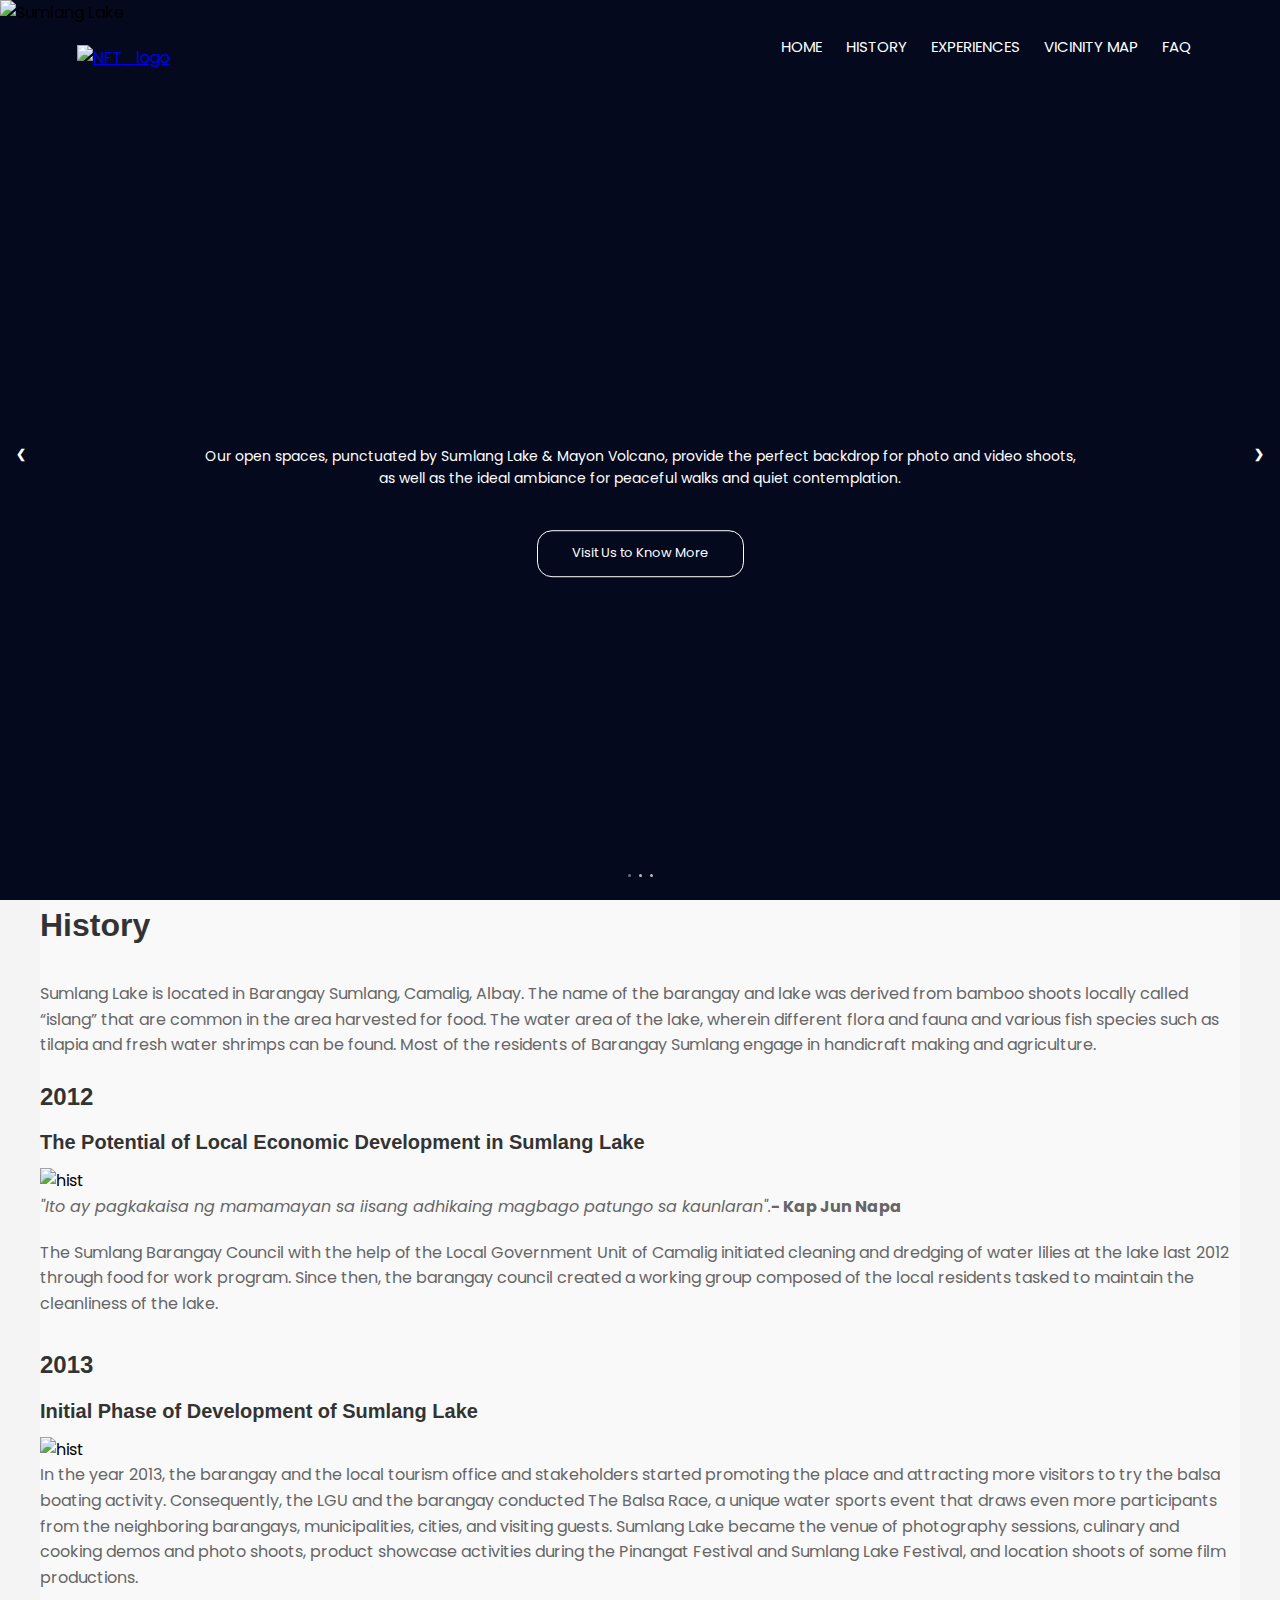
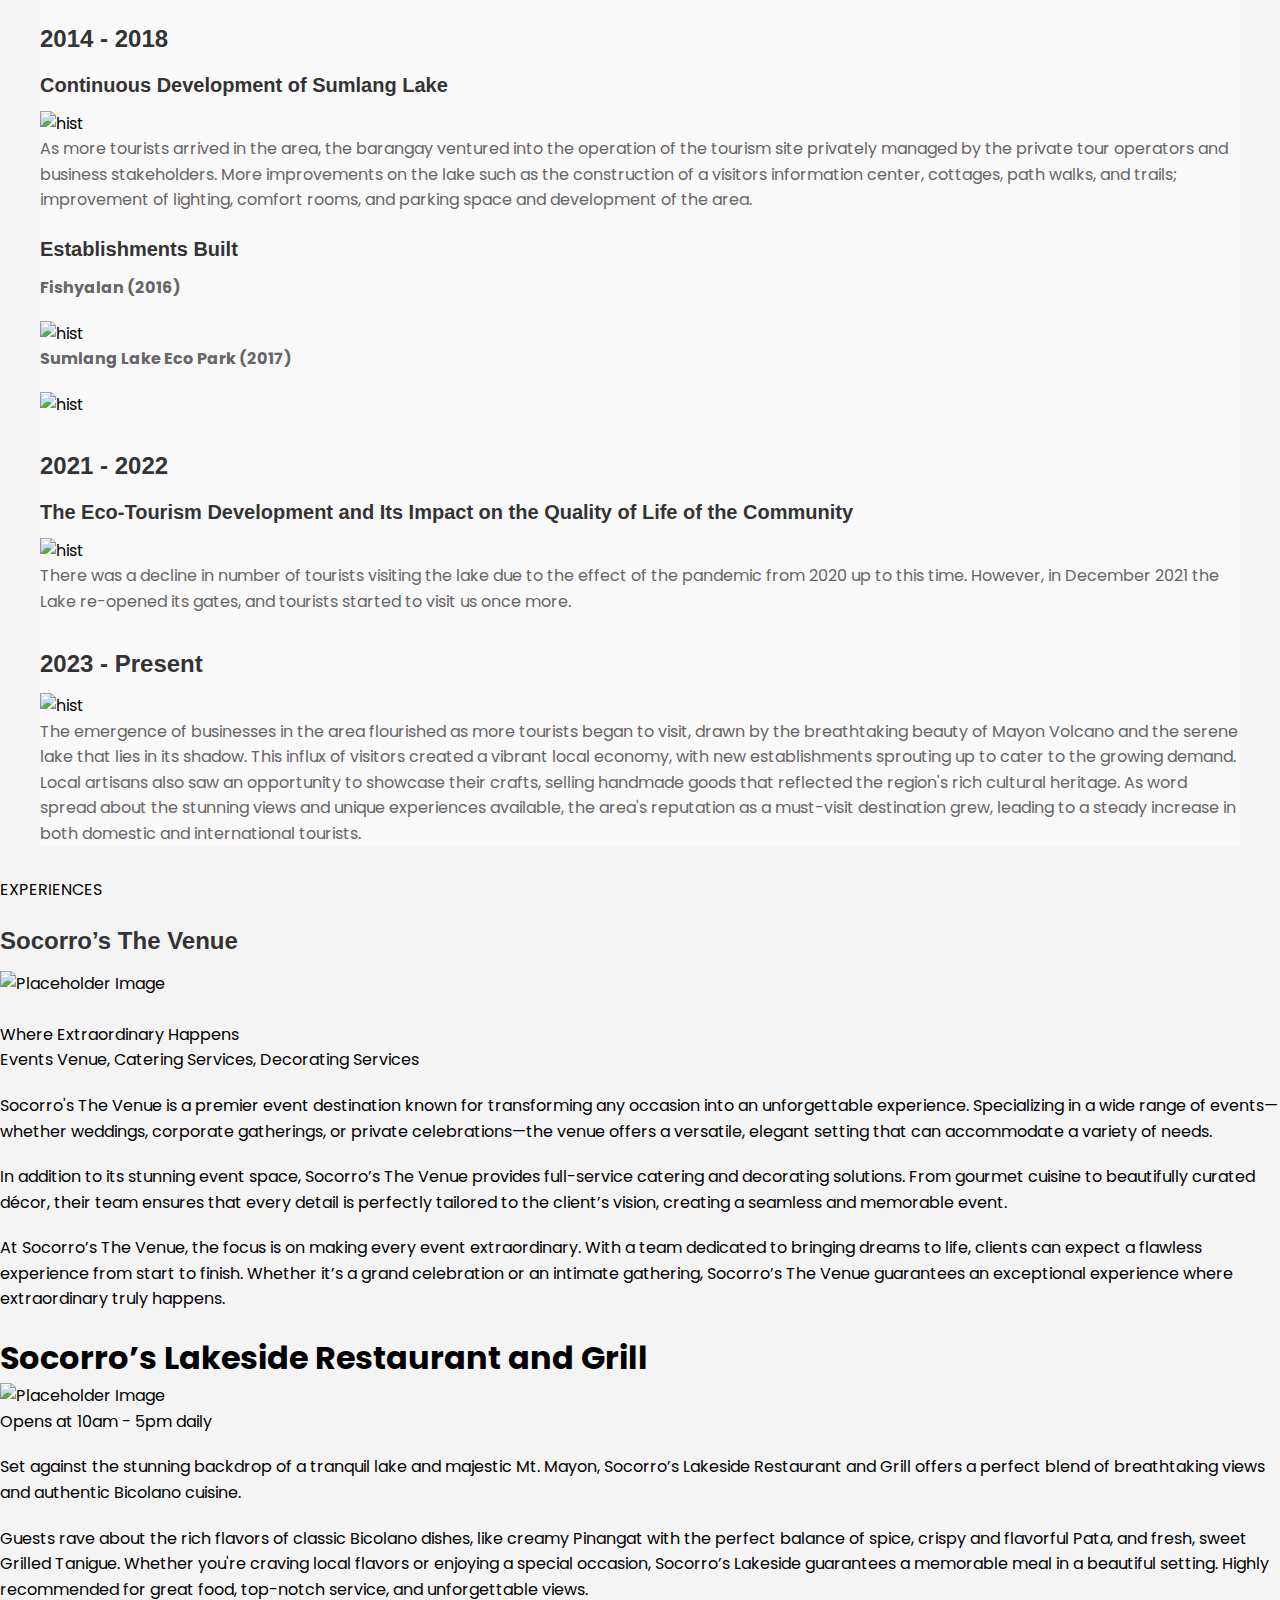
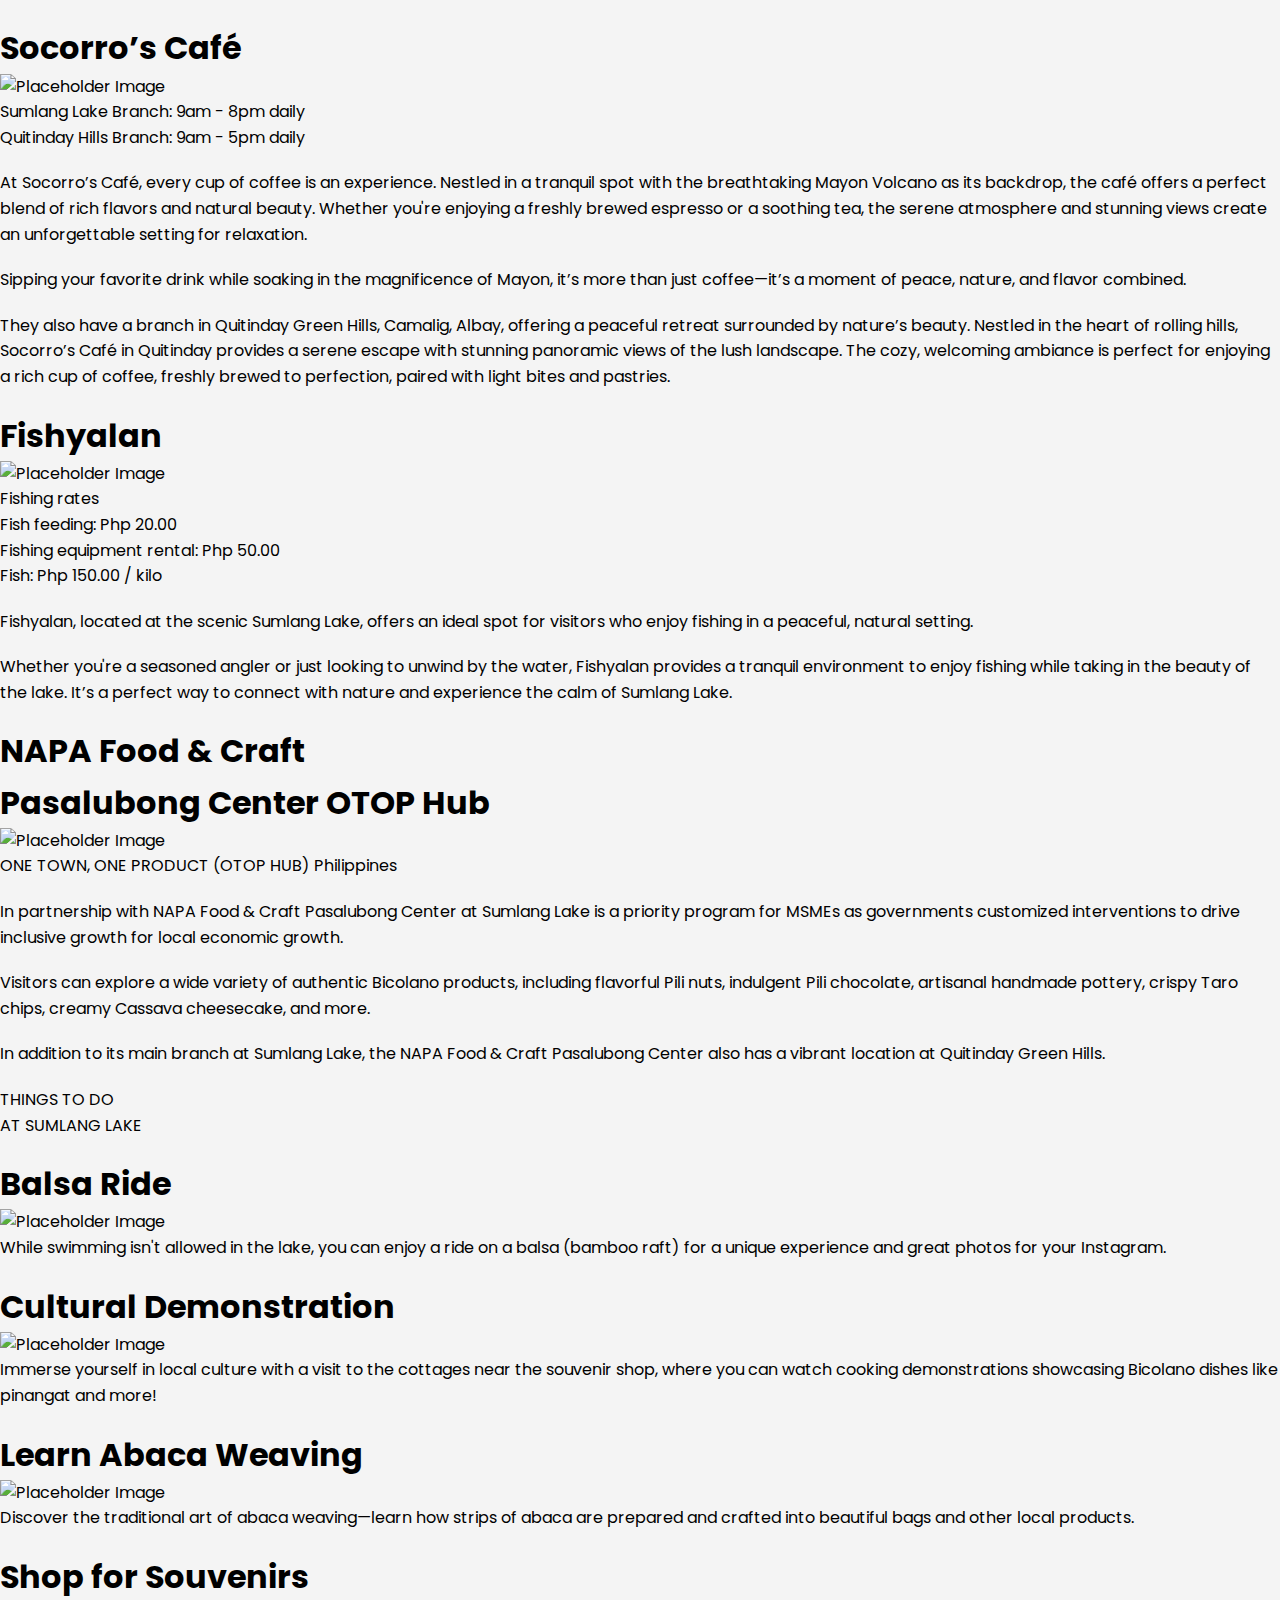
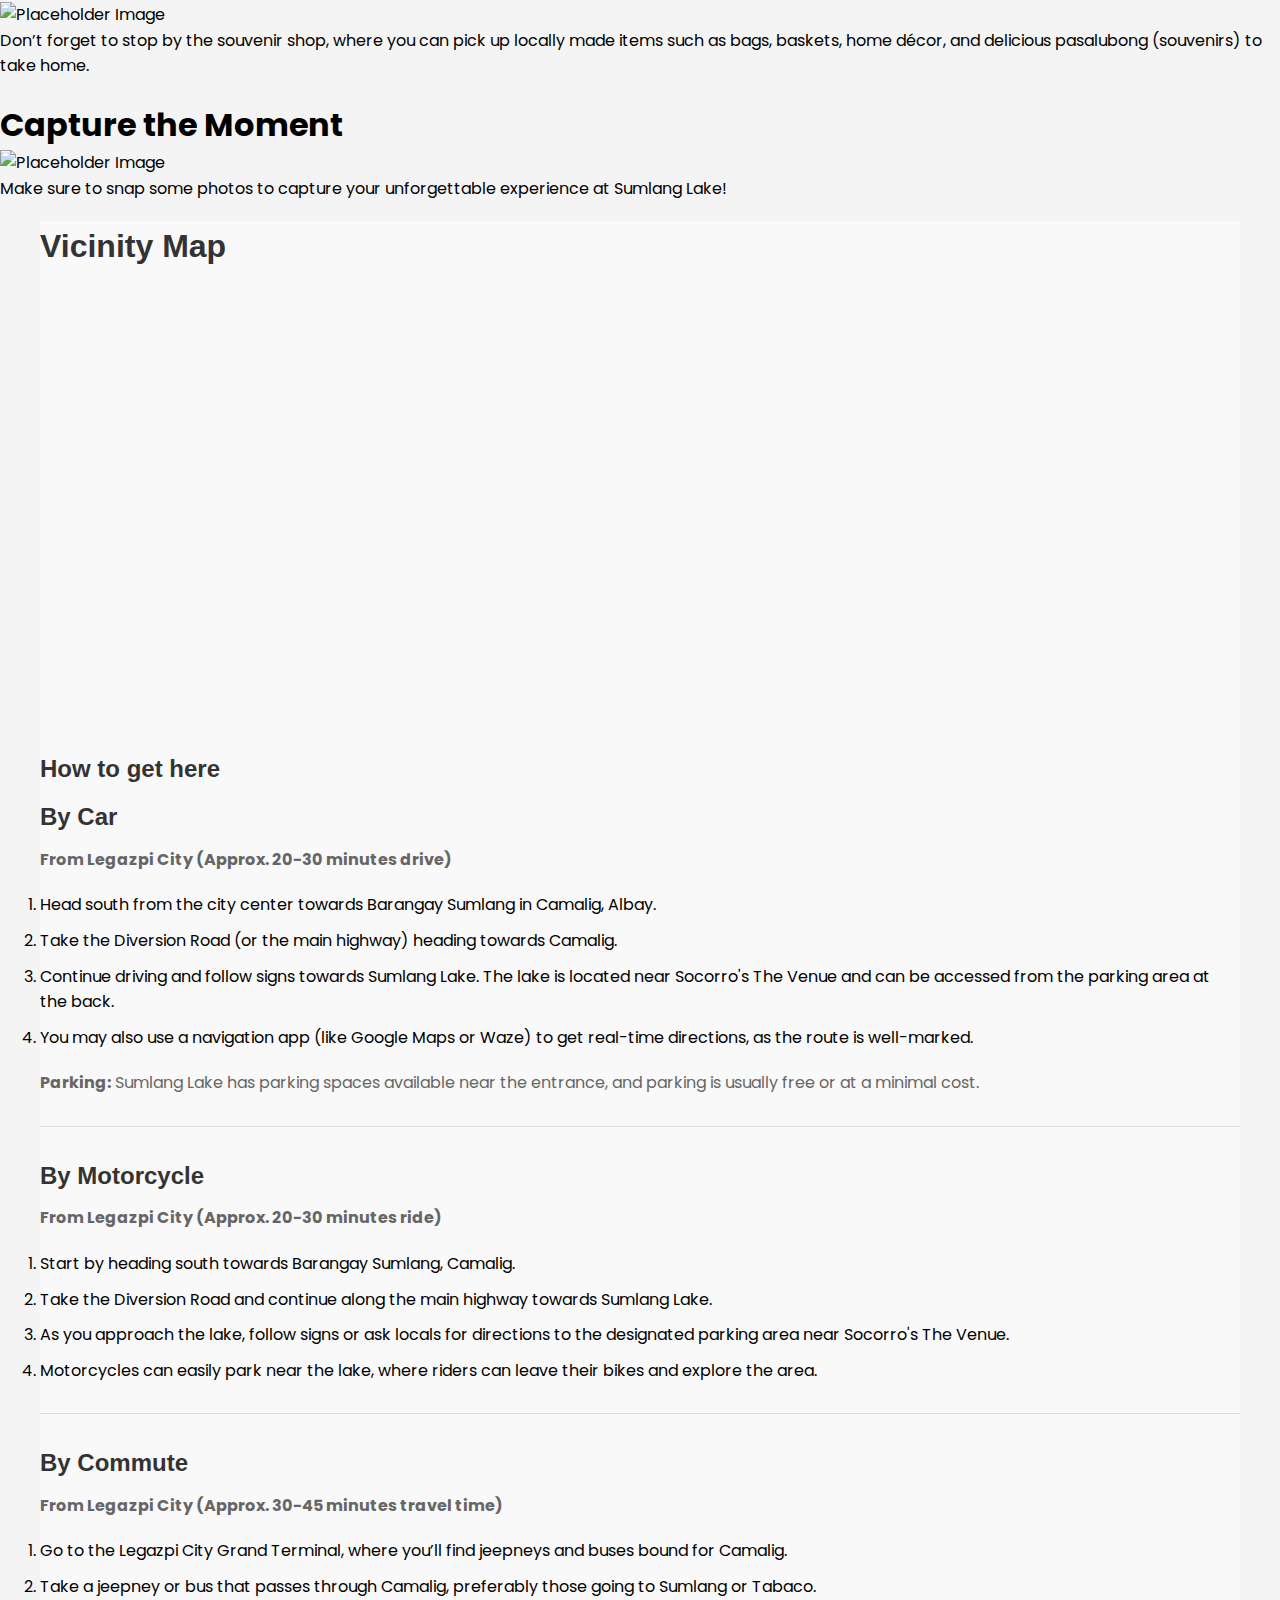
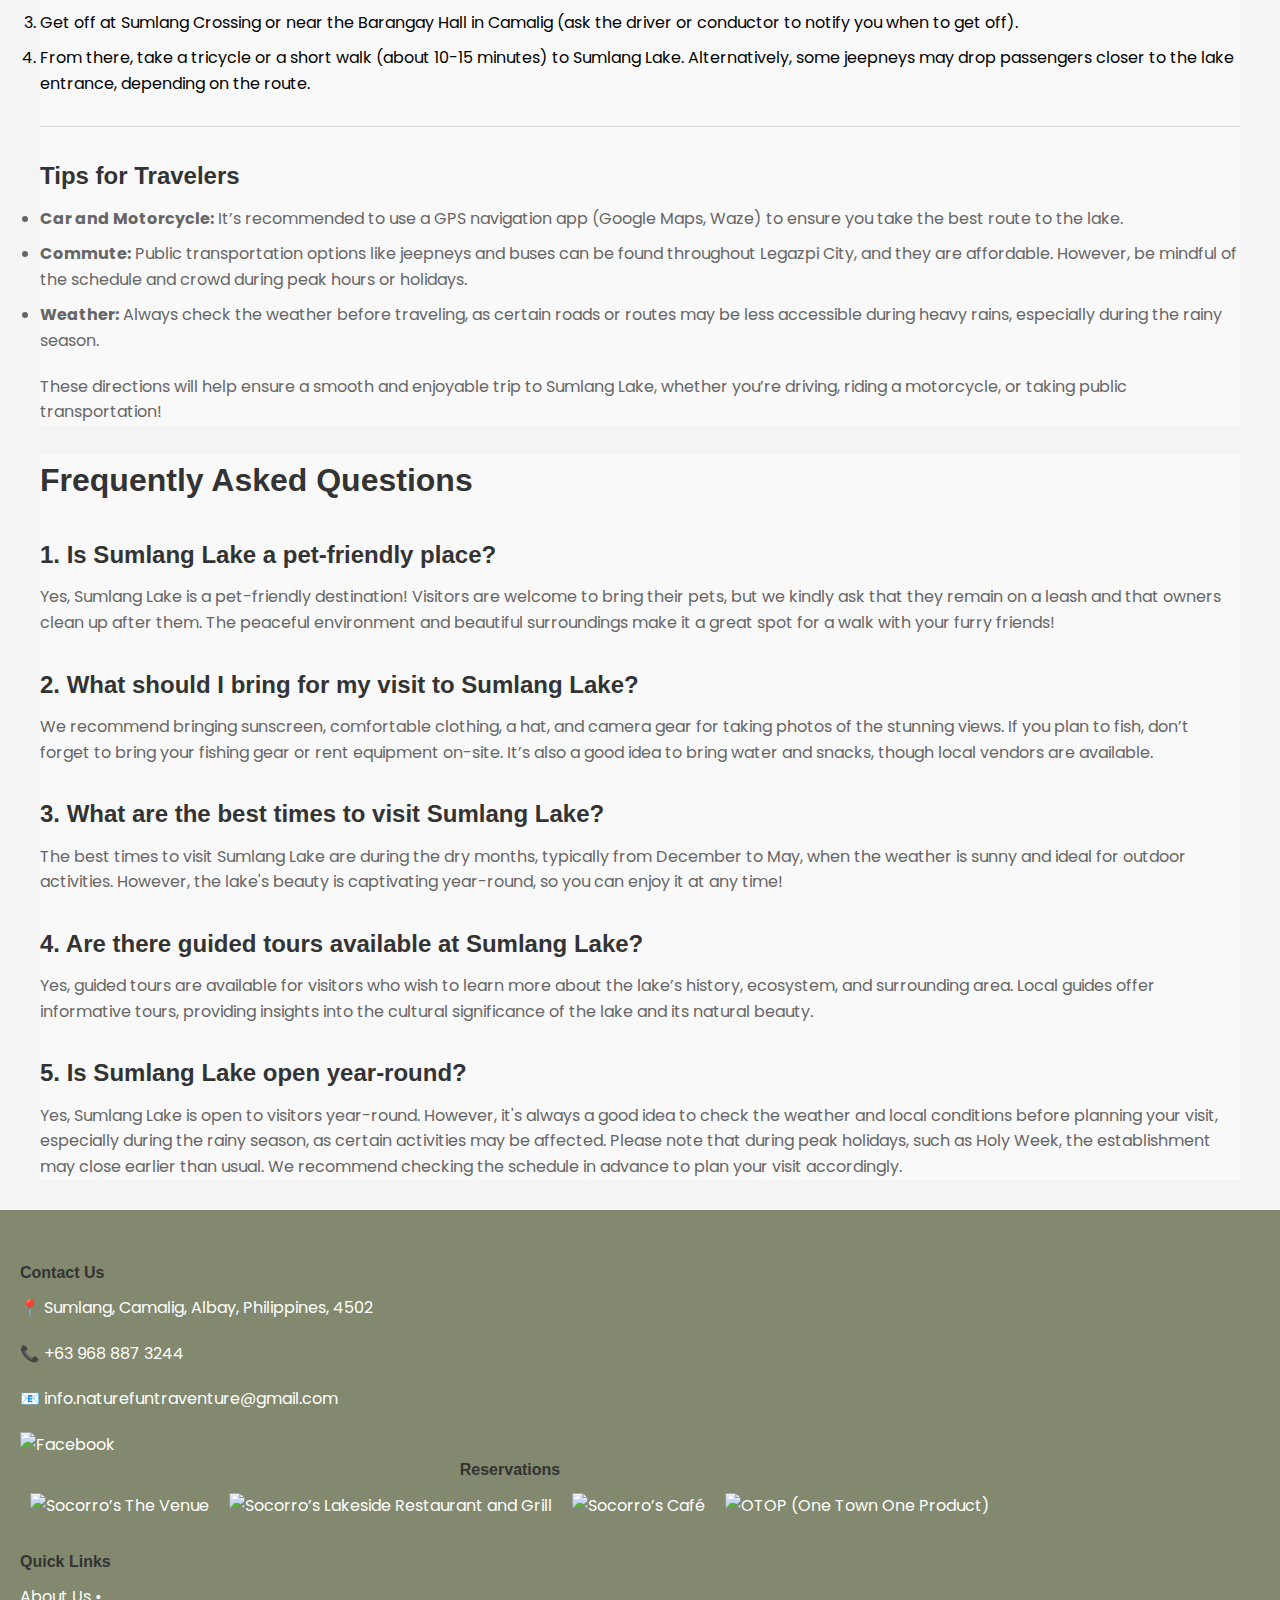
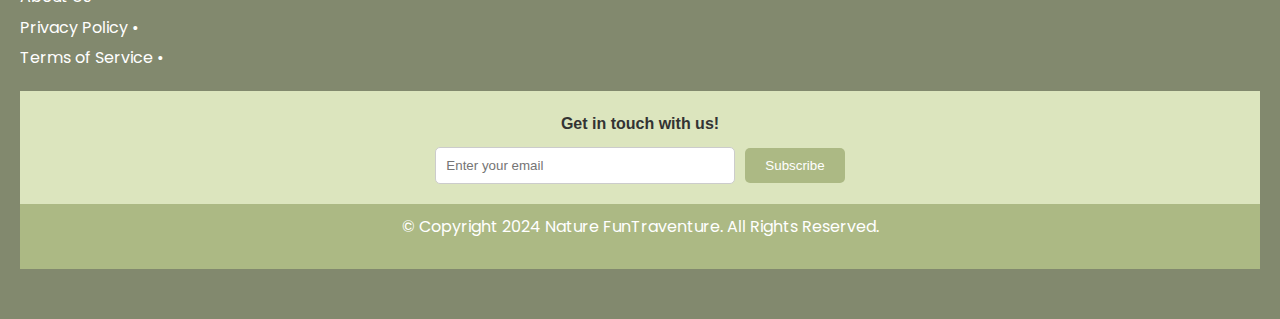
==== index.html @ eaf02568 "Update index.html" ====
<!DOCTYPE html>
<html lang="en">

<head>
  <meta charset="UTF-8" />
  <meta name="viewport" content="width=device-width, initial-scale=1.0" />
  <meta name="description" content="Nature FunTraventure - Visit Sumlang Lake for a memorable experience." />
  <meta name="keywords" content="Sumlang Lake, travel, nature, Philippines, outdoor" />
  <meta property="og:title" content="Nature FunTraventure" />
  <meta property="og:description" content="Visit Sumlang Lake for a memorable adventure in the heart of Albay." />
  <title>Nature FunTraventure</title>
  <link href="https://fonts.googleapis.com/css2?family=Poppins:wght@300;400;600&display=swap" rel="stylesheet" />
  <link href="styles.css" rel="stylesheet" type="text/css" />
  <link rel="icon" type="image/x-icon" href="favicon.ico" />
  <style>
    html {
      scroll-behavior: smooth;
    }

    .back-to-top {
      position: fixed;
      bottom: 20px;
      right: 20px;
      background-color: #82896e;
      color: white;
      padding: 10px 20px;
      border-radius: 5px;
      text-decoration: none;
      font-size: 16px;
      display: none;
    }

    .back-to-top:hover {
      background-color: #acb984;
    }

    body.scrolled .back-to-top {
      display: block;
    }

    .container {
      display: inline-block;
      cursor: pointer;
    }

    .bar1,
    .bar2,
    .bar3 {
      width: 35px;
      height: 5px;
      background-color: white;
      margin: 6px 0;
      transition: 0.4s;
    }

    .change .bar1 {
      transform: translate(0, 11px) rotate(-45deg);
    }

    .change .bar2 {
      opacity: 0;
    }

    .change .bar3 {
      transform: translate(0, -11px) rotate(45deg);
    }
  </style>
</head>

<body id="top">
  <section class="header">
    <nav>
      <a href="index.html"><img src="Elements/header.png" alt="NFT_logo"></a>
      <div class="nav-links" id="navLinks">
        <i class="fa-solid fa-xmark" onclick="hideMenu()"></i>
        <ul>
          <li><a href="#index.html">HOME</a></li>
          <li><a href="#history">HISTORY</a></li>
          <li><a href="#experiences">EXPERIENCES</a></li>
          <li><a href="#vicinity-map">VICINITY MAP</a></li>
          <li><a href="#faq">FAQ</a></li>
          <div class="container" onclick="myFunction(this)">
        </ul>
      </div>
      <i class="fa-solid fa-bars" onclick="showMenu()"></i>
    </nav>
    <div class="slider">
      <div class="slides">
        <div class="slide"><img src="Photos/bg.png" alt="Sumlang Lake" class="image1" height="50px" width="50px"></div>
        <div class="slide"><img src="Photos/a.jpg" alt="Image 2" class="image2" height="50px" width="50px"></div>
        <div class="slide"><img src="Photos/c.jpg" alt="Image 3" class="image3" height="30px" width="30x"></div>
      </div>
      <a class="prev" onclick="plusSlides(-1)">&#10094;</a>
      <a class="next" onclick="plusSlides(1)">&#10095;</a>
      <div class="indicator-dots">
        <span class="dot" onclick="currentSlide(1)"></span>
        <span class="dot" onclick="currentSlide(2)"></span>
        <span class="dot" onclick="currentSlide(3)"></span>
      </div>
    </div>
    <div class="text-box">
      <h1>SUMLANG LAKE</h1>
      <p>Our open spaces, punctuated by Sumlang Lake & Mayon Volcano, provide the perfect backdrop for photo and video
        shoots, <br> as well as the ideal ambiance for peaceful walks and quiet contemplation.</p>
      <a href="https://www.youtube.com/watch?v=3tUYgUUNWAg" class="hero-btn">Visit Us to Know More</a>
    </div>
  </section>

  <script>
    var navLinks = document.getElementById("navLinks");

    function showMenu() {
      navLinks.style.right = "0";
    }
    function hideMenu() {
      navLinks.style.right = "-200px";
    }

    let slideIndex = 0;
    let slideInterval;

    function startSlideShow() {
      slideInterval = setInterval(() => { plusSlides(1); }, 10000);
    }

    function stopSlideShow() {
      clearInterval(slideInterval);
    }

    function plusSlides(n) {
      stopSlideShow();
      slideIndex += n;
      showSlides();
      startSlideShow();
    }

    function currentSlide(n) {
      stopSlideShow();
      slideIndex = n - 1;
      showSlides();
      startSlideShow();
    }

    function showSlides() {
      let slides = document.getElementsByClassName("slide");
      let dots = document.getElementsByClassName("dot");
      if (slideIndex >= slides.length) { slideIndex = 0 }
      if (slideIndex < 0) { slideIndex = slides.length - 1 }
      for (let i = 0; i < slides.length; i++) {
        slides[i].style.display = "none";
      }
      for (let i = 0; i < dots.length; i++) {
        dots[i].className = dots[i].className.replace(" active", "");
      }
      slides[slideIndex].style.display = "block";
      dots[slideIndex].className += " active";
    }

    showSlides();
    startSlideShow();
  </script>

  <main>
    <section class="history-container" id="history">
      <h2>History</h2>
      <div class="history-item">
        <p>Sumlang Lake is located in Barangay Sumlang, Camalig, Albay. The name of the barangay and lake was derived
          from bamboo shoots locally called “islang” that are common in the area harvested for food. The water area of
          the lake, wherein different flora and fauna and various fish species such as tilapia and fresh water shrimps
          can be found. Most of the residents of Barangay Sumlang engage in handicraft making and agriculture.</p>

        <h3>2012</h3>
        <h4><strong>The Potential of Local Economic Development in Sumlang Lake</strong></h4>
        <img src="history/img.png" alt="hist">
        <p><em>"Ito ay pagkakaisa ng mamamayan sa iisang adhikaing magbago patungo sa kaunlaran".</em><strong>- Kap Jun
            Napa</strong></p>
        <p>The Sumlang Barangay Council with the help of the Local Government Unit of Camalig initiated cleaning and
          dredging of water lilies at the lake last 2012 through food for work program. Since then, the barangay council
          created a working group composed of the local residents tasked to maintain the cleanliness of the lake.</p>
      </div>

      <div class="history-item">
        <h3>2013</h3>
        <h4><strong>Initial Phase of Development of Sumlang Lake</strong></h4>
        <img src="history/img.png" alt="hist">
        <p>In the year 2013, the barangay and the local tourism office and stakeholders started promoting the place and
          attracting more visitors to try the balsa boating activity. Consequently, the LGU and the barangay conducted
          The Balsa Race, a unique water sports event that draws even more participants from the neighboring barangays,
          municipalities, cities, and visiting guests. Sumlang Lake became the venue of photography sessions, culinary
          and cooking demos and photo shoots, product showcase activities during the Pinangat Festival and Sumlang Lake
          Festival, and location shoots of some film productions.</p>
      </div>

      <div class="history-item">
        <h3>2014 - 2018</h3>
        <h4>Continuous Development of Sumlang Lake</h4>
        <img src="history/img.png" alt="hist">
        <p>As more tourists arrived in the area, the barangay ventured into the operation of the tourism site privately
          managed by the private tour operators and business stakeholders. More improvements on the lake such as the
          construction of a visitors information center, cottages, path walks, and trails; improvement of lighting,
          comfort rooms, and parking space and development of the area.</p>

        <h4>Establishments Built</h4>
        <p><strong>Fishyalan (2016)</strong></p>
        <img src="history/img.png" alt="hist">

        <p><strong>Sumlang Lake Eco Park (2017)</strong></p>
        <img src="history/img.png" alt="hist">
      </div>

      <div class="history-item">
        <h3>2021 - 2022</h3>
        <h4>The Eco-Tourism Development and Its Impact on the Quality of Life of the Community</h4>
        <img src="history/img.png" alt="hist">
        <p>There was a decline in number of tourists visiting the lake due to the effect of the pandemic from 2020 up to
          this time. However, in December 2021 the Lake re-opened its gates, and tourists started to visit us once more.
        </p>
      </div>

      <div class="history-item">
        <h3>2023 - Present</h3>
        <img src="history/img.png" alt="hist">
        <p>The emergence of businesses in the area flourished as more tourists began to visit, drawn by the breathtaking
          beauty of Mayon Volcano and the serene lake that lies in its shadow. This influx of visitors created a vibrant
          local economy, with new establishments sprouting up to cater to the growing demand. Local artisans also saw an
          opportunity to showcase their crafts, selling handmade goods that reflected the region's rich cultural
          heritage.
          As word spread about the stunning views and unique experiences available, the area's reputation as a
          must-visit
          destination grew, leading to a steady increase in both domestic and international tourists.
        </p>
      </div>
    </section>

    <p class="main-header1" id="experiences"> EXPERIENCES </p>
    <div class="wrapper">
      <h2>Socorro’s The Venue</h2>
      <div class="image-container">
        <img src="Photos/365450991_713196864153776_8427043726075931265_n.jpg" alt="Placeholder Image">
      </div>
      <p class="pemphasized"> <br> Where Extraordinary Happens <br> Events Venue, Catering Services, Decorating Services
      </p>
      <p class="description">
        Socorro's The Venue is a premier event destination known for transforming any occasion into an unforgettable
        experience.
        Specializing in a wide range of events—whether weddings, corporate gatherings, or private celebrations—the venue
        offers a
        versatile, elegant setting that can accommodate a variety of needs. <br>
      <p class="description"> In addition to its stunning event space, Socorro’s The Venue provides full-service
        catering and decorating solutions. From gourmet cuisine to beautifully curated décor, their team ensures that
        every detail is perfectly tailored to the client’s vision, creating a seamless and memorable event. </p>
      <p class="description"> At Socorro’s The Venue, the focus is on making every event extraordinary. With a team
        dedicated to bringing dreams to life, clients can expect a flawless experience from start to finish. Whether
        it’s a grand celebration or an intimate gathering, Socorro’s The Venue guarantees an exceptional experience
        where extraordinary truly happens.</p>
      </p>

      <div class="section-space"></div>
      <h1>Socorro’s Lakeside Restaurant and Grill</h1>
      <div class="image-container">
        <img src="Photos/slgr3.jpg" alt="Placeholder Image">
      </div>
      <p class="pemphasized"> Opens at 10am - 5pm daily </p>
      <p class="description">
        Set against the stunning backdrop of a tranquil lake and majestic Mt. Mayon, Socorro’s Lakeside Restaurant and
        Grill offers a
        perfect blend of breathtaking views and authentic Bicolano cuisine.
      </p>
      <p class="description">
        Guests rave about the rich flavors of classic Bicolano dishes, like creamy Pinangat with the perfect balance of
        spice, crispy and flavorful Pata, and fresh, sweet Grilled Tanigue. Whether you're craving local flavors or
        enjoying a special occasion, Socorro’s Lakeside guarantees a memorable meal in a beautiful setting. Highly
        recommended for great food, top-notch service, and unforgettable views.
      </p>

      <div class="section-space"></div>
      <h1>Socorro’s Café </h1>
      <div class="image-container">
        <img src="Photos/cafe2.jpg" alt="Placeholder Image">
      </div>
      <p class="pemphasized"> Sumlang Lake Branch: 9am - 8pm daily <br> Quitinday Hills Branch: 9am - 5pm daily </p>
      <p class="description">
        At Socorro’s Café, every cup of coffee is an experience. Nestled in a tranquil spot with the breathtaking Mayon
        Volcano as its backdrop,
        the café offers a perfect blend of rich flavors and natural beauty. Whether you're enjoying a freshly brewed
        espresso or a soothing tea, the serene atmosphere and stunning views create an unforgettable setting for
        relaxation. </p>
      <p class="description">
        Sipping your favorite drink while soaking in the magnificence of Mayon, it’s more than just coffee—it’s a moment
        of peace, nature, and flavor combined. </p>
      <p class="description">
        They also have a branch in Quitinday Green Hills, Camalig, Albay, offering a peaceful retreat surrounded by
        nature’s beauty. Nestled in the heart of rolling hills, Socorro’s Café in Quitinday provides a serene escape
        with stunning panoramic views of the lush landscape. The cozy, welcoming ambiance is perfect for enjoying a rich
        cup of coffee, freshly brewed to perfection, paired with light bites and pastries.
      </p>

      <div class="section-space"></div>
      <h1>Fishyalan</h1>
      <div class="image-container">
        <img src="Photos/fishyalan.jpg" alt="Placeholder Image">
      </div>
      <p class="pemphasized"> Fishing rates<br>
        Fish feeding: Php 20.00 <br>
        Fishing equipment rental: Php 50.00 <br>
        Fish: Php 150.00 / kilo <br> </p>
      <p class="description">
        Fishyalan, located at the scenic Sumlang Lake, offers an ideal spot for visitors who enjoy fishing in a
        peaceful, natural setting.
      </p>
      <p class="description"> Whether you're a seasoned angler or just looking to unwind by the water, Fishyalan
        provides a tranquil environment to enjoy fishing while taking in the beauty of the lake. It’s a perfect way to
        connect with nature and experience the calm of Sumlang Lake. </p>

      <div class="section-space"></div>
      <h1>NAPA Food & Craft <br> Pasalubong Center OTOP Hub</h1>
      <div class="image-container">
        <img src="Photos/otop1.jpg" alt="Placeholder Image">
      </div>
      <p class="pemphasized"> ONE TOWN, ONE PRODUCT (OTOP HUB) Philippines </p>
      <p class="description">
        In partnership with NAPA Food & Craft Pasalubong Center at Sumlang Lake is a priority program for MSMEs as
        governments customized interventions to drive inclusive growth for local economic growth. </p>
      <p class="description">
        Visitors can explore a wide variety of authentic Bicolano products, including flavorful Pili nuts, indulgent
        Pili chocolate, artisanal handmade
        pottery, crispy Taro chips, creamy Cassava cheesecake, and more.
      </p>
      <p class="dsecription">
        In addition to its main branch at Sumlang Lake, the NAPA Food & Craft Pasalubong Center also has a vibrant
        location at Quitinday Green Hills.
      </p>

      <p class="main-header2"> THINGS TO DO <br> AT SUMLANG LAKE </p>

      <div class="section-space"></div>
      <h1>Balsa Ride</h1>
      <div class="image-container">
        <img src="Photos/raft.jpg" alt="Placeholder Image">
      </div>
      <p class="description">
        While swimming isn't allowed in the lake, you can enjoy a ride on a balsa (bamboo raft) for a unique experience
        and great photos for your Instagram.
      </p>

      <div class="section-space"></div>
      <h1>Cultural Demonstration</h1>
      <div class="image-container">
        <img src="Photos/kiosk.jpg" alt="Placeholder Image">
      </div>
      <p class="description">
        Immerse yourself in local culture with a visit to the cottages near the souvenir shop, where you can watch
        cooking demonstrations showcasing
        Bicolano dishes like pinangat and more!
      </p>

      <div class="section-space"></div>
      <h1>Learn Abaca Weaving</h1>
      <div class="image-container">
        <img src="Photos/weaving.avif" alt="Placeholder Image">
      </div>
      <p class="description">
        Discover the traditional art of abaca weaving—learn how strips of abaca are prepared and crafted into beautiful
        bags and other local products.
      </p>

      <div class="section-space"></div>
      <h1>Shop for Souvenirs</h1>
      <div class="image-container">
        <img src="Photos/otop2.jpg" alt="Placeholder Image">
      </div>
      <p class="description">
        Don’t forget to stop by the souvenir shop, where you can pick up locally made items such as bags, baskets, home
        décor, and delicious pasalubong
        (souvenirs) to take home.
      </p>

      <div class="section-space"></div>
      <h1>Capture the Moment</h1>
      <div class="image-container">
        <img src="Photos/sl escapade.jpg" alt="Placeholder Image">
      </div>
      <p class="description">
        Make sure to snap some photos to capture your unforgettable experience at Sumlang Lake!
      </p>
    </div>
    </p>

    <section class="vicinitymap-container" id="vicinity-map">
      <h2>Vicinity Map</h2>
      <div class="map-container">
        <iframe class="google-map"
          src="https://www.google.com/maps/embed?pb=!1m18!1m12!1m3!1d1479.5350458622222!2d123.67092985189132!3d13.179547622103911!2m3!1f0!2f0!3f0!3m2!1i1024!2i768!4f13.1!3m3!1m2!1s0x33a106f25e94cef9%3A0x2333d228fb8e39c6!2sSumlang%20Lake!5e1!3m2!1sen!2sph!4v1732934890367!5m2!1sen!2sph"
          frameborder="0" style="border:0;" allowfullscreen="" loading="lazy"></iframe>
      </div>
      <div class="vicinitymap-item">
        <h3>How to get here</h3>
        <h3>By Car</h3>
        <p><strong>From Legazpi City (Approx. 20-30 minutes drive)</strong></p>
        <ol>
          <li>Head south from the city center towards Barangay Sumlang in Camalig, Albay.</li>
          <li>Take the Diversion Road (or the main highway) heading towards Camalig.</li>
          <li>Continue driving and follow signs towards Sumlang Lake. The lake is located near Socorro's The
            Venue and can be accessed from the parking area at the back.</li>
          <li>You may also use a navigation app (like Google Maps or Waze) to get real-time directions, as the
            route is well-marked.</li>
        </ol>
        <p><strong>Parking:</strong> Sumlang Lake has parking spaces available near the entrance, and parking is
          usually free or at a minimal cost.</p>
      </div>

      <hr>

      <div class="vicinitymap-item">
        <h3>By Motorcycle</h3>
        <p><strong>From Legazpi City (Approx. 20-30 minutes ride)</strong></p>
        <ol>
          <li>Start by heading south towards Barangay Sumlang, Camalig.</li>
          <li>Take the Diversion Road and continue along the main highway towards Sumlang Lake.</li>
          <li>As you approach the lake, follow signs or ask locals for directions to the designated parking
            area near Socorro's The Venue.</li>
          <li>Motorcycles can easily park near the lake, where riders can leave their bikes and explore the
            area.</li>
        </ol>
      </div>

      <hr>

      <div class="vicinitymap-item">
        <h3>By Commute</h3>
        <p><strong>From Legazpi City (Approx. 30-45 minutes travel time)</strong></p>
        <ol>
          <li>Go to the Legazpi City Grand Terminal, where you’ll find jeepneys and buses bound for Camalig.
          </li>
          <li>Take a jeepney or bus that passes through Camalig, preferably those going to Sumlang or Tabaco.
          </li>
          <li>Get off at Sumlang Crossing or near the Barangay Hall in Camalig (ask the driver or conductor to
            notify you when to get off).</li>
          <li>From there, take a tricycle or a short walk (about 10-15 minutes) to Sumlang Lake.
            Alternatively, some jeepneys may drop passengers closer to the lake entrance, depending on the
            route.</li>
        </ol>
      </div>

      <hr>

      <div class="vicinitymap-item">
        <h3>Tips for Travelers</h3>
        <ul>
          <li><strong>Car and Motorcycle:</strong> It’s recommended to use a GPS navigation app (Google Maps,
            Waze) to ensure you take the best route to the lake.</li>
          <li><strong>Commute:</strong> Public transportation options like jeepneys and buses can be found
            throughout Legazpi City, and they are affordable. However, be mindful of the schedule and crowd
            during peak hours or holidays.</li>
          <li><strong>Weather:</strong> Always check the weather before traveling, as certain roads or routes
            may be less accessible during heavy rains, especially during the rainy season.</li>
        </ul>
        <p>These directions will help ensure a smooth and enjoyable trip to Sumlang Lake, whether you’re
          driving, riding a motorcycle, or taking public transportation!</p>
      </div>

    </section>

    <section class="faq-container" id="faq">
      <h2>Frequently Asked Questions</h2>
      <div class="faq-item">
        <h3>1. Is Sumlang Lake a pet-friendly place?</h3>
        <p>Yes, Sumlang Lake is a pet-friendly destination! Visitors are welcome to bring their pets, but we
          kindly ask
          that they remain on a leash and that owners clean up after them. The peaceful environment and
          beautiful
          surroundings make it a great spot for a walk with your furry friends!</p>
      </div>

      <div class="faq-item">
        <h3>2. What should I bring for my visit to Sumlang Lake?</h3>
        <p>We recommend bringing sunscreen, comfortable clothing, a hat, and camera gear for taking photos
          of the
          stunning views. If you plan to fish, don’t forget to bring your fishing gear or rent equipment
          on-site. It’s
          also a good idea to bring water and snacks, though local vendors are available.</p>
      </div>

      <div class="faq-item">
        <h3>3. What are the best times to visit Sumlang Lake?</h3>
        <p>The best times to visit Sumlang Lake are during the dry months, typically from December to May,
          when the
          weather is sunny and ideal for outdoor activities. However, the lake's beauty is captivating
          year-round, so
          you can enjoy it at any time!</p>
      </div>

      <div class="faq-item">
        <h3>4. Are there guided tours available at Sumlang Lake?</h3>
        <p>Yes, guided tours are available for visitors who wish to learn more about the lake’s history,
          ecosystem, and
          surrounding area. Local guides offer informative tours, providing insights into the cultural
          significance of
          the lake and its natural beauty.</p>
      </div>

      <div class="faq-item">
        <h3>5. Is Sumlang Lake open year-round?</h3>
        <p>Yes, Sumlang Lake is open to visitors year-round. However, it's always a good idea to check the
          weather and
          local conditions before planning your visit, especially during the rainy season, as certain
          activities may be
          affected. Please note that during peak holidays, such as Holy Week, the establishment may close
          earlier than
          usual. We recommend checking the schedule in advance to plan your visit accordingly.</p>
      </div>
    </section>

  </main>

  <a href="#top" class="back-to-top">Back to Top</a>

  <footer>
    <div class="footer-content">
      <div class="contacts">
        <h4>Contact Us</h4>
        <p>📍 Sumlang, Camalig, Albay, Philippines, 4502</p>
        <p>📞 +63 968 887 3244</p>
        <p><a href="mailto:info.naturefuntraventure@gmail.com">📧 info.naturefuntraventure@gmail.com</a></p>
        <div class="social-media">
          <a href="https://www.facebook.com/SumlangLakeNFT"><img src="Elements/fb-removebg-preview.png"
              alt="Facebook" />
          </a>
        </div>
      </div>

      <div class="logos">
        <h4>Reservations</h4>
        <div class="sponsor-logos">
          <a href="https://www.facebook.com/socorrosthevenue" target="_blank"><img src="Elements/the venue.png"
              alt="Socorro’s The Venue" /></a>
          <a href="https://www.facebook.com/SocorrosLRG" target="_blank"><img src="Elements/resto.png"
              alt="Socorro’s Lakeside Restaurant and Grill" /></a>
          <a href="https://www.facebook.com/SocorrosCafe" target="_blank"><img src="Elements/cafe.png"
              alt="Socorro’s Café" /></a>
          <a href="https://www.facebook.com/profile.php?id=100076163470542" target="_blank">
            <img src="Elements/otop.png" alt="OTOP (One Town One Product)" />
          </a>
        </div>
      </div>
    </div>

    <div class="quick-links">
      <h4>Quick Links</h4>
      <ul>
        <li><a href="about-us.html">About Us •</a></li>
        <li><a href="#">Privacy Policy •</a></li>
        <li><a href="#">Terms of Service •</a></li>
      </ul>
    </div>

    <div class="newsletter">
      <h4>Get in touch with us!</h4>
      <form action="#">
        <input type="email" placeholder="Enter your email" required />
        <button type="submit">Subscribe</button>
      </form>
    </div>

    <div class="copyright">
      <p>&copy; Copyright 2024 Nature FunTraventure. All Rights Reserved.</p>
    </div>
  </footer>

  <script>
    window.onscroll = function () {
      var button = document.querySelector('.back-to-top');
      if (document.body.scrollTop > 100 || document.documentElement.scrollTop > 100) {
        button.style.display = "block";
      } else {
        button.style.display = "none";
      }
    };
  </script>

</body>

</html>
---- styles.css ----
@font-face {
    font-family: 'BARABARA FINAL';
    src: url('fonts/BARABARA-final.ttf.otf') format('opentype');
    font-weight: normal;
    font-style: normal;
}

* {
    margin: 0;
    padding: 0;
    box-sizing: border-box;
}

body {
    font-family: 'Poppins', sans-serif;
    line-height: 1.6;
    padding: 0px;
    background-color: #f4f4f4;
}

h2, h3, h4 {
    font-family: 'Roboto', sans-serif;
    margin-bottom: 10px;
}

h2, h3, h4 {
    color: #333;
}

p, ol, ul {
    margin-bottom: 20px;
    font-size: 16px;
}

ol, ul {
    padding-left: 20px;
}

.header {
    height: 100vh;
    width: 100%;
    position: relative;
    background: #04091E;
}

nav {
    display: flex;
    padding: 2% 6%;
    justify-content: space-between;
    align-items: center;
    position: absolute;
    top: 0;
    left: 0;
    right: 0;
    z-index: 10;
}

nav img {
    width: 250px;
}

.nav-links {
    flex: 1;
    text-align: right;
}

.nav-links ul {
    display: flex;
    justify-content: flex-end;
    align-items: center;
}

.nav-links ul li {
    list-style: none;
    display: inline-block;
    padding: 8px 12px;
    position: relative;
}

.nav-links ul li a {
    color: #fff;
    text-decoration: none;
    font-size: 15px;
}

.nav-links ul li::after {
    content: '';
    width: 0%;
    height: 2px;
    background: #82896e;
    display: block;
    margin: auto;
    transition: 0.5s;
}

.nav-links ul li:hover::after {
    width: 100%;
}

.slider {
    position: absolute;
    width: 100%;
    height: 100vh;
    top: 0;
    left: 0;
    overflow: hidden;
    z-index: 1;
}

.slides {
    display: block;
    width: fit-content;
    height: auto;
    transition: 1s ease;
}

.slide {
    min-width: 100%;
    width: auto;
    height: 100%;
    position: relative;
}

.slide img {
    width: 100%;
    height: auto;
    object-fit: contain;
    object-position: center;
  
    width: 100vw;
    height: 100vh;
    object-fit: cover;
    transform: scale(var(--zoom));
    transform-origin: var(--x) var(--y);
    clip-path: inset(calc((1 - 1 / var(--zoom)) * (var(--y))) calc((1 - 1 / var(--zoom)) * (100% - var(--x))) calc((1 - 1 / var(--zoom)) * (100% - var(--y))) calc((1 - 1 / var(--zoom)) * (var(--x))));
  
    animation-name: fade;
    animation-duration: 4s;
}

.slide::before {
    content: '';
    position: absolute;
    top: 0;
    left: 0;
    width: 100%;
    height: 100%;
    z-index: 1;
}

.slide1::before {
    background: linear-gradient(rgb(4, 9, 30, 0.2), rgba(4, 9, 30, 0.6), rgba(4, 9, 30, 0.5));
}

.slide2::before {
    background: linear-gradient(rgb(4, 9, 30, 0.2), rgba(4, 9, 30, 0.6), rgba(4, 9, 30, 0.4));
}

.slide3::before {
    background: linear-gradient(rgb(0, 0, 0, 0), rgba(4, 9, 30, 0.4), rgba(0, 0, 0, 0));
}


.image1 {
    width: 50%;
}

.image2 {
    width: 50%;
}

.image3 {
    --zoom: 1;
}

.prev,
.next {
    cursor: pointer;
    position: absolute;
    top: 50%;
    width: auto;
    padding: 16px;
    margin-top: -22px;
    color: white;
    font-weight: bold;
    font-size: 12px;
    transition: 0.6s ease;
    border-radius: 60%;
    user-select: none;
    z-index: 2;
}

@keyframes fade {
    from {
      opacity: 0.5
    }
  
    to {
      opacity: 1
    }

}
  
.next {
    right: 0;
    border-radius: 3px 0 0 3px;
}

.prev:hover,
.next:hover {
  background-color: rgba(118, 118, 118, 0.5);
}

.text-box {
    width: 90%;
    color: #fff;
    position: absolute;
    top: 50%;
    left: 50%;
    transform: translate(-50%, -50%);
    text-align: center;
    z-index: 3;
}

.text-box h1 {
    font-size: 70px;
    font-family: 'BARABARA FINAL';
    text-transform: capitalize;
    background-image: url(Elements/ltp.jpg); 
    background-size: cover;    
    background-clip: text;     
    color: transparent;        
    -webkit-background-clip: text;
    margin-top: 0%;
    overflow: hidden;
    background-position: center; 
    background-size: 5%;
    letter-spacing: 5px;
}

.text-box p {
    margin: 10px 0 40px;
    font-size: 14px;
    color: #fff;
}

.hero-btn {
    display: inline-block;
    text-decoration: none;
    color: #fff;
    border: 1px solid #fff;
    padding: 12px 34px;
    font-size: 13px;
    background: transparent;
    position: relative;
    cursor: pointer;
    border-radius: 15px;
}

.hero-btn:hover {
    border: 1px solid #fff;
    background-color: #82896e;
    transition: 0.6s;
}

.indicator-dots {
    text-align: center;
    position: absolute;
    bottom: 15px;
    width: 100%;
    z-index: 3;
}

.dot {
    cursor: pointer;
    height: 3px;
    width: 3px;
    margin: 0 2px;
    background-color: #bbb;
    border-radius: 50%;
    display: inline-block;
    transition: background-color 0.6s ease;
}

.active,
.dot:hover {
    background-color: #717171;
}

nav .fa-solid {
    display: none;
}

@media(max-width: 700px) {
    .text-box h1 {
        font-size: 20px;
    }

    .nav-links ul {
        flex-direction: column;
    }

    .nav-links {
        position: absolute;
        background: #acb984;
        height: 100vh;
        width: 200px;
        top: 0;
        right: -200px;
        text-align: left;
        z-index: 2;
        transition: 1s;
    }

    nav .fa-solid {
        display: block;
        color: #fff;
        margin: 10px;
        font-size: 22px;
        cursor: pointer;
    }

    .nav-links ul {
        padding: 30px;
    }
}

.history-container {
    max-width: 1200px;
    margin: 0 auto;
    background-color: #f9f9f9;
}

.history-container h2 {
    font-size: 32px;
    text-align: left;
    color: #333;
    margin-bottom: 30px;
}

.history-item {
    margin-bottom: 30px;
}

.history-item h3 {
    font-size: 24px;
    color: #333;
    margin-bottom: 10px;
}

.history-item h4 {
    font-size: 20px;
    color: #333;
    margin-bottom: 10px;
}

.history-item p, .history-item ul {
    font-size: 16px;
    color: #666;
    line-height: 1.6;
}

.history-item ol, .history-item ul {
    padding-left: 0px;
}

.history-item ol li, .history-item ul li {
    margin-bottom: 10px;
}

.experiences-container {
    max-width: 1200px;
    margin: 0 auto;
    background-color: #f9f9f9;
}

.experiences-container h2 {
    font-size: 32px;
    text-align: left;
    color: #333;
    margin-bottom: 30px;
}

.experiences-item {
    margin-bottom: 30px;
}

.experiences-item h3 {
    font-size: 26px;
    color: #333;
    margin-bottom: 10px;
}

.experiences-item h4 {
    font-size: 23px;
    color: #333;
    margin-bottom: 10px;
}

.experiences-item p, .experiences-item ul {
    font-size: 16px;
    color: #666;
    line-height: 1.6;
}

.experiences-item ol, .experiences-item ul {
    padding-left: 0px;
}

.experiences-item ol li, .experiences-item ul li {
    margin-bottom: 10px;
}

.vicinitymap-container {
    max-width: 1200px;
    margin: 0 auto;
    background-color: #f9f9f9;
}

.vicinitymap-container h2 {
    font-size: 32px;
    text-align: left;
    color: #333;
    margin-bottom: 30px;
}

.vicinitymap-item {
    margin-bottom: 30px;
}

.vicinitymap-item h3 {
    font-size: 24px;
    color: #333;
    margin-bottom: 10px;
}

.vicinitymap-item p, .vicinitymap-item ul {
    font-size: 16px;
    color: #666;
    line-height: 1.6;
}

.vicinitymap-item ol, .vicinitymap-item ul {
    padding-left: 0px;
}

.vicinitymap-item ol li, .vicinitymap-item ul li {
    margin-bottom: 10px;
}

.faq-container {
    max-width: 1200px;
    margin: 0 auto;
    background-color: #f9f9f9;
}

.faq-container h2 {
    font-size: 32px;
    text-align: left;
    color: #333;
    margin-bottom: 30px;
}

.faq-item {
    margin-bottom: 30px;
}

.faq-item h3 {
    font-size: 24px;
    color: #333;
    margin-bottom: 10px;
}

.faq-item p, .faq-item ul {
    font-size: 16px;
    color: #666;
    line-height: 1.6;
}

.faq-item ol, .faq-item ul {
    padding-left: 0px;
}

.faq-item ol li, .faq-item ul li {
    margin-bottom: 10px;
}

hr {
    border: 0;
    border-top: 1px solid #ddd;
    margin: 30px 0;
}

@media (max-width: 768px) {
    .google-map {
        height: 300px;
    }
}

.map-container {
    width: 100%; 
    max-width: 1000px; 
    margin: 0 auto; 
    padding: 20px;
    box-sizing: border-box;
}

.google-map {
    width: 100%;
    height: 400px; 
    border: none; 
}

@media (max-width: 768px) {
    .vicinitymap-container {
        padding: 20px;
    }

    .vicinitymap-container h2 {
        font-size: 28px;
    }

    .vicinitymap-item h3 {
        font-size: 20px;
    }
}

footer {
    background-color: #82896e;
    color: white;
    padding: 50px 20px;
    text-align: center;
    width: 100%;
    box-sizing: border-box;
    margin: 0;
}

footer a {
    color: white;
    text-decoration: none;
}

footer a:hover {
    text-decoration: underline;
}

.footer-content {
    display: flex;
    justify-content: space-between;
    align-items: center;
    flex-wrap: wrap;
    margin-bottom: 30px;
}

footer .contacts, footer .quick-links, footer .social-media {
    flex: 1;
    text-align: left;
}

footer .social-media img {
    width: 30px;
    margin-right: 15px;
}

footer .social-media {
    display: flex;
}

footer .quick-links ul {
    list-style: none;
    padding: 0;
}

footer .quick-links ul li {
    margin-bottom: 5px;
}

footer .quick-links ul li a {
    text-decoration: none;
    color: inherit;
}

footer .sponsor-logos {
    display: flex;
    justify-content: center;
}

footer .sponsor-logos a {
    margin: 0 10px;
}

footer .sponsor-logos img {
    max-height: 50px;
}

footer .newsletter {
    background-color: #dce5be;
    padding: 20px;
    width: 100%;
    box-sizing: border-box;
    margin: 0;
}

.newsletter form {
    display: flex;
    justify-content: center;
    align-items: center;
}

.newsletter input[type="email"] {
    padding: 10px;
    margin-right: 10px;
    border: 1px solid #ccc;
    border-radius: 5px;
    width: 300px;
}

.newsletter button {
    padding: 10px 20px;
    background-color: #acb984;
    border: none;
    color: white;
    border-radius: 5px;
    cursor: pointer;
}

footer .copyright {
    background-color: #acb984;
    padding: 10px;
    color: white;
}

@media (max-width: 768px) {
    header .logo {
        width: 80px;
    }

    .hero h1 {
        font-size: 50px;
    }

    .main-nav {
        position: static;
        margin-top: 20px;
        text-align: center;
    }

    .main-nav li {
        display: block;
        margin: 5px 0;
    }

    .grid-container {
        grid-template-columns: 1fr;
    }

    .footer-content {
        flex-direction: column;
        align-items: center;
    }

    footer .contacts, footer .quick-links, footer .social-media {
        text-align: center;
    }

    footer .social-media {
        margin-top: 20px;
    }

    footer .sponsor-logos a {
        margin: 0 5px;
    }

    .newsletter input[type="email"] {
        width: 80%;
    }
}s
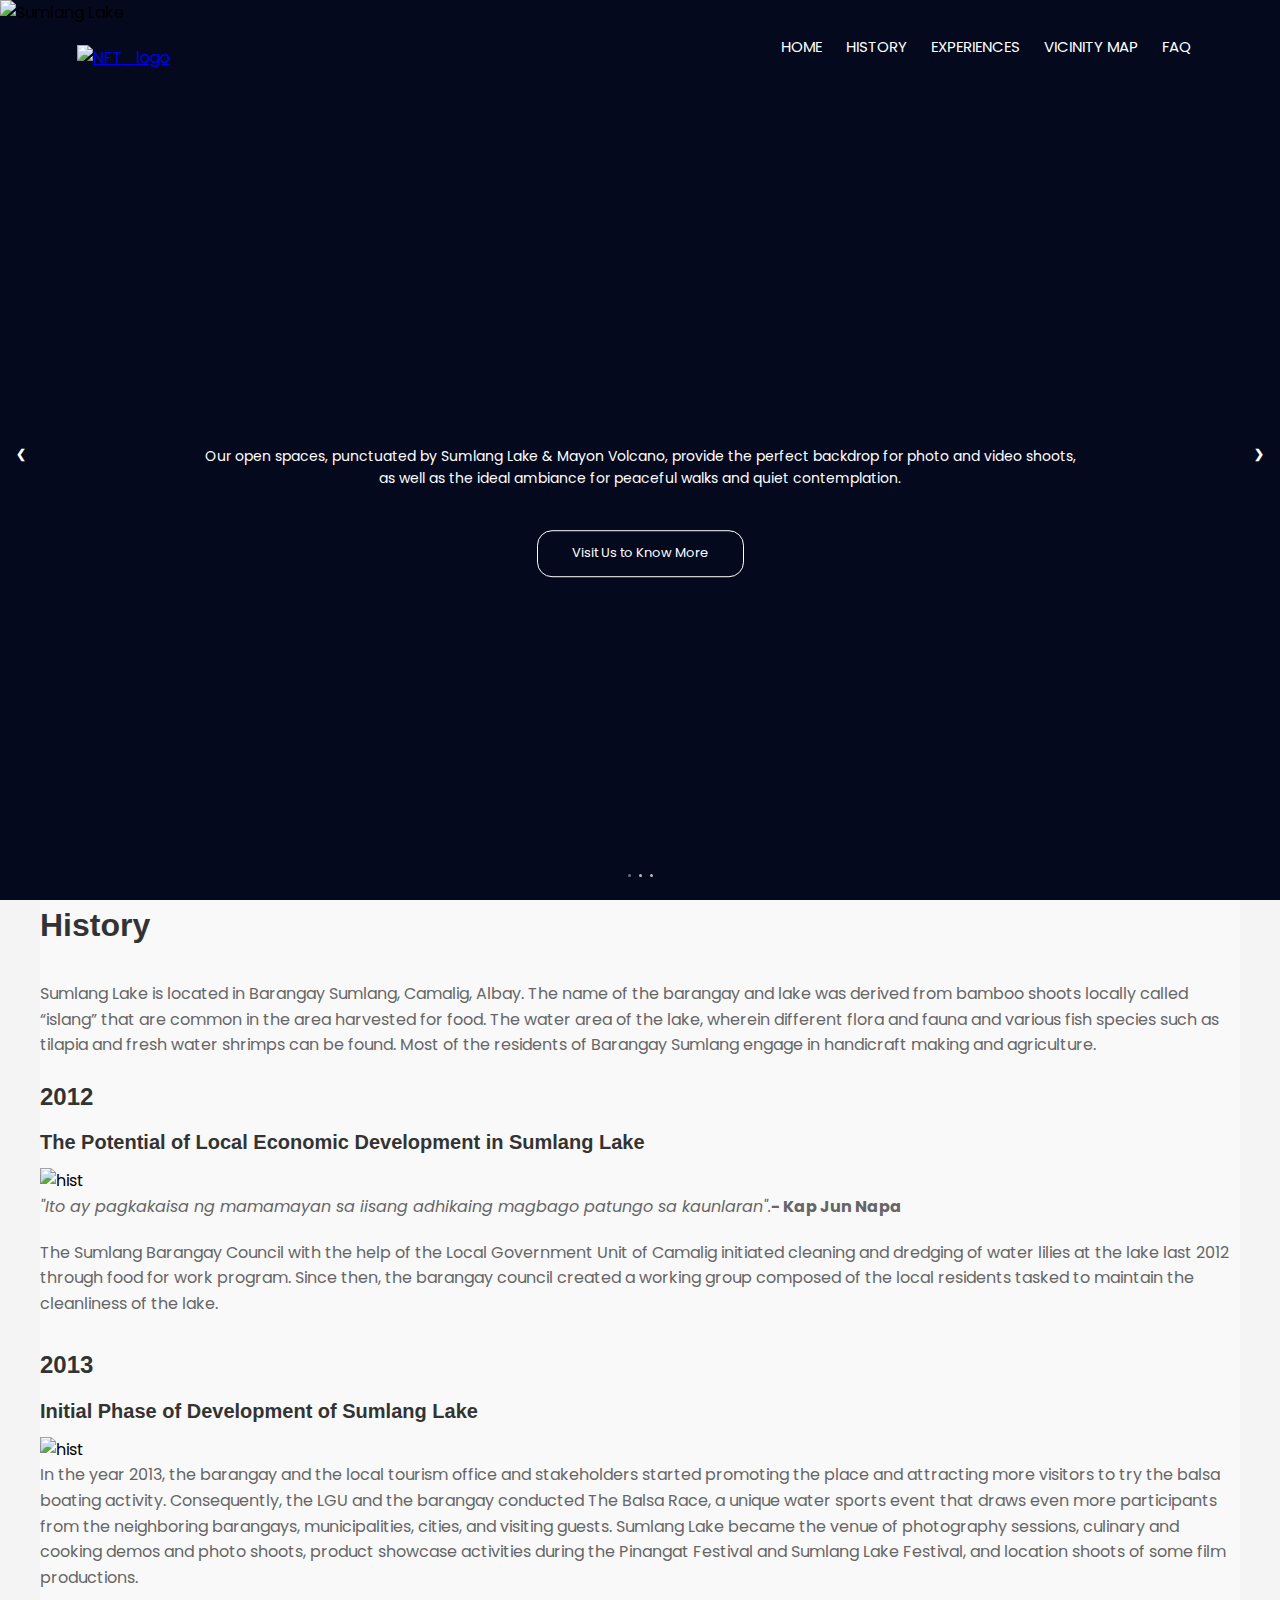
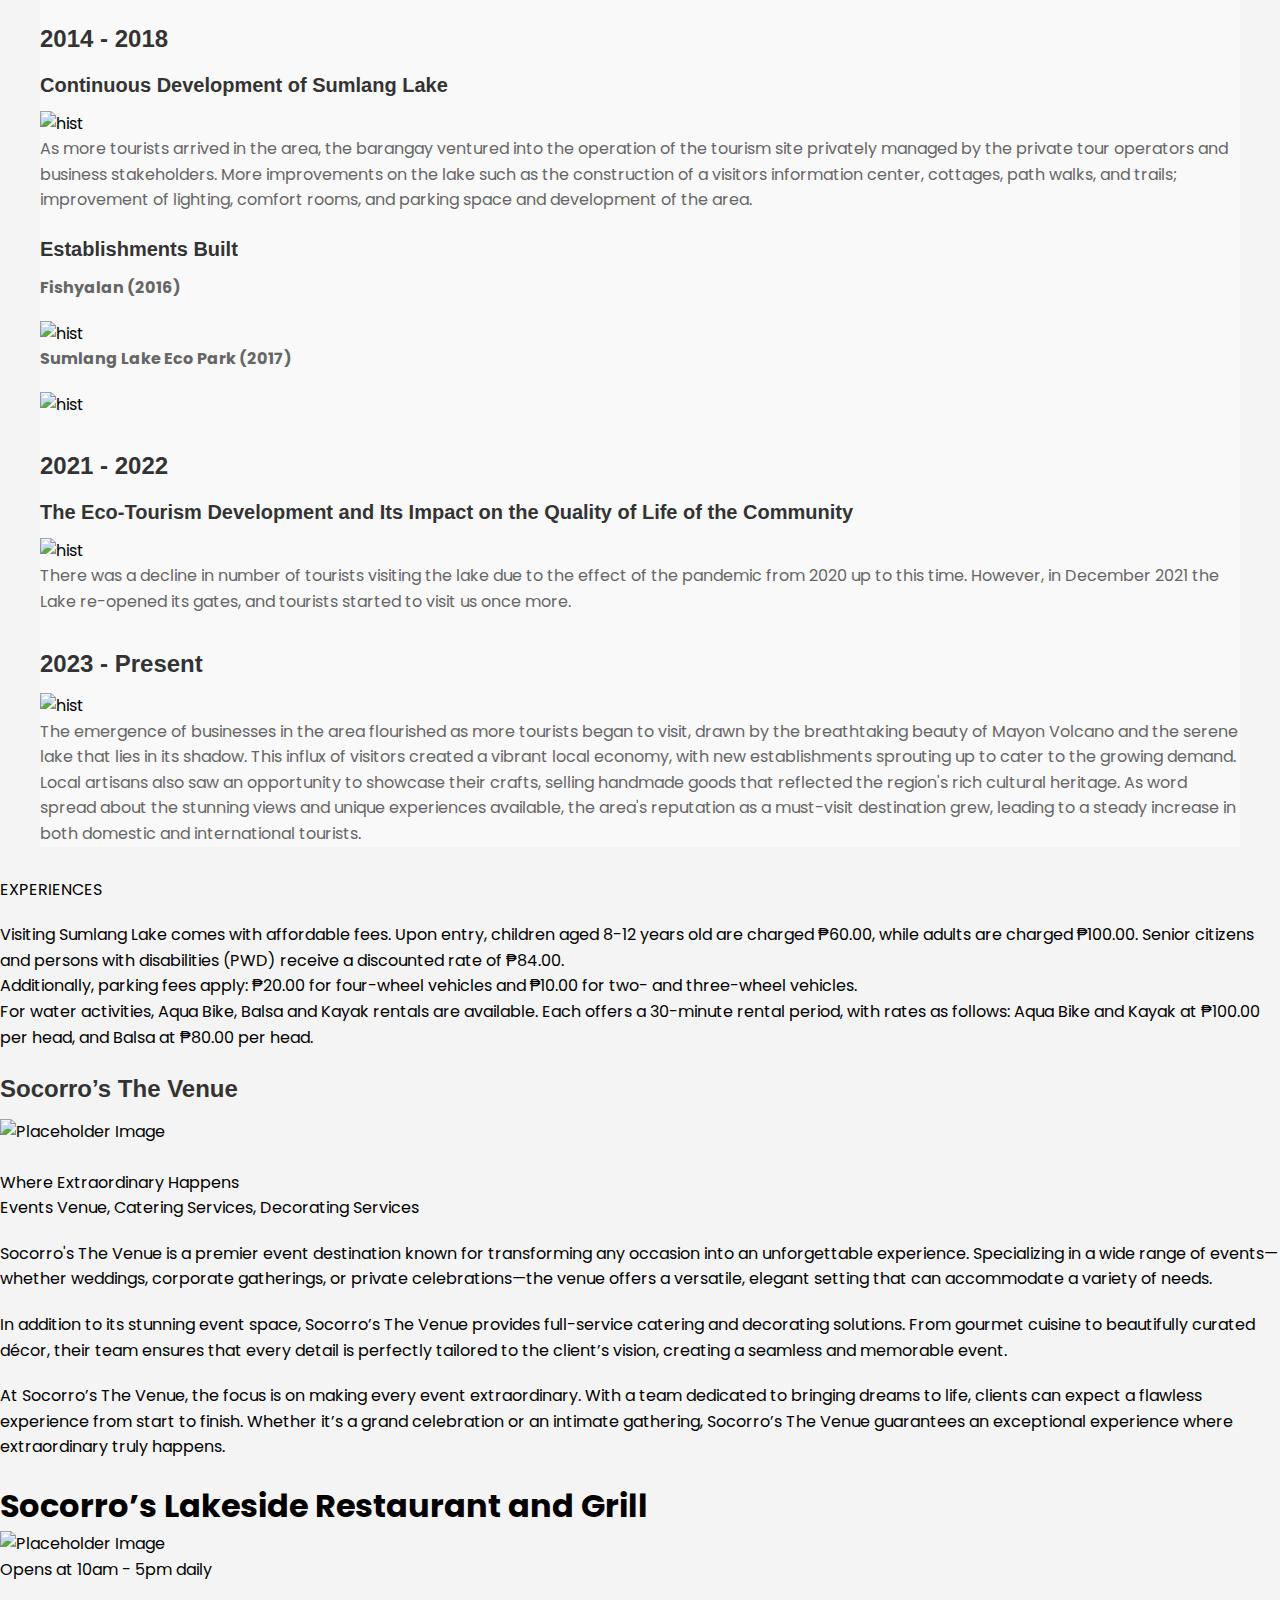
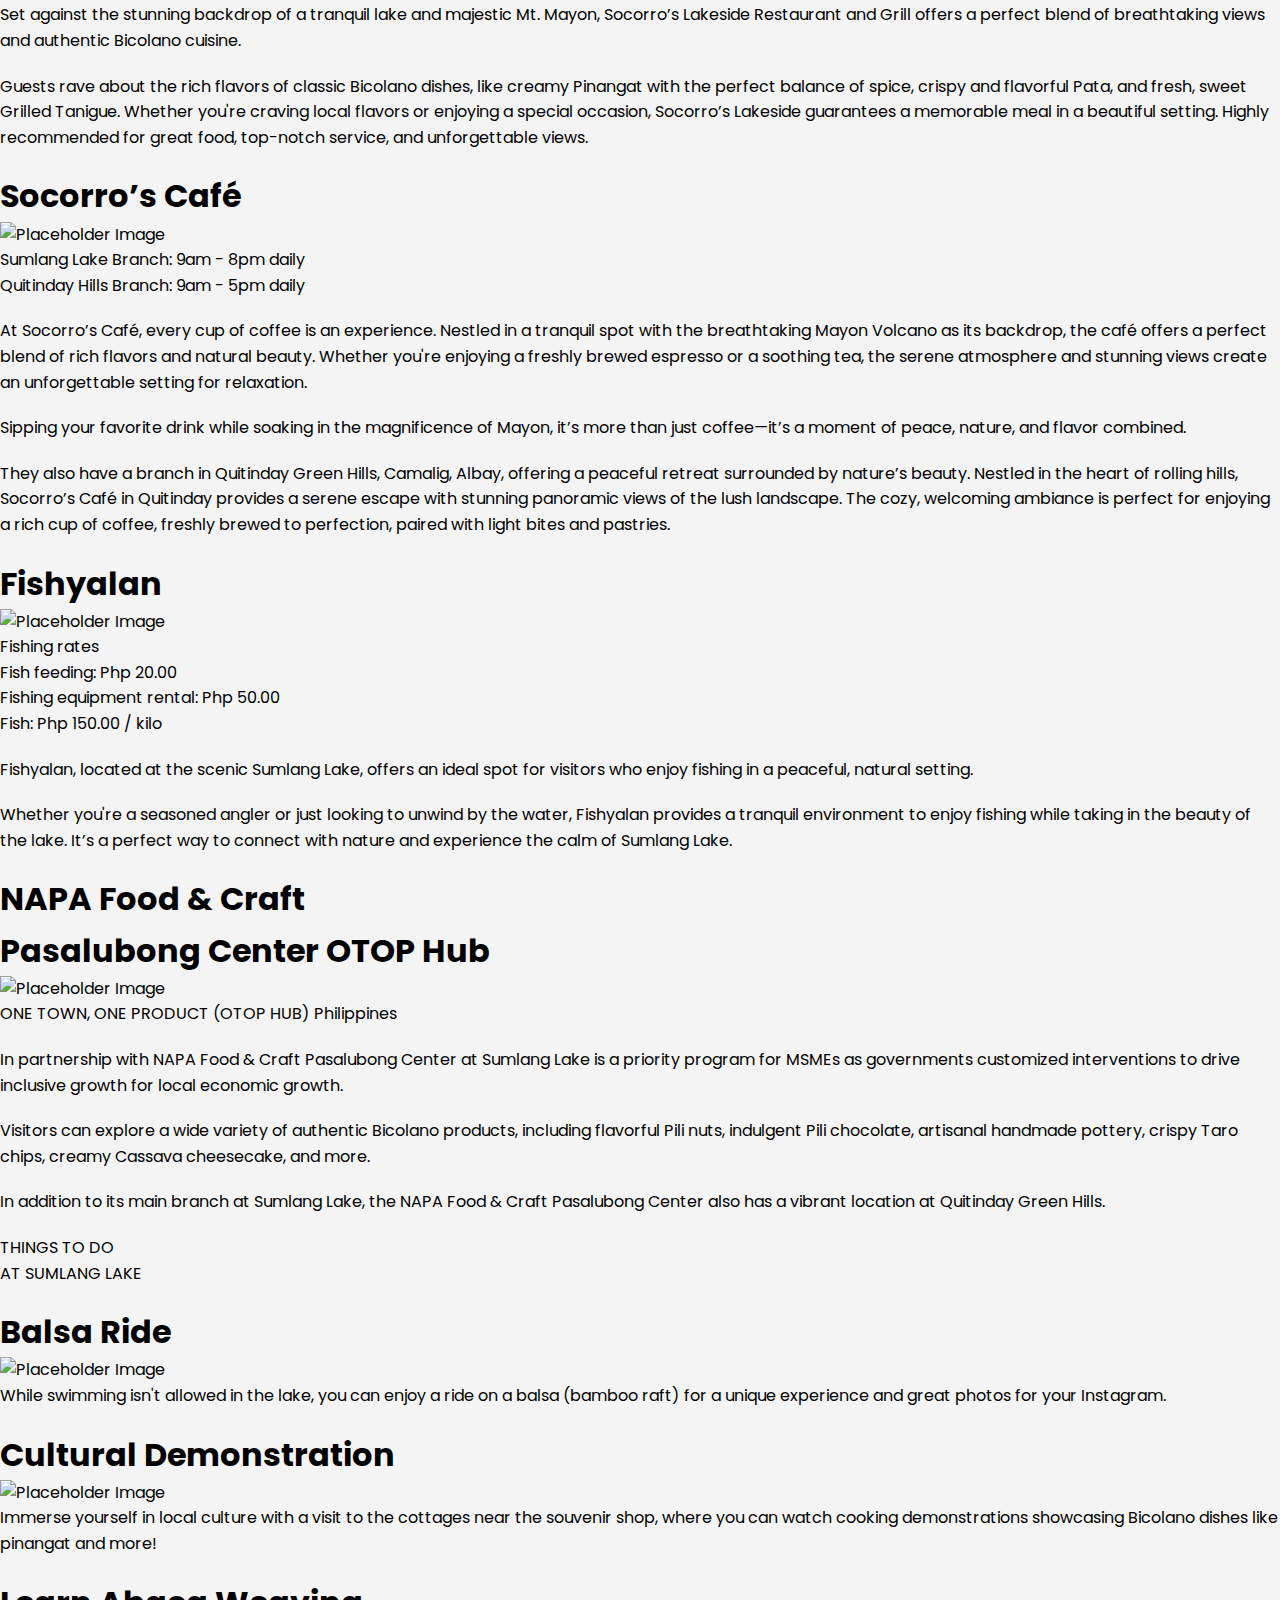
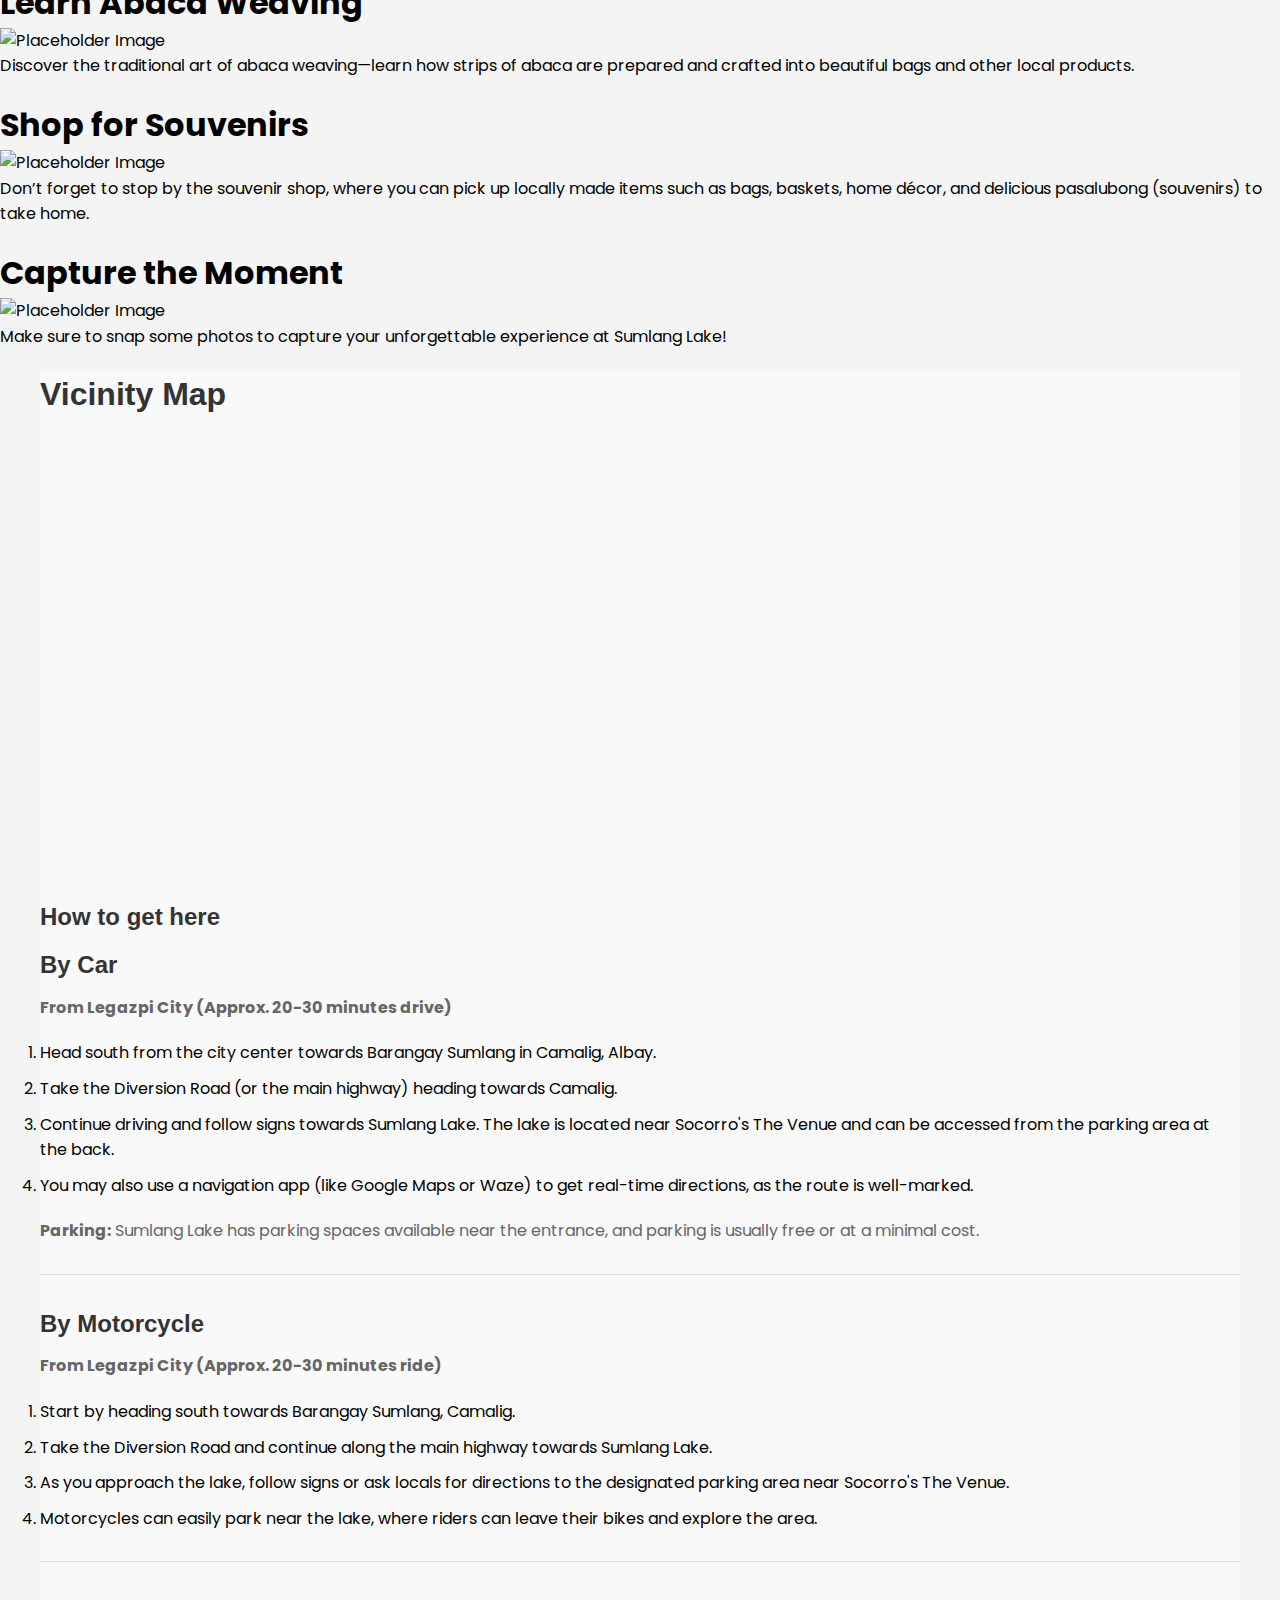
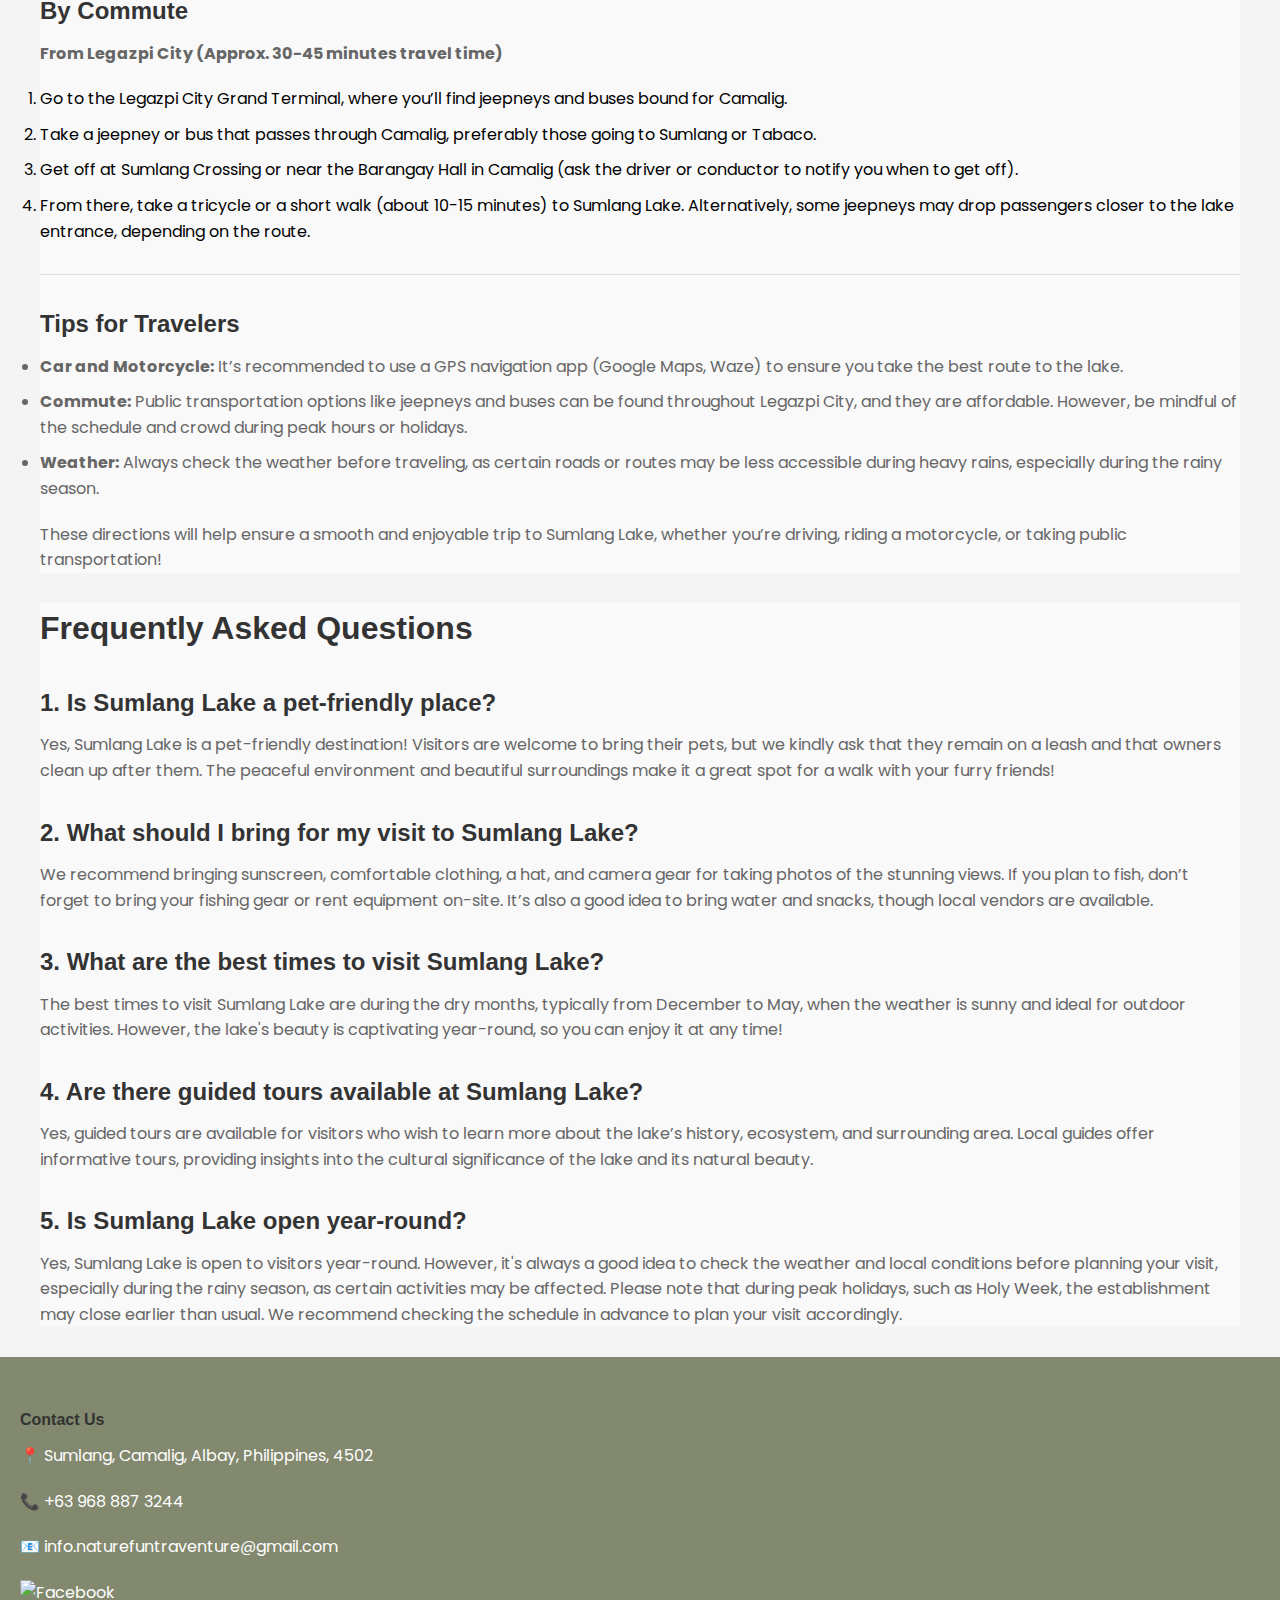
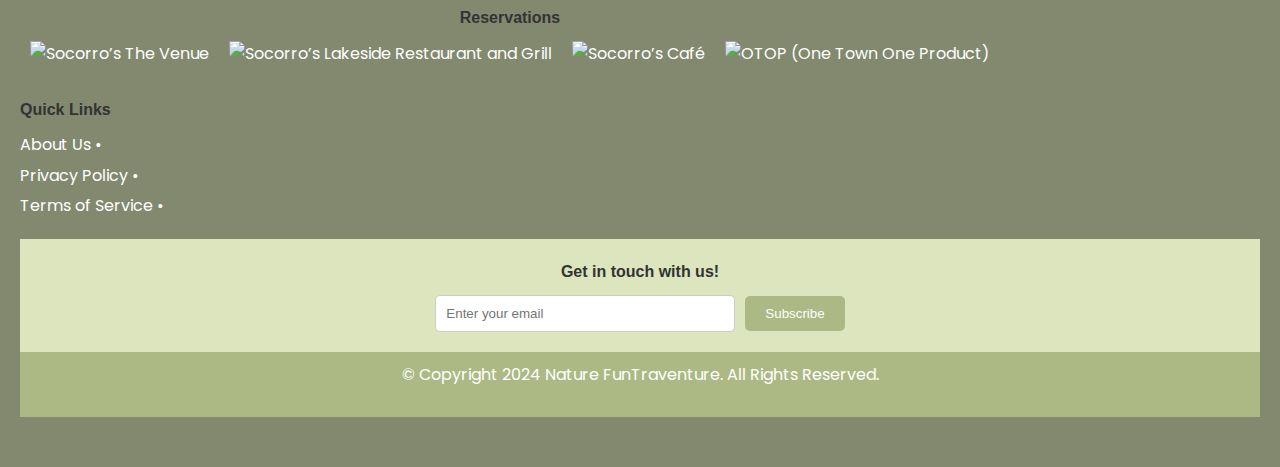
==== commit a7f36f0e: "Update index.html" ====
--- a/index.html
+++ b/index.html
@@ -233,6 +233,7 @@
     </section>
 
     <p class="main-header1" id="experiences"> EXPERIENCES </p>
+    <p> Visiting Sumlang Lake comes with affordable fees. Upon entry, children aged 8-12 years old are charged ₱60.00, while adults are charged ₱100.00. Senior citizens and persons with disabilities (PWD) receive a discounted rate of ₱84.00. <br> Additionally, parking fees apply: ₱20.00 for four-wheel vehicles and ₱10.00 for two- and three-wheel vehicles. <br> For water activities, Aqua Bike, Balsa and Kayak rentals are available. Each offers a 30-minute rental period, with rates as follows: Aqua Bike and Kayak at ₱100.00 per head, and Balsa at ₱80.00 per head. </p>
     <div class="wrapper">
       <h2>Socorro’s The Venue</h2>
       <div class="image-container">
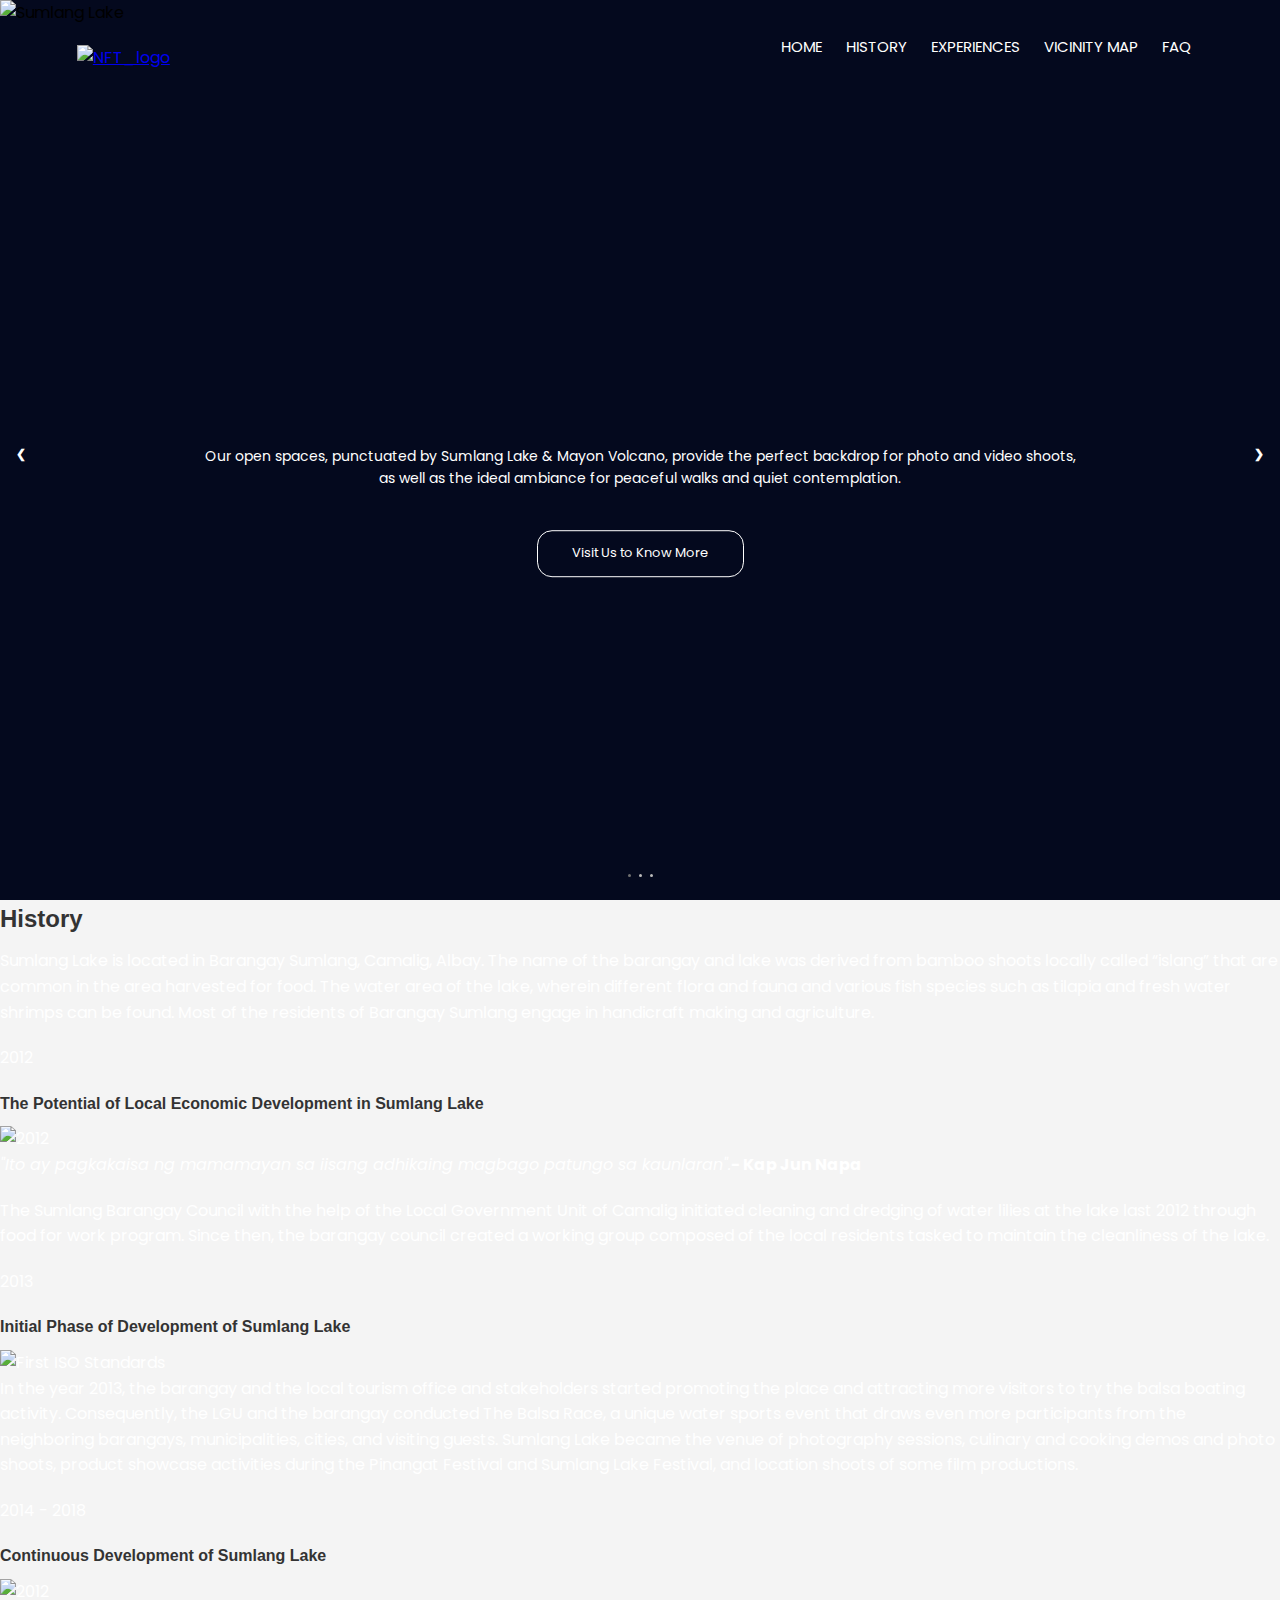
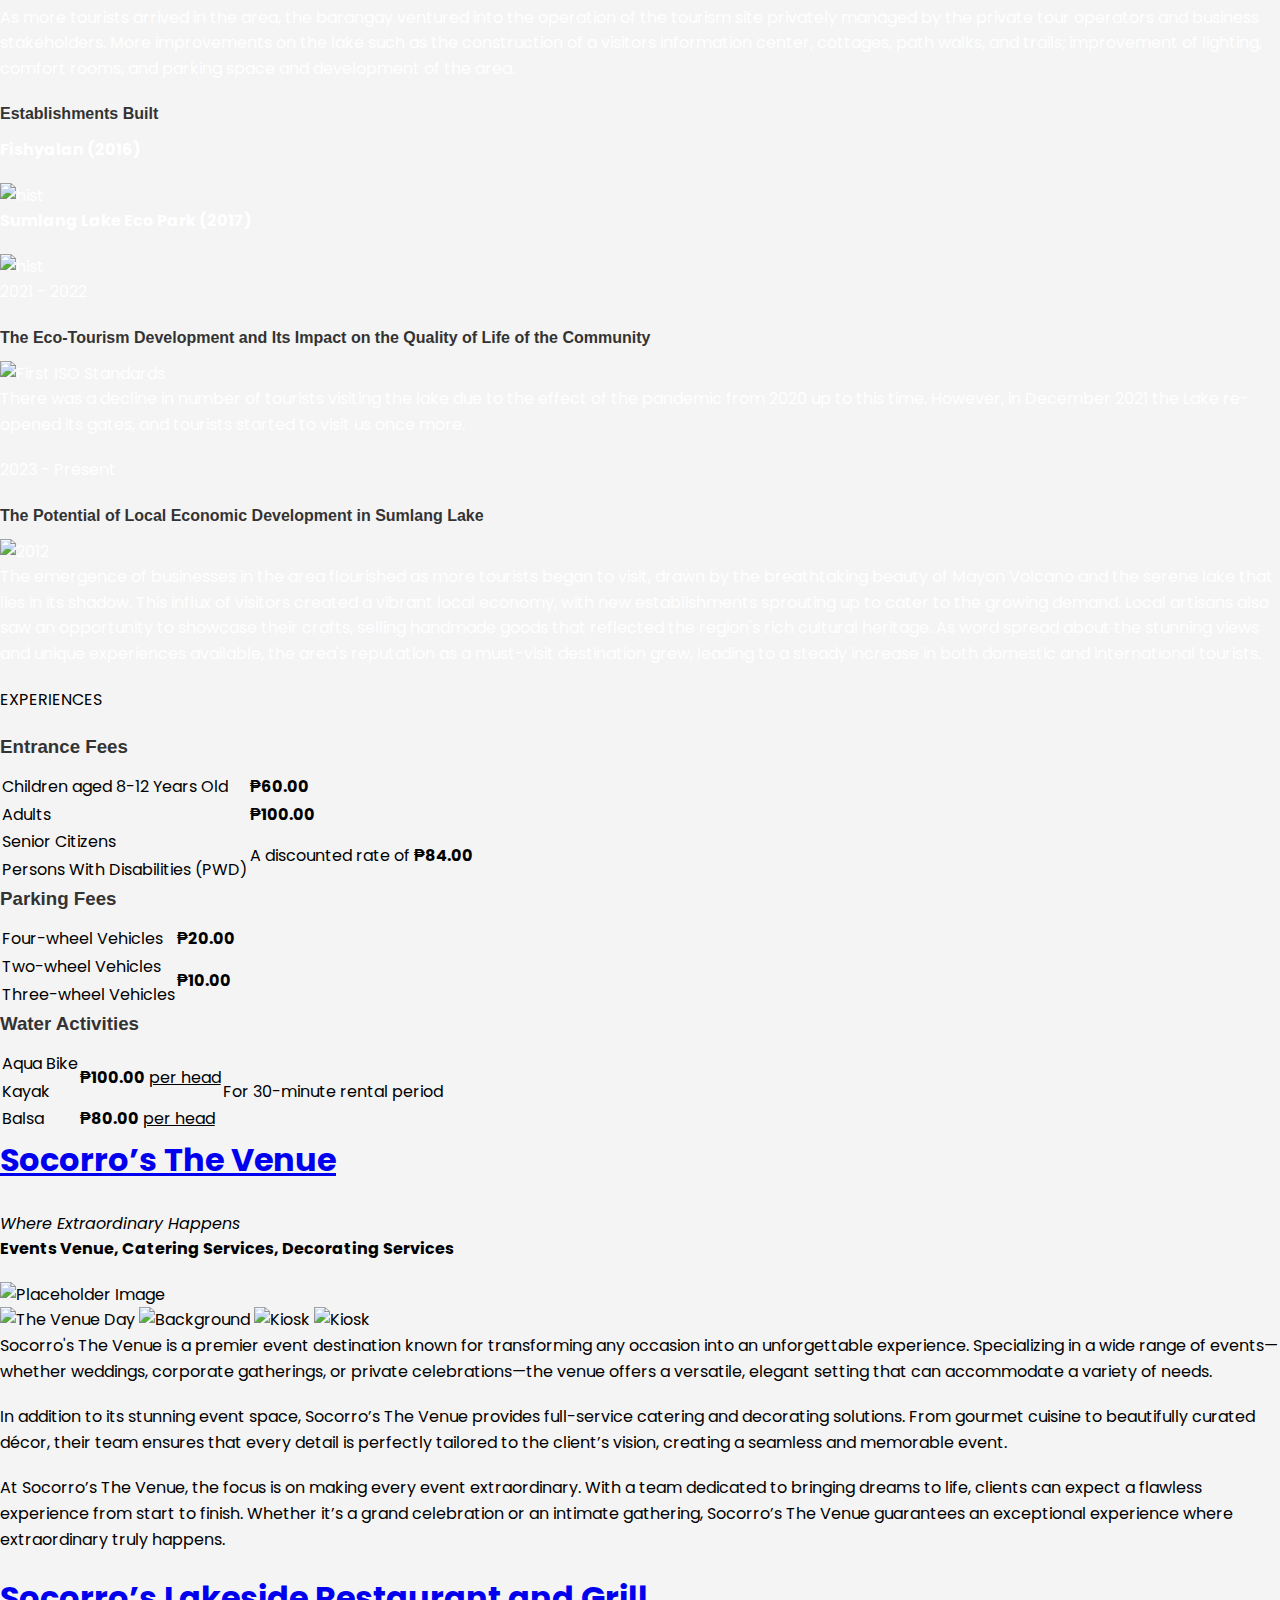
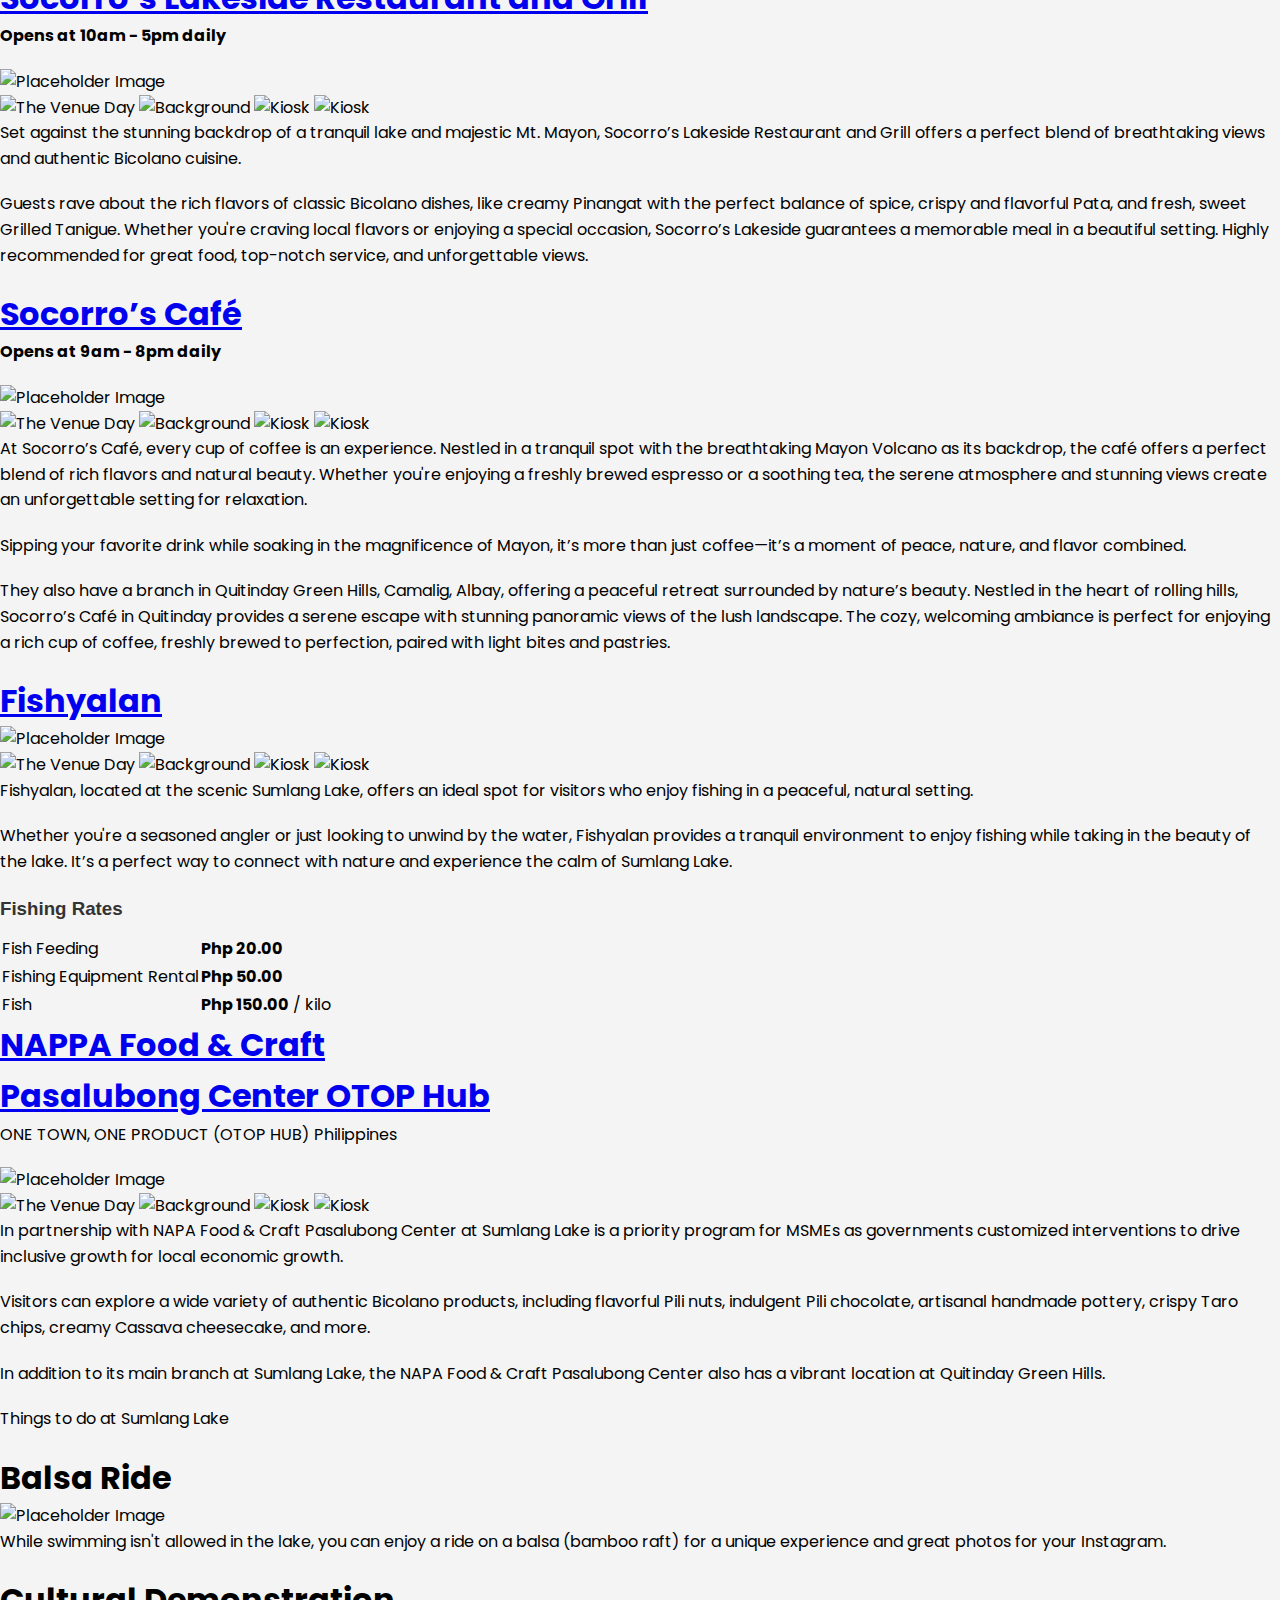
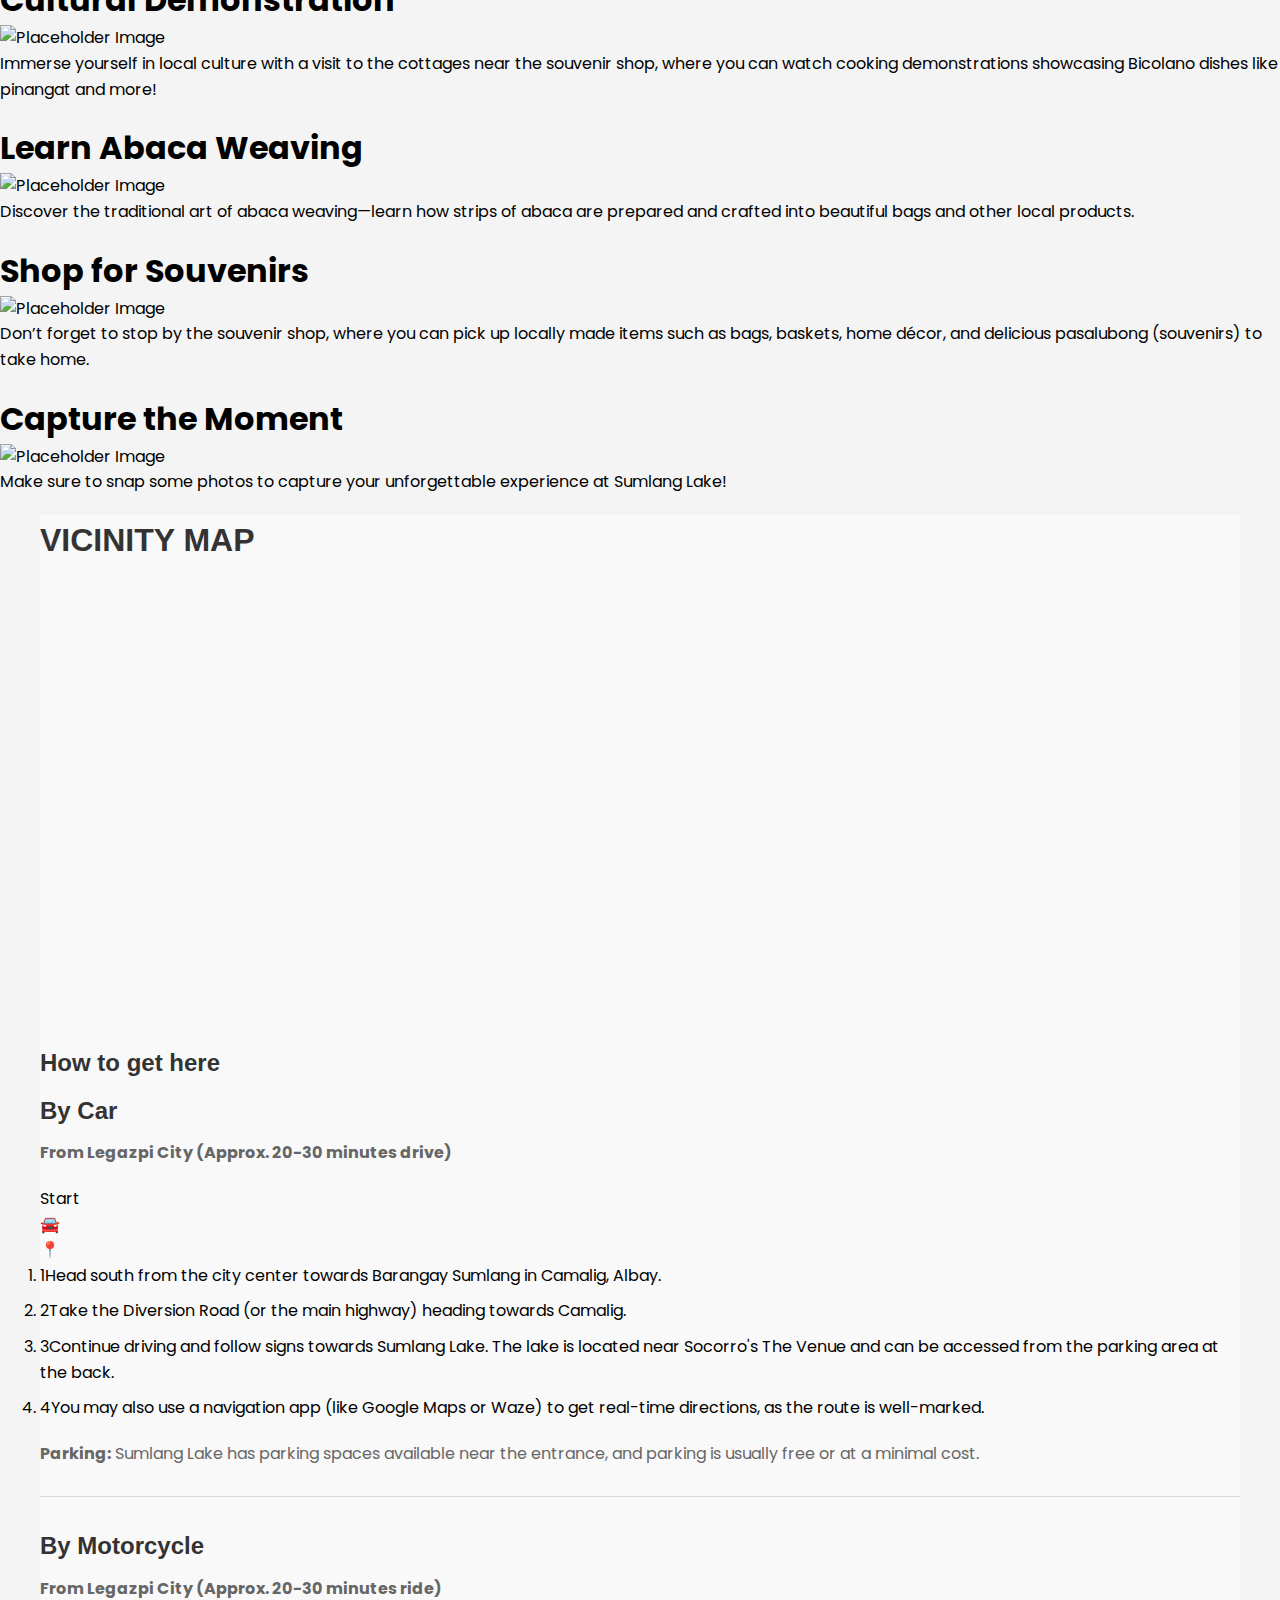
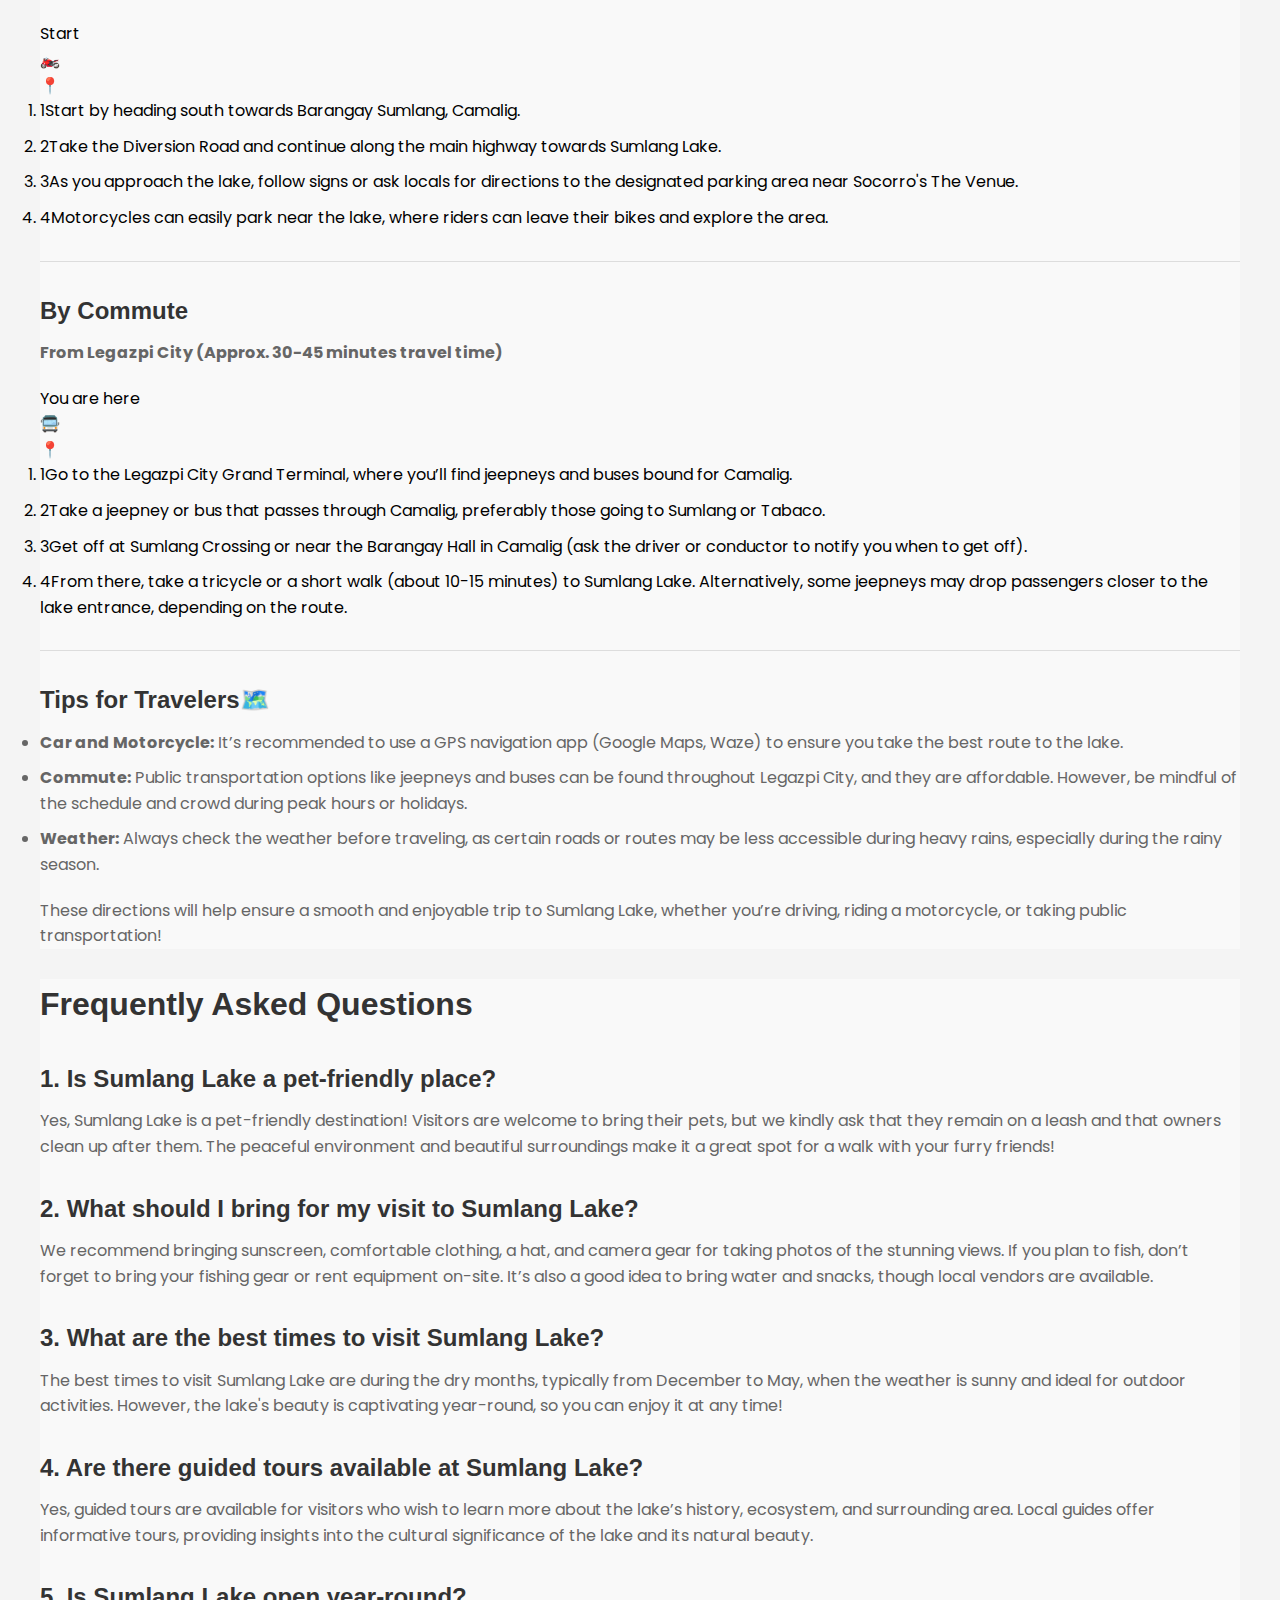
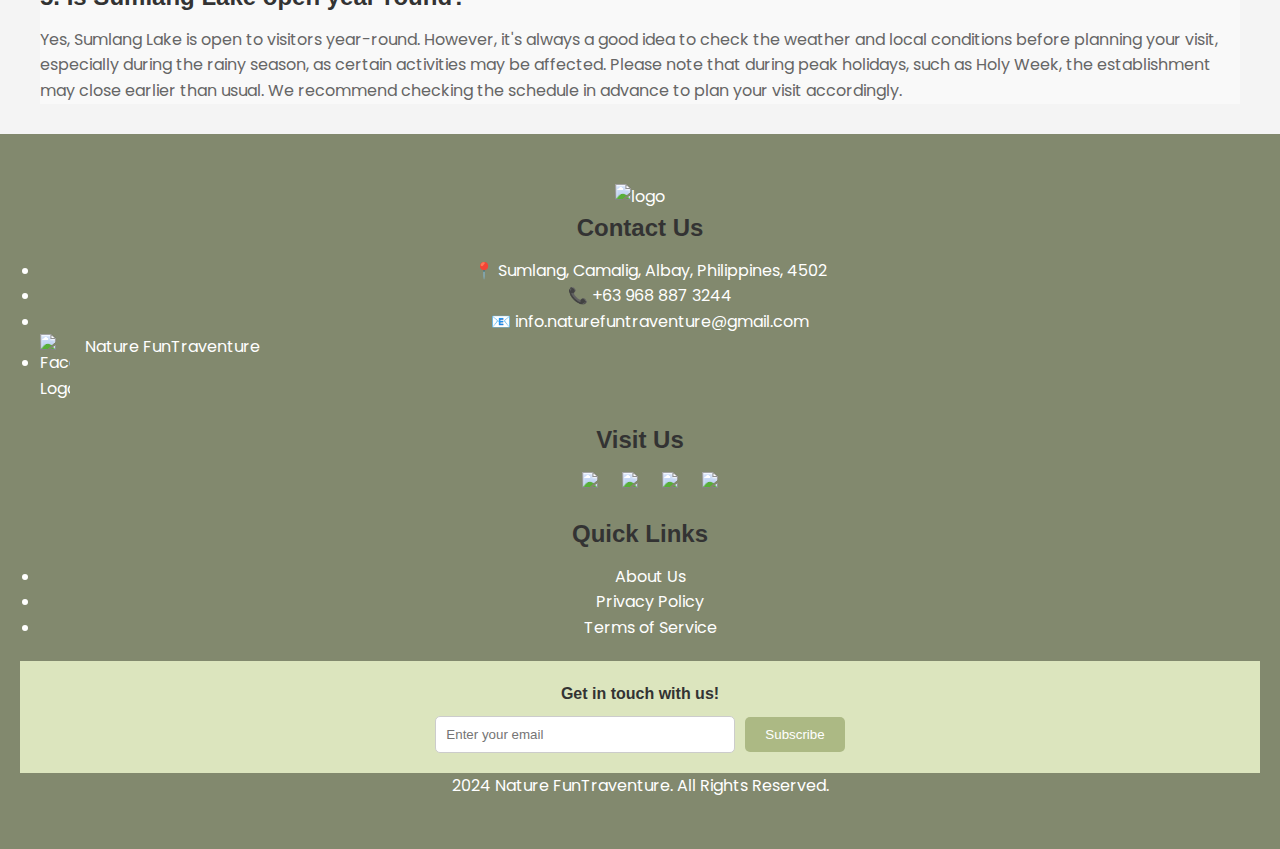
==== commit 1ec57334: "Update index.html" ====
--- a/index.html
+++ b/index.html
@@ -11,7 +11,10 @@
   <title>Nature FunTraventure</title>
   <link href="https://fonts.googleapis.com/css2?family=Poppins:wght@300;400;600&display=swap" rel="stylesheet" />
   <link href="styles.css" rel="stylesheet" type="text/css" />
-  <link rel="icon" type="image/x-icon" href="favicon.ico" />
+  <link rel="apple-touch-icon" sizes="180x180" href="/apple-touch-icon.png">
+<link rel="icon" type="image/png" sizes="32x32" href="/favicon-32x32.png">
+<link rel="icon" type="image/png" sizes="16x16" href="/favicon-16x16.png">
+<link rel="manifest" href="/site.webmanifest">
   <style>
     html {
       scroll-behavior: smooth;
@@ -22,7 +25,7 @@
       bottom: 20px;
       right: 20px;
       background-color: #82896e;
-      color: white;
+      color: #fff;
       padding: 10px 20px;
       border-radius: 5px;
       text-decoration: none;
@@ -32,6 +35,7 @@
 
     .back-to-top:hover {
       background-color: #acb984;
+      color: #fff;
     }
 
     body.scrolled .back-to-top {
@@ -41,6 +45,7 @@
     .container {
       display: inline-block;
       cursor: pointer;
+      color: white;
     }
 
     .bar1,
@@ -74,7 +79,7 @@
       <div class="nav-links" id="navLinks">
         <i class="fa-solid fa-xmark" onclick="hideMenu()"></i>
         <ul>
-          <li><a href="#index.html">HOME</a></li>
+          <li><a href="#">HOME</a></li>
           <li><a href="#history">HISTORY</a></li>
           <li><a href="#experiences">EXPERIENCES</a></li>
           <li><a href="#vicinity-map">VICINITY MAP</a></li>
@@ -161,86 +166,187 @@
   </script>
 
   <main>
-    <section class="history-container" id="history">
-      <h2>History</h2>
-      <div class="history-item">
-        <p>Sumlang Lake is located in Barangay Sumlang, Camalig, Albay. The name of the barangay and lake was derived
-          from bamboo shoots locally called “islang” that are common in the area harvested for food. The water area of
-          the lake, wherein different flora and fauna and various fish species such as tilapia and fresh water shrimps
-          can be found. Most of the residents of Barangay Sumlang engage in handicraft making and agriculture.</p>
-
-        <h3>2012</h3>
-        <h4><strong>The Potential of Local Economic Development in Sumlang Lake</strong></h4>
-        <img src="history/img.png" alt="hist">
-        <p><em>"Ito ay pagkakaisa ng mamamayan sa iisang adhikaing magbago patungo sa kaunlaran".</em><strong>- Kap Jun
-            Napa</strong></p>
-        <p>The Sumlang Barangay Council with the help of the Local Government Unit of Camalig initiated cleaning and
-          dredging of water lilies at the lake last 2012 through food for work program. Since then, the barangay council
-          created a working group composed of the local residents tasked to maintain the cleanliness of the lake.</p>
-      </div>
-
-      <div class="history-item">
-        <h3>2013</h3>
-        <h4><strong>Initial Phase of Development of Sumlang Lake</strong></h4>
-        <img src="history/img.png" alt="hist">
-        <p>In the year 2013, the barangay and the local tourism office and stakeholders started promoting the place and
-          attracting more visitors to try the balsa boating activity. Consequently, the LGU and the barangay conducted
-          The Balsa Race, a unique water sports event that draws even more participants from the neighboring barangays,
-          municipalities, cities, and visiting guests. Sumlang Lake became the venue of photography sessions, culinary
-          and cooking demos and photo shoots, product showcase activities during the Pinangat Festival and Sumlang Lake
-          Festival, and location shoots of some film productions.</p>
-      </div>
-
-      <div class="history-item">
-        <h3>2014 - 2018</h3>
-        <h4>Continuous Development of Sumlang Lake</h4>
-        <img src="history/img.png" alt="hist">
-        <p>As more tourists arrived in the area, the barangay ventured into the operation of the tourism site privately
-          managed by the private tour operators and business stakeholders. More improvements on the lake such as the
-          construction of a visitors information center, cottages, path walks, and trails; improvement of lighting,
-          comfort rooms, and parking space and development of the area.</p>
-
-        <h4>Establishments Built</h4>
-        <p><strong>Fishyalan (2016)</strong></p>
-        <img src="history/img.png" alt="hist">
-
-        <p><strong>Sumlang Lake Eco Park (2017)</strong></p>
-        <img src="history/img.png" alt="hist">
-      </div>
-
-      <div class="history-item">
-        <h3>2021 - 2022</h3>
-        <h4>The Eco-Tourism Development and Its Impact on the Quality of Life of the Community</h4>
-        <img src="history/img.png" alt="hist">
-        <p>There was a decline in number of tourists visiting the lake due to the effect of the pandemic from 2020 up to
-          this time. However, in December 2021 the Lake re-opened its gates, and tourists started to visit us once more.
-        </p>
-      </div>
-
-      <div class="history-item">
-        <h3>2023 - Present</h3>
-        <img src="history/img.png" alt="hist">
-        <p>The emergence of businesses in the area flourished as more tourists began to visit, drawn by the breathtaking
-          beauty of Mayon Volcano and the serene lake that lies in its shadow. This influx of visitors created a vibrant
-          local economy, with new establishments sprouting up to cater to the growing demand. Local artisans also saw an
-          opportunity to showcase their crafts, selling handmade goods that reflected the region's rich cultural
-          heritage.
-          As word spread about the stunning views and unique experiences available, the area's reputation as a
-          must-visit
-          destination grew, leading to a steady increase in both domestic and international tourists.
-        </p>
-      </div>
-    </section>
+
+    <div class="container">
+      <h2 class="text-center mb-5" id="history">History</h2>
+      <p>Sumlang Lake is located in Barangay Sumlang, Camalig, Albay. The name of the barangay and lake was derived
+        from bamboo shoots locally called “islang” that are common in the area harvested for food. The water area of
+        the lake, wherein different flora and fauna and various fish species such as tilapia and fresh water shrimps
+        can be found. Most of the residents of Barangay Sumlang engage in handicraft making and agriculture.
+      </p>
+      <div class="timeline">
+        <!-- First Event -->
+        <div class="timeline-item left">
+          <div class="timeline-content">
+            <p class="date">2012</p>
+            <h4><strong>The Potential of Local Economic Development in Sumlang Lake</strong></h4>
+            <img src="History/20121.png" alt="2012" class="img-fluid mb-3">
+            <p><em>"Ito ay pagkakaisa ng mamamayan sa iisang adhikaing magbago patungo sa kaunlaran".</em><strong>- Kap
+                Jun
+                Napa</strong></p>
+            <p>The Sumlang Barangay Council with the help of the Local Government Unit of Camalig initiated cleaning and
+              dredging of water lilies at the lake last 2012 through food for work program. Since then, the barangay
+              council
+              created a working group composed of the local residents tasked to maintain the cleanliness of the lake.
+            </p>
+          </div>
+        </div>
+
+        <!-- Second Event -->
+        <div class="timeline-item right">
+          <div class="timeline-content">
+            <p class="date">2013</p>
+            <h4><strong>Initial Phase of Development of Sumlang Lake</strong></h4>
+            <img src="History/2013.png" alt="First ISO Standards" class="img-fluid mb-3">
+            <p>In the year 2013, the barangay and the local tourism office and stakeholders started promoting the place
+              and
+              attracting more visitors to try the balsa boating activity. Consequently, the LGU and the barangay
+              conducted
+              The Balsa Race, a unique water sports event that draws even more participants from the neighboring
+              barangays,
+              municipalities, cities, and visiting guests. Sumlang Lake became the venue of photography sessions,
+              culinary
+              and cooking demos and photo shoots, product showcase activities during the Pinangat Festival and Sumlang
+              Lake
+              Festival, and location shoots of some film productions.</p>
+          </div>
+        </div>
+
+        <!-- Third Event -->
+        <div class="timeline-item left">
+          <div class="timeline-content">
+            <p class="date">2014 - 2018</p>
+            <h4><strong>Continuous Development of Sumlang Lake</strong></h4>
+            <img src="History/20141.png" alt="2012" class="img-fluid mb-3">
+            <p>As more tourists arrived in the area, the barangay ventured into the operation of the tourism site
+              privately
+              managed by the private tour operators and business stakeholders. More improvements on the lake such as the
+              construction of a visitors information center, cottages, path walks, and trails; improvement of lighting,
+              comfort rooms, and parking space and development of the area.</p>
+
+            <h4>Establishments Built</h4>
+            <p><strong>Fishyalan (2016)</strong></p>
+            <img src="History/2016.png" alt="hist">
+
+            <p><strong>Sumlang Lake Eco Park (2017)</strong></p>
+            <img src="History/20171.png" alt="hist">
+          </div>
+        </div>
+
+        <!-- Fourth Event -->
+        <div class="timeline-item right">
+          <div class="timeline-content">
+            <p class="date">2021 - 2022</p>
+            <h4><strong>The Eco-Tourism Development and Its Impact on the Quality of Life of the Community</strong></h4>
+            <img src="History/20121.png" alt="First ISO Standards" class="img-fluid mb-3">
+            <p>There was a decline in number of tourists visiting the lake due to the effect of the pandemic from 2020
+              up to
+              this time. However, in December 2021 the Lake re-opened its gates, and tourists started to visit us once
+              more.
+            </p>
+          </div>
+        </div>
+
+        <!-- Fifth Event -->
+        <div class="timeline-item left">
+          <div class="timeline-content">
+            <p class="date">2023 - Present</p>
+            <h4><strong>The Potential of Local Economic Development in Sumlang Lake</strong></h4>
+            <img src="History/20223.png" alt="2012" class="img-fluid mb-3">
+            <p>The emergence of businesses in the area flourished as more tourists began to visit, drawn by the
+              breathtaking
+              beauty of Mayon Volcano and the serene lake that lies in its shadow. This influx of visitors created a
+              vibrant
+              local economy, with new establishments sprouting up to cater to the growing demand. Local artisans also
+              saw an
+              opportunity to showcase their crafts, selling handmade goods that reflected the region's rich cultural
+              heritage.
+              As word spread about the stunning views and unique experiences available, the area's reputation as a
+              must-visit
+              destination grew, leading to a steady increase in both domestic and international tourists.
+          </div>
+        </div>
+      </div>
+    </div>
+
+
 
     <p class="main-header1" id="experiences"> EXPERIENCES </p>
-    <p> Visiting Sumlang Lake comes with affordable fees. Upon entry, children aged 8-12 years old are charged ₱60.00, while adults are charged ₱100.00. Senior citizens and persons with disabilities (PWD) receive a discounted rate of ₱84.00. <br> Additionally, parking fees apply: ₱20.00 for four-wheel vehicles and ₱10.00 for two- and three-wheel vehicles. <br> For water activities, Aqua Bike, Balsa and Kayak rentals are available. Each offers a 30-minute rental period, with rates as follows: Aqua Bike and Kayak at ₱100.00 per head, and Balsa at ₱80.00 per head. </p>
+    <div class="experience-container">
+      <div class="experience-box">
+        <h3>Entrance Fees</h3>
+        <table>
+          <tr>
+            <td>Children aged 8-12 Years Old</td>
+            <td class="center-text"><strong>₱60.00</strong></td>
+          </tr>
+          <tr>
+            <td>Adults</td>
+            <td class="center-text"><strong>₱100.00</strong></td>
+          </tr>
+          <tr>
+            <td>Senior Citizens</td>
+            <td rowspan="2" class="center-text">A discounted rate of <strong> ₱84.00</strong></td>
+          </tr>
+          <tr>
+            <td>Persons With Disabilities (PWD)</td>
+          </tr>
+        </table>
+      </div>
+
+      <div class="experience-box">
+        <h3>Parking Fees</h3>
+        <table>
+          <tr>
+            <td>Four-wheel Vehicles</td>
+            <td class="center-text"><strong>₱20.00</strong></td>
+          </tr>
+          <tr>
+            <td>Two-wheel Vehicles</td>
+            <td rowspan="2" class="center-text"><strong>₱10.00</strong></td>
+          </tr>
+          <tr>
+            <td>Three-wheel Vehicles</td>
+          </tr>
+        </table>
+      </div>
+
+      <div class="experience-box">
+        <h3>Water Activities</h3>
+        <table>
+          <tr>
+            <td>Aqua Bike</td>
+            <td rowspan="2" class="center-text"><strong>₱100.00</strong> <u> per head</u></td>
+            <td rowspan="3">For 30-minute rental period</td>
+          </tr>
+          <tr>
+            <td>Kayak</td>
+          </tr>
+          <tr>
+            <td>Balsa</td>
+            <td class="center-text"><strong>₱80.00</strong> <u>per head</u></td>
+          </tr>
+        </table>
+      </div>
+    </div>
+
     <div class="wrapper">
-      <h2>Socorro’s The Venue</h2>
+      <div class="section-space"></div>
+      <h1><a href="https://www.facebook.com/socorrosthevenue">Socorro’s The Venue</a></h1>
+      <p class="pemphasized"> <br> <i>Where Extraordinary Happens</i> <br> <strong>Events Venue, Catering Services,
+          Decorating Services</strong>
+      </p>
       <div class="image-container">
-        <img src="Photos/365450991_713196864153776_8427043726075931265_n.jpg" alt="Placeholder Image">
-      </div>
-      <p class="pemphasized"> <br> Where Extraordinary Happens <br> Events Venue, Catering Services, Decorating Services
-      </p>
+        <img id="mainImage" src="Experiences/the venue day.jpg" alt="Placeholder Image">
+      </div>
+      <div class="row" id="imageGrid">
+        <div class="column">
+          <img src="Experiences/the venue day.jpg" alt="The Venue Day" onclick="replaceMainImage(this)">
+          <img src="Experiences/stv.jpg" alt="Background" onclick="replaceMainImage(this)">
+          <img src="Experiences/stv1.jpg" alt="Kiosk" onclick="replaceMainImage(this)">
+          <img src="Experiences/the venue night.jpg" alt="Kiosk" onclick="replaceMainImage(this)">
+        </div>
+      </div>
       <p class="description">
         Socorro's The Venue is a premier event destination known for transforming any occasion into an unforgettable
         experience.
@@ -256,12 +362,28 @@
         where extraordinary truly happens.</p>
       </p>
 
+      <script>
+        function replaceMainImage(imgElement) {
+          var mainImage = document.getElementById("mainImage");
+          mainImage.src = imgElement.src;
+          mainImage.alt = imgElement.alt;
+        }
+      </script>
+
       <div class="section-space"></div>
-      <h1>Socorro’s Lakeside Restaurant and Grill</h1>
+      <h1><a href="https://www.facebook.com/SocorrosLRG">Socorro’s Lakeside Restaurant and Grill</a></h1>
+      <p class="pemphasized"><strong>Opens at 10am - 5pm daily</strong></p>
       <div class="image-container">
-        <img src="Photos/slgr3.jpg" alt="Placeholder Image">
-      </div>
-      <p class="pemphasized"> Opens at 10am - 5pm daily </p>
+        <img id="mainImage1" src="Photos/slgr3.jpg" alt="Placeholder Image">
+      </div>
+      <div class="row" id="imageGrid">
+        <div class="column">
+          <img src="Experiences/slgr3.jpg" alt="The Venue Day" onclick="replaceMainImage1(this)">
+          <img src="Experiences/sr.jpg" alt="Background" onclick="replaceMainImage1(this)">
+          <img src="Experiences/sr1.jpg" alt="Kiosk" onclick="replaceMainImage1(this)">
+          <img src="Experiences/sr2.jpg" alt="Kiosk" onclick="replaceMainImage1(this)">
+        </div>
+      </div>
       <p class="description">
         Set against the stunning backdrop of a tranquil lake and majestic Mt. Mayon, Socorro’s Lakeside Restaurant and
         Grill offers a
@@ -274,12 +396,28 @@
         recommended for great food, top-notch service, and unforgettable views.
       </p>
 
+      <script>
+        function replaceMainImage1(imgElement) {
+          var mainImage1 = document.getElementById("mainImage1");
+          mainImage1.src = imgElement.src;
+          mainImage1.alt = imgElement.alt;
+        }
+      </script>
+
       <div class="section-space"></div>
-      <h1>Socorro’s Café </h1>
+      <h1><a href="https://www.facebook.com/SocorrosCafe">Socorro’s Café</a></h1>
+      <p class="pemphasized"> <strong>Opens at 9am - 8pm daily</strong></p>
       <div class="image-container">
-        <img src="Photos/cafe2.jpg" alt="Placeholder Image">
-      </div>
-      <p class="pemphasized"> Sumlang Lake Branch: 9am - 8pm daily <br> Quitinday Hills Branch: 9am - 5pm daily </p>
+        <img id="mainImage2" src="Experiences/sc1.jpg" alt="Placeholder Image">
+      </div>
+      <div class="row" id="imageGrid">
+        <div class="column">
+          <img src="Experiences/sc1.jpg" alt="The Venue Day" onclick="replaceMainImage2(this)">
+          <img src="Experiences/sc.jpg" alt="Background" onclick="replaceMainImage2(this)">
+          <img src="Experiences/sc2.jpg" alt="Kiosk" onclick="replaceMainImage2(this)">
+          <img src="Experiences/sc3.jpg" alt="Kiosk" onclick="replaceMainImage2(this)">
+        </div>
+      </div>
       <p class="description">
         At Socorro’s Café, every cup of coffee is an experience. Nestled in a tranquil spot with the breathtaking Mayon
         Volcano as its backdrop,
@@ -296,29 +434,77 @@
         cup of coffee, freshly brewed to perfection, paired with light bites and pastries.
       </p>
 
+      <script>
+        function replaceMainImage2(imgElement) {
+          var mainImage2 = document.getElementById("mainImage2");
+          mainImage2.src = imgElement.src;
+          mainImage2.alt = imgElement.alt;
+        }
+      </script>
+
       <div class="section-space"></div>
-      <h1>Fishyalan</h1>
+      <h1><a href="https://www.facebook.com/profile.php?id=100090760445753">Fishyalan</a></h1>
       <div class="image-container">
-        <img src="Photos/fishyalan.jpg" alt="Placeholder Image">
-      </div>
-      <p class="pemphasized"> Fishing rates<br>
-        Fish feeding: Php 20.00 <br>
-        Fishing equipment rental: Php 50.00 <br>
-        Fish: Php 150.00 / kilo <br> </p>
+        <img id="mainImage3" src="Experiences/fis3.jpg" alt="Placeholder Image">
+      </div>
+      <div class="row" id="imageGrid">
+        <div class="column">
+          <img src="Experiences/fis3.jpg" alt="The Venue Day" onclick="replaceMainImage3(this)">
+          <img src="Experiences/fis2cpy.jpg" alt="Background" onclick="replaceMainImage3(this)">
+          <img src="Experiences/fis6.jpg" alt="Kiosk" onclick="replaceMainImage3(this)">
+          <img src="Experiences/fis1.jpg" alt="Kiosk" onclick="replaceMainImage3(this)">
+        </div>
+      </div>
       <p class="description">
         Fishyalan, located at the scenic Sumlang Lake, offers an ideal spot for visitors who enjoy fishing in a
         peaceful, natural setting.
       </p>
       <p class="description"> Whether you're a seasoned angler or just looking to unwind by the water, Fishyalan
         provides a tranquil environment to enjoy fishing while taking in the beauty of the lake. It’s a perfect way to
-        connect with nature and experience the calm of Sumlang Lake. </p>
+        connect with nature and experience the calm of Sumlang Lake.
+      </p>
+
+      <div class="experience-box">
+        <h3>Fishing Rates</h3>
+        <table>
+          <tr>
+            <td>Fish Feeding</td>
+            <td class="center-text"><strong>Php 20.00</strong></td>
+          </tr>
+          <tr>
+            <td>Fishing Equipment Rental</td>
+            <td class="center-text"><strong>Php 50.00</strong></td>
+          </tr>
+          <tr>
+            <td>Fish</td>
+            <td class="center-text"><strong>Php 150.00</strong> / kilo</td>
+          </tr>
+        </table>
+      </div>
+
+      <script>
+        function replaceMainImage3(imgElement) {
+          var mainImage3 = document.getElementById("mainImage3");
+          mainImage3.src = imgElement.src;
+          mainImage3.alt = imgElement.alt;
+        }
+      </script>
 
       <div class="section-space"></div>
-      <h1>NAPA Food & Craft <br> Pasalubong Center OTOP Hub</h1>
+      <h1><a href="https://www.facebook.com/profile.php?id=100076163470542">NAPPA Food & Craft <br> Pasalubong Center
+          OTOP Hub</a></h1>
+      <p class="pemphasized"> ONE TOWN, ONE PRODUCT (OTOP HUB) Philippines </p>
       <div class="image-container">
-        <img src="Photos/otop1.jpg" alt="Placeholder Image">
-      </div>
-      <p class="pemphasized"> ONE TOWN, ONE PRODUCT (OTOP HUB) Philippines </p>
+        <img id="mainImage4" src="Experiences/otop5.jpg" alt="Placeholder Image">
+      </div>
+      <div class="row" id="imageGrid">
+        <div class="column">
+          <img src="Experiences/otop5.jpg" alt="The Venue Day" onclick="replaceMainImage4(this)">
+          <img src="Experiences/otop4.jpg" alt="Background" onclick="replaceMainImage4(this)">
+          <img src="Experiences/otop3cpy.jpg" alt="Kiosk" onclick="replaceMainImage4(this)">
+          <img src="Experiences/otop.jpg" alt="Kiosk" onclick="replaceMainImage4(this)">
+        </div>
+      </div>
       <p class="description">
         In partnership with NAPA Food & Craft Pasalubong Center at Sumlang Lake is a priority program for MSMEs as
         governments customized interventions to drive inclusive growth for local economic growth. </p>
@@ -327,12 +513,20 @@
         Pili chocolate, artisanal handmade
         pottery, crispy Taro chips, creamy Cassava cheesecake, and more.
       </p>
-      <p class="dsecription">
+      <p class="description">
         In addition to its main branch at Sumlang Lake, the NAPA Food & Craft Pasalubong Center also has a vibrant
         location at Quitinday Green Hills.
       </p>
 
-      <p class="main-header2"> THINGS TO DO <br> AT SUMLANG LAKE </p>
+      <script>
+        function replaceMainImage4(imgElement) {
+          var mainImage4 = document.getElementById("mainImage4");
+          mainImage4.src = imgElement.src;
+          mainImage4.alt = imgElement.alt;
+        }
+      </script>
+
+      <p class="main-header2"> Things to do at Sumlang Lake </p>
 
       <div class="section-space"></div>
       <h1>Balsa Ride</h1>
@@ -347,7 +541,7 @@
       <div class="section-space"></div>
       <h1>Cultural Demonstration</h1>
       <div class="image-container">
-        <img src="Photos/kiosk.jpg" alt="Placeholder Image">
+        <img src="Experiences/demo 1.jpg" alt="Placeholder Image">
       </div>
       <p class="description">
         Immerse yourself in local culture with a visit to the cottages near the souvenir shop, where you can watch
@@ -368,7 +562,7 @@
       <div class="section-space"></div>
       <h1>Shop for Souvenirs</h1>
       <div class="image-container">
-        <img src="Photos/otop2.jpg" alt="Placeholder Image">
+        <img src="Experiences/otop6.jpg" alt="Placeholder Image">
       </div>
       <p class="description">
         Don’t forget to stop by the souvenir shop, where you can pick up locally made items such as bags, baskets, home
@@ -379,74 +573,285 @@
       <div class="section-space"></div>
       <h1>Capture the Moment</h1>
       <div class="image-container">
-        <img src="Photos/sl escapade.jpg" alt="Placeholder Image">
+        <img src="Experiences/demo.jpg" alt="Placeholder Image">
       </div>
       <p class="description">
         Make sure to snap some photos to capture your unforgettable experience at Sumlang Lake!
       </p>
     </div>
-    </p>
 
     <section class="vicinitymap-container" id="vicinity-map">
-      <h2>Vicinity Map</h2>
+      <h2>VICINITY MAP</h2>
       <div class="map-container">
         <iframe class="google-map"
           src="https://www.google.com/maps/embed?pb=!1m18!1m12!1m3!1d1479.5350458622222!2d123.67092985189132!3d13.179547622103911!2m3!1f0!2f0!3f0!3m2!1i1024!2i768!4f13.1!3m3!1m2!1s0x33a106f25e94cef9%3A0x2333d228fb8e39c6!2sSumlang%20Lake!5e1!3m2!1sen!2sph!4v1732934890367!5m2!1sen!2sph"
           frameborder="0" style="border:0;" allowfullscreen="" loading="lazy"></iframe>
       </div>
-      <div class="vicinitymap-item">
+      <div class="vicinitymap-item" id="by-car">
         <h3>How to get here</h3>
         <h3>By Car</h3>
         <p><strong>From Legazpi City (Approx. 20-30 minutes drive)</strong></p>
+        <div class="road-container">
+          <div class="start-sign">Start</div>
+          <div class="road">
+            <div class="car-animation" id="draggableCar">🚘</div>
+          </div>
+          <div class="pin-location">📍</div>
+        </div>
         <ol>
-          <li>Head south from the city center towards Barangay Sumlang in Camalig, Albay.</li>
-          <li>Take the Diversion Road (or the main highway) heading towards Camalig.</li>
-          <li>Continue driving and follow signs towards Sumlang Lake. The lake is located near Socorro's The
+          <li><span class="step-number">1</span>Head south from the city center towards Barangay Sumlang in Camalig,
+            Albay.</li>
+          <li><span class="step-number">2</span>Take the Diversion Road (or the main highway) heading towards Camalig.
+          </li>
+          <li><span class="step-number">3</span>Continue driving and follow signs towards Sumlang Lake. The lake is
+            located near Socorro's The
             Venue and can be accessed from the parking area at the back.</li>
-          <li>You may also use a navigation app (like Google Maps or Waze) to get real-time directions, as the
+          <li><span class="step-number">4</span>You may also use a navigation app (like Google Maps or Waze) to get
+            real-time directions, as the
             route is well-marked.</li>
         </ol>
         <p><strong>Parking:</strong> Sumlang Lake has parking spaces available near the entrance, and parking is
           usually free or at a minimal cost.</p>
       </div>
+      <script>
+        document.addEventListener("DOMContentLoaded", function () {
+          var car = document.querySelector("#by-car #draggableCar");
+          var road = document.querySelector("#by-car .road");
+          var listItems = document.querySelectorAll("#by-car ol li");
+          var isDragging = false;
+          var startX, startLeft;
+
+          car.addEventListener("mousedown", function (e) {
+            isDragging = true;
+            startX = e.clientX;
+            startLeft = car.offsetLeft;
+            car.style.transition = "none"; // Disable transition during drag
+          });
+
+          document.addEventListener("mousemove", function (e) {
+            if (isDragging) {
+              var dx = e.clientX - startX;
+              var newLeft = startLeft + dx;
+
+              // Limit the car's movement within the road
+              var roadRect = road.getBoundingClientRect();
+              var carRect = car.getBoundingClientRect();
+              if (newLeft < 0) {
+                newLeft = 0;
+              } else if (newLeft + carRect.width > roadRect.width) {
+                newLeft = roadRect.width - carRect.width;
+              }
+
+              car.style.left = newLeft + "px";
+
+              // Check proximity to list items
+              listItems.forEach(function (item) {
+                var itemRect = item.getBoundingClientRect();
+                if (carRect.right > itemRect.left && carRect.left < itemRect.right) {
+                  item.classList.add("nearby");
+                } else {
+                  item.classList.remove("nearby");
+                }
+              });
+            }
+          });
+
+          document.addEventListener("mouseup", function () {
+            if (isDragging) {
+              isDragging = false;
+              car.style.transition = "transform 0.3s ease"; // Re-enable transition after drag
+            }
+          });
+
+          car.addEventListener("click", function () {
+            var collapsibleText = document.querySelector("#by-car #collapsibleText");
+            if (collapsibleText.classList.contains("show")) {
+              collapsibleText.classList.remove("show");
+            } else {
+              collapsibleText.classList.add("show");
+            }
+          });
+        });
+      </script>
 
       <hr>
 
-      <div class="vicinitymap-item">
+      <div class="vicinitymap-item" id="by-motorcycle">
         <h3>By Motorcycle</h3>
         <p><strong>From Legazpi City (Approx. 20-30 minutes ride)</strong></p>
+        <div class="road-container">
+          <div class="start-sign">Start</div>
+          <div class="road">
+            <div class="motorcycle-animation" id="draggableMotorcycle">🏍️</div>
+          </div>
+          <div class="pin-location">📍</div>
+        </div>
         <ol>
-          <li>Start by heading south towards Barangay Sumlang, Camalig.</li>
-          <li>Take the Diversion Road and continue along the main highway towards Sumlang Lake.</li>
-          <li>As you approach the lake, follow signs or ask locals for directions to the designated parking
+          <li><span class="step-number">1</span>Start by heading south towards Barangay Sumlang, Camalig.</li>
+          <li><span class="step-number">2</span>Take the Diversion Road and continue along the main highway towards
+            Sumlang Lake.</li>
+          <li><span class="step-number">3</span>As you approach the lake, follow signs or ask locals for directions to
+            the designated parking
             area near Socorro's The Venue.</li>
-          <li>Motorcycles can easily park near the lake, where riders can leave their bikes and explore the
+          <li><span class="step-number">4</span>Motorcycles can easily park near the lake, where riders can leave their
+            bikes and explore the
             area.</li>
         </ol>
       </div>
+      <script>
+        document.addEventListener("DOMContentLoaded", function () {
+          var motorcycle = document.querySelector("#by-motorcycle #draggableMotorcycle");
+          var road = document.querySelector("#by-motorcycle .road");
+          var listItems = document.querySelectorAll("#by-motorcycle ol li");
+          var isDragging = false;
+          var startX, startLeft;
+
+          motorcycle.addEventListener("mousedown", function (e) {
+            isDragging = true;
+            startX = e.clientX;
+            startLeft = motorcycle.offsetLeft;
+            motorcycle.style.transition = "none"; // Disable transition during drag
+          });
+
+          document.addEventListener("mousemove", function (e) {
+            if (isDragging) {
+              var dx = e.clientX - startX;
+              var newLeft = startLeft + dx;
+
+              // Limit the motorcycle's movement within the road
+              var roadRect = road.getBoundingClientRect();
+              var motorcycleRect = motorcycle.getBoundingClientRect();
+              if (newLeft < 0) {
+                newLeft = 0;
+              } else if (newLeft + motorcycleRect.width > roadRect.width) {
+                newLeft = roadRect.width - motorcycleRect.width;
+              }
+
+              motorcycle.style.left = newLeft + "px";
+
+              // Check proximity to list items
+              listItems.forEach(function (item) {
+                var itemRect = item.getBoundingClientRect();
+                if (motorcycleRect.right > itemRect.left && motorcycleRect.left < itemRect.right) {
+                  item.classList.add("nearby");
+                } else {
+                  item.classList.remove("nearby");
+                }
+              });
+            }
+          });
+
+          document.addEventListener("mouseup", function () {
+            if (isDragging) {
+              isDragging = false;
+              motorcycle.style.transition = "transform 0.3s ease"; // Re-enable transition after drag
+            }
+          });
+
+          motorcycle.addEventListener("click", function () {
+            var collapsibleText = document.querySelector("#by-motorcycle #collapsibleTextMotorcycle");
+            if (collapsibleText.classList.contains("show")) {
+              collapsibleText.classList.remove("show");
+            } else {
+              collapsibleText.classList.add("show");
+            }
+          });
+        });
+      </script>
 
       <hr>
 
-      <div class="vicinitymap-item">
+      <div class="vicinitymap-item" id="by-commute">
         <h3>By Commute</h3>
         <p><strong>From Legazpi City (Approx. 30-45 minutes travel time)</strong></p>
+        <div class="road-container">
+          <div class="start-sign">You are here</div>
+          <div class="road">
+            <div class="jeepney-animation" id="draggableJeepney">🚍</div>
+          </div>
+          <div class="pin-location">📍</div>
+        </div>
         <ol>
-          <li>Go to the Legazpi City Grand Terminal, where you’ll find jeepneys and buses bound for Camalig.
+          <li><span class="step-number">1</span>Go to the Legazpi City Grand Terminal, where you’ll find jeepneys and
+            buses bound for Camalig.
           </li>
-          <li>Take a jeepney or bus that passes through Camalig, preferably those going to Sumlang or Tabaco.
+          <li><span class="step-number">2</span>Take a jeepney or bus that passes through Camalig, preferably those
+            going to Sumlang or Tabaco.
           </li>
-          <li>Get off at Sumlang Crossing or near the Barangay Hall in Camalig (ask the driver or conductor to
+          <li><span class="step-number">3</span>Get off at Sumlang Crossing or near the Barangay Hall in Camalig (ask
+            the driver or conductor to
             notify you when to get off).</li>
-          <li>From there, take a tricycle or a short walk (about 10-15 minutes) to Sumlang Lake.
+          <li><span class="step-number">4</span>From there, take a tricycle or a short walk (about 10-15 minutes) to
+            Sumlang Lake.
             Alternatively, some jeepneys may drop passengers closer to the lake entrance, depending on the
             route.</li>
         </ol>
       </div>
+      <script>
+        document.addEventListener("DOMContentLoaded", function () {
+          var jeepney = document.querySelector("#by-commute #draggableJeepney");
+          var road = document.querySelector("#by-commute .road");
+          var listItems = document.querySelectorAll("#by-commute ol li");
+          var isDragging = false;
+          var startX, startLeft;
+
+          jeepney.addEventListener("mousedown", function (e) {
+            isDragging = true;
+            startX = e.clientX;
+            startLeft = jeepney.offsetLeft;
+            jeepney.style.transition = "none"; // Disable transition during drag
+          });
+
+          document.addEventListener("mousemove", function (e) {
+            if (isDragging) {
+              var dx = e.clientX - startX;
+              var newLeft = startLeft + dx;
+
+              // Limit the jeepney's movement within the road
+              var roadRect = road.getBoundingClientRect();
+              var jeepneyRect = jeepney.getBoundingClientRect();
+              if (newLeft < 0) {
+                newLeft = 0;
+              } else if (newLeft + jeepneyRect.width > roadRect.width) {
+                newLeft = roadRect.width - jeepneyRect.width;
+              }
+
+              jeepney.style.left = newLeft + "px";
+
+              // Check proximity to list items
+              listItems.forEach(function (item) {
+                var itemRect = item.getBoundingClientRect();
+                if (jeepneyRect.right > itemRect.left && jeepneyRect.left < itemRect.right) {
+                  item.classList.add("nearby");
+                } else {
+                  item.classList.remove("nearby");
+                }
+              });
+            }
+          });
+
+          document.addEventListener("mouseup", function () {
+            if (isDragging) {
+              isDragging = false;
+              jeepney.style.transition = "transform 0.3s ease"; // Re-enable transition after drag
+            }
+          });
+
+          jeepney.addEventListener("click", function () {
+            var collapsibleText = document.querySelector("#by-commute #collapsibleTextCommute");
+            if (collapsibleText.classList.contains("show")) {
+              collapsibleText.classList.remove("show");
+            } else {
+              collapsibleText.classList.add("show");
+            }
+          });
+        });
+      </script>
 
       <hr>
 
       <div class="vicinitymap-item">
-        <h3>Tips for Travelers</h3>
+        <h3>Tips for Travelers🗺️</h3>
         <ul>
           <li><strong>Car and Motorcycle:</strong> It’s recommended to use a GPS navigation app (Google Maps,
             Waze) to ensure you take the best route to the lake.</li>
@@ -515,57 +920,77 @@
   </main>
 
   <a href="#top" class="back-to-top">Back to Top</a>
-
-  <footer>
-    <div class="footer-content">
-      <div class="contacts">
-        <h4>Contact Us</h4>
-        <p>📍 Sumlang, Camalig, Albay, Philippines, 4502</p>
-        <p>📞 +63 968 887 3244</p>
-        <p><a href="mailto:info.naturefuntraventure@gmail.com">📧 info.naturefuntraventure@gmail.com</a></p>
-        <div class="social-media">
-          <a href="https://www.facebook.com/SumlangLakeNFT"><img src="Elements/fb-removebg-preview.png"
-              alt="Facebook" />
-          </a>
-        </div>
-      </div>
-
-      <div class="logos">
-        <h4>Reservations</h4>
+  <footer id="footer" class="footer">
+    <div class="footer-flex-container">
+      <a href="index.html" aria-current="page" class="footer-logo-link w-inline-block w--current"><img
+          src="Elements/header.png" alt="logo" class="footer-image"></a>
+      <div>
+        <h2 class="light-bold-text-s footer-heading">Contact Us</h2>
+        <ul role="list" class="w-list-unstyled">
+          <li>
+            <a class="footer-link">📍 Sumlang, Camalig, Albay, Philippines, 4502</a>
+          </li>
+          <li>
+            <a class="footer-link">📞 +63 968 887 3244</a>
+          </li>
+          <li>
+            <a class="footer-link" href="mailto:info.naturefuntraventure@gmail.com">📧
+              info.naturefuntraventure@gmail.com</a></a>
+          </li>
+          <li>
+            <a class="footer-link social-media" href="https://www.facebook.com/SumlangLakeNFT" target="_blank"><img
+                src="Elements/fb-removebg-preview.png" alt="Facebook Logo" class="social-icon">
+              <span>Nature FunTraventure</span></a>
+          </li>
+        </ul>
+      </div>
+
+      <div>
+        <h2 class="light-bold-text-s footer-heading">Visit Us</h2>
         <div class="sponsor-logos">
-          <a href="https://www.facebook.com/socorrosthevenue" target="_blank"><img src="Elements/the venue.png"
-              alt="Socorro’s The Venue" /></a>
-          <a href="https://www.facebook.com/SocorrosLRG" target="_blank"><img src="Elements/resto.png"
-              alt="Socorro’s Lakeside Restaurant and Grill" /></a>
-          <a href="https://www.facebook.com/SocorrosCafe" target="_blank"><img src="Elements/cafe.png"
-              alt="Socorro’s Café" /></a>
-          <a href="https://www.facebook.com/profile.php?id=100076163470542" target="_blank">
-            <img src="Elements/otop.png" alt="OTOP (One Town One Product)" />
-          </a>
-        </div>
-      </div>
+          <ul role="list" class="w-list-unstyled">
+            
+              <a href="https://www.facebook.com/socorrosthevenue" target="_blank" class="footer-link"><img
+                  src="Elements/the venue.png"></a>
+           
+              <a href="https://www.facebook.com/SocorrosLRG" target="_blank" class="footer-link"><img
+                  src="Elements/resto.png"></a>
+            
+              <a href="https://www.facebook.com/SocorrosCafe" target="_blank" class="footer-link"><img
+                  src="Elements/cafe.png"></a>
+            
+              <a href="https://www.facebook.com/profile.php?id=100076163470542" target="_blank" class="footer-link"><img
+                  src="Elements/otop.png"></a>
+           
+          </ul>
+        </div>
+      </div>
+
+      <div>
+        <h2 class="light-bold-text-s footer-heading">Quick Links</h2>
+        <ul role="list" class="w-list-unstyled">
+          <li>
+            <a href="#about-us.html" target="_blank" class="footer-link">About Us</a>
+          </li>
+          <li>
+            <a href="#privacy-policy.html" target="_blank" class="footer-link">Privacy Policy</a>
+          </li>
+          <li>
+            <a href="#terms-of-service.html" target="_blank" class="footer-link">Terms of Service</a>
+          </li>
+        </ul>
+      </div>
+
+      <div class="newsletter">
+        <h4>Get in touch with us!</h4>
+        <form action="#">
+          <input type="email" placeholder="Enter your email" required />
+          <button type="submit">Subscribe</button>
+        </form>
+      </div>
+
     </div>
-
-    <div class="quick-links">
-      <h4>Quick Links</h4>
-      <ul>
-        <li><a href="about-us.html">About Us •</a></li>
-        <li><a href="#">Privacy Policy •</a></li>
-        <li><a href="#">Terms of Service •</a></li>
-      </ul>
-    </div>
-
-    <div class="newsletter">
-      <h4>Get in touch with us!</h4>
-      <form action="#">
-        <input type="email" placeholder="Enter your email" required />
-        <button type="submit">Subscribe</button>
-      </form>
-    </div>
-
-    <div class="copyright">
-      <p>&copy; Copyright 2024 Nature FunTraventure. All Rights Reserved.</p>
-    </div>
+    <div class="copyright-line">2024 Nature FunTraventure. All Rights Reserved.</div>
   </footer>
 
   <script>
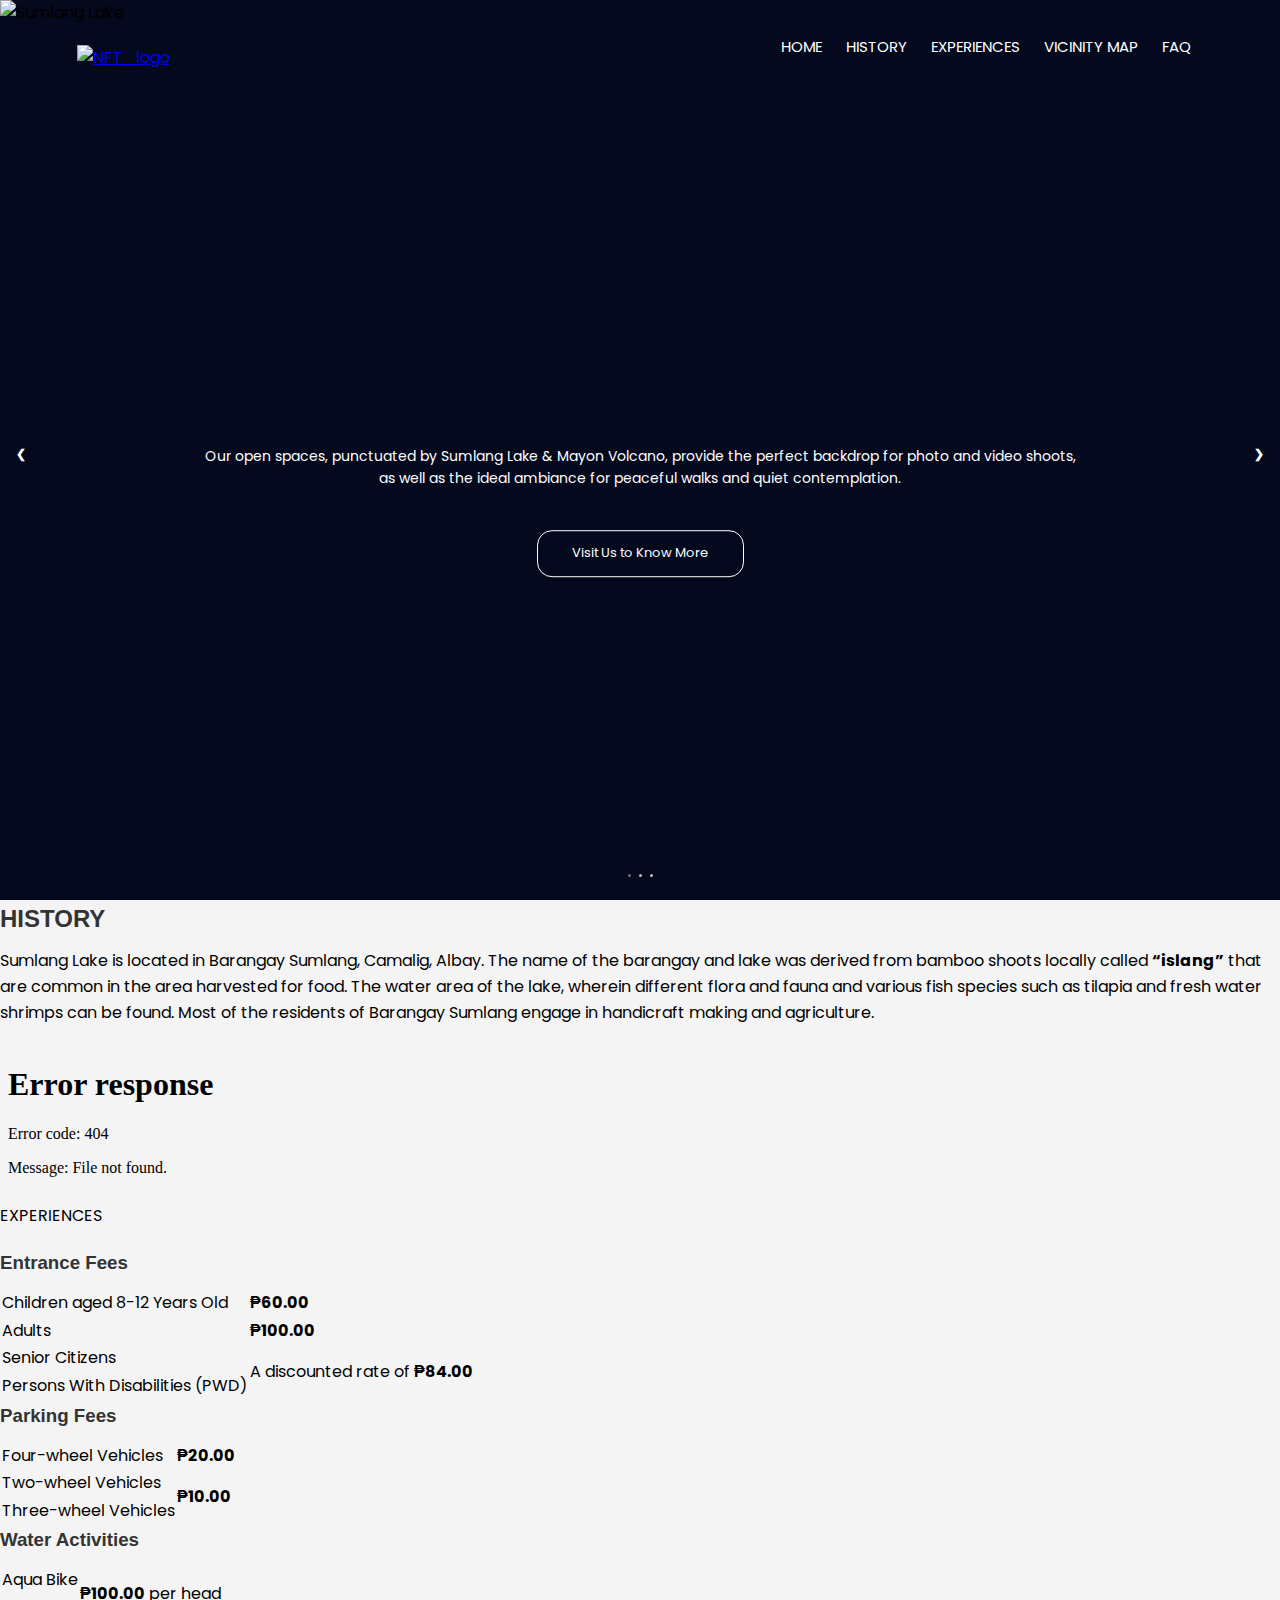
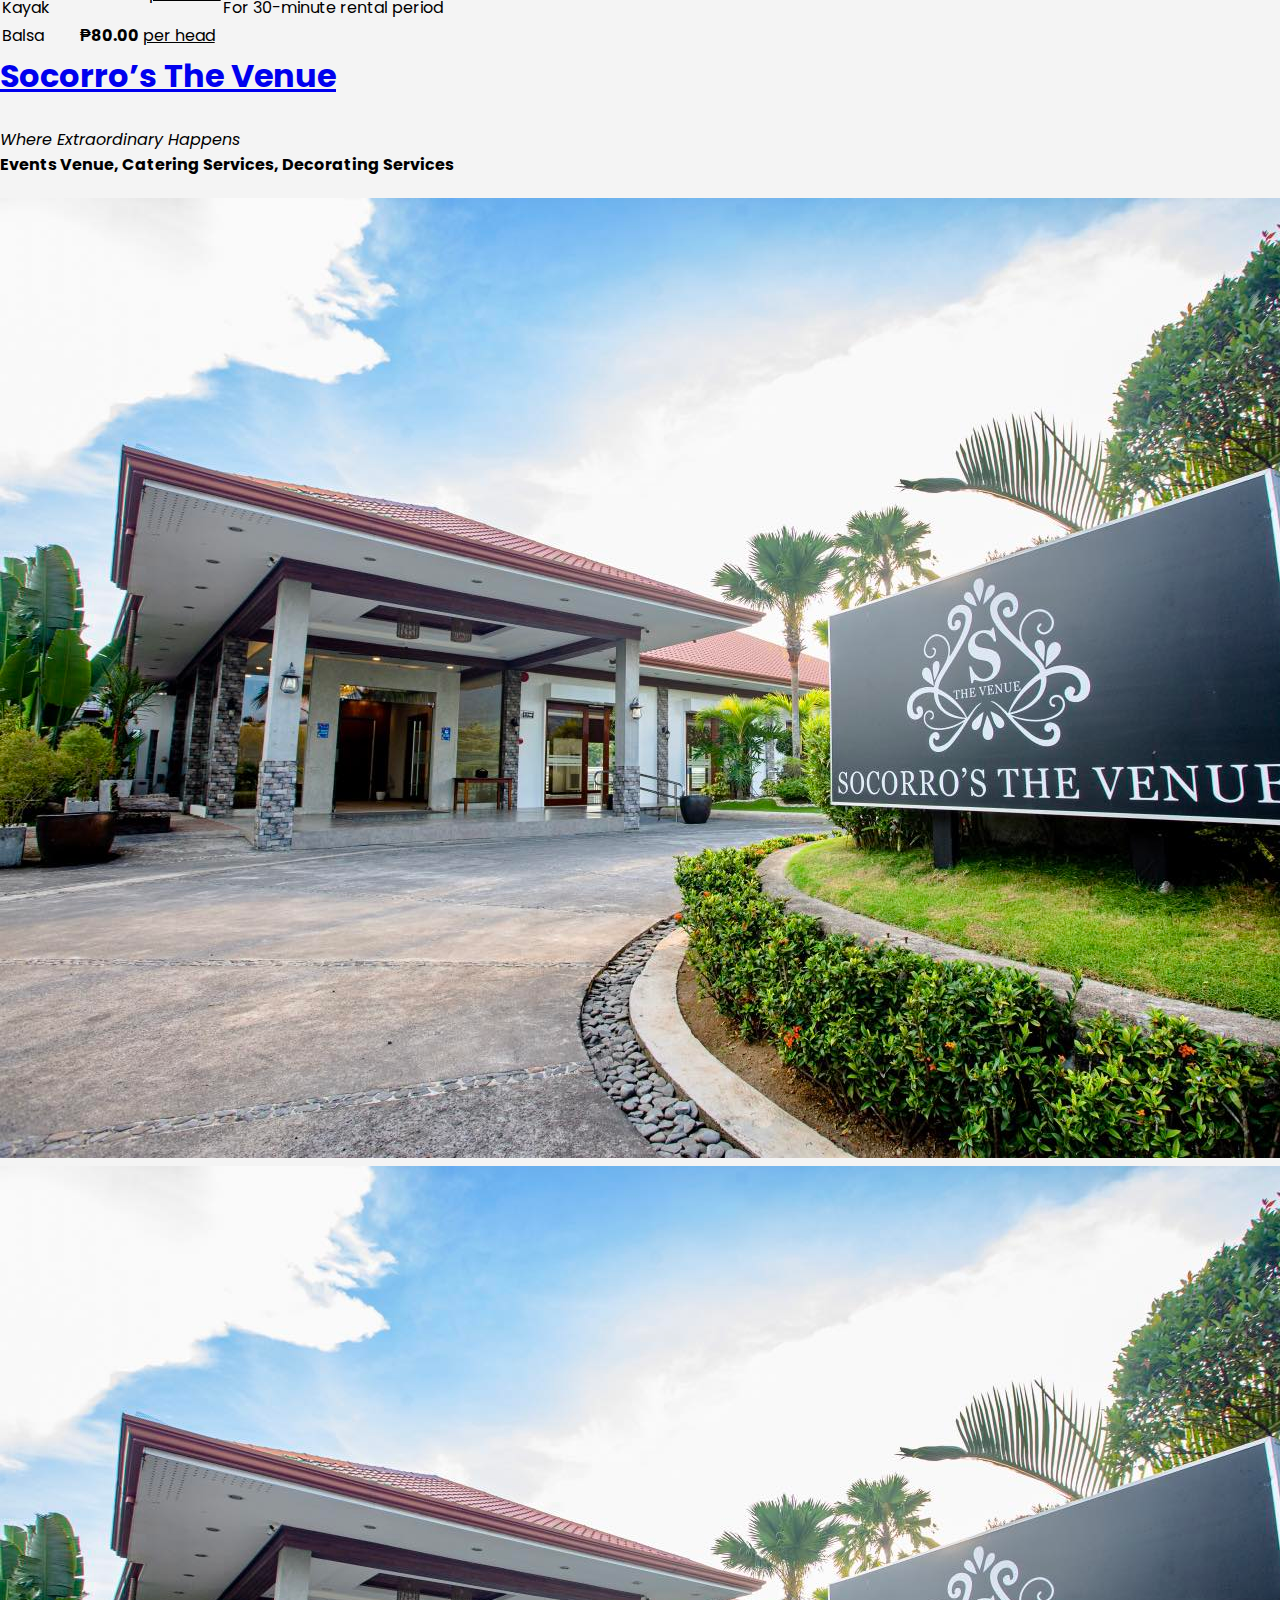
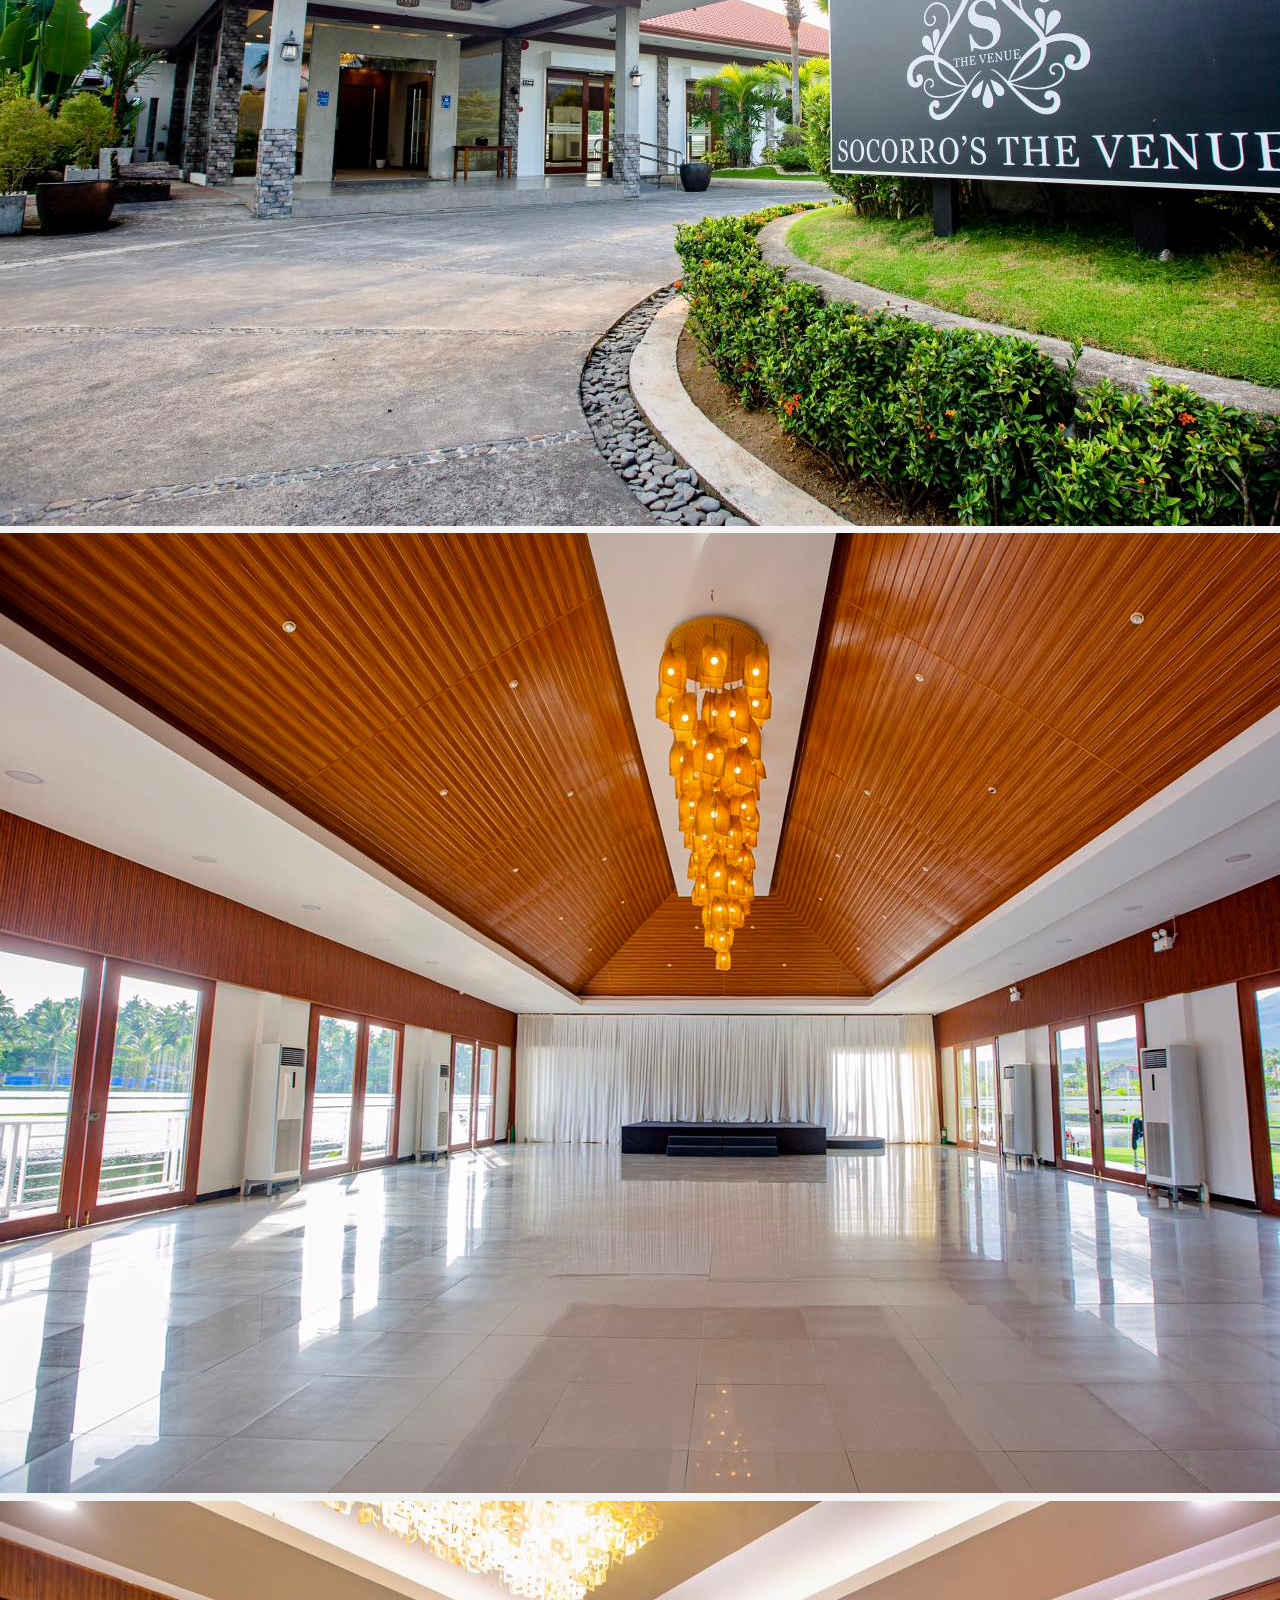
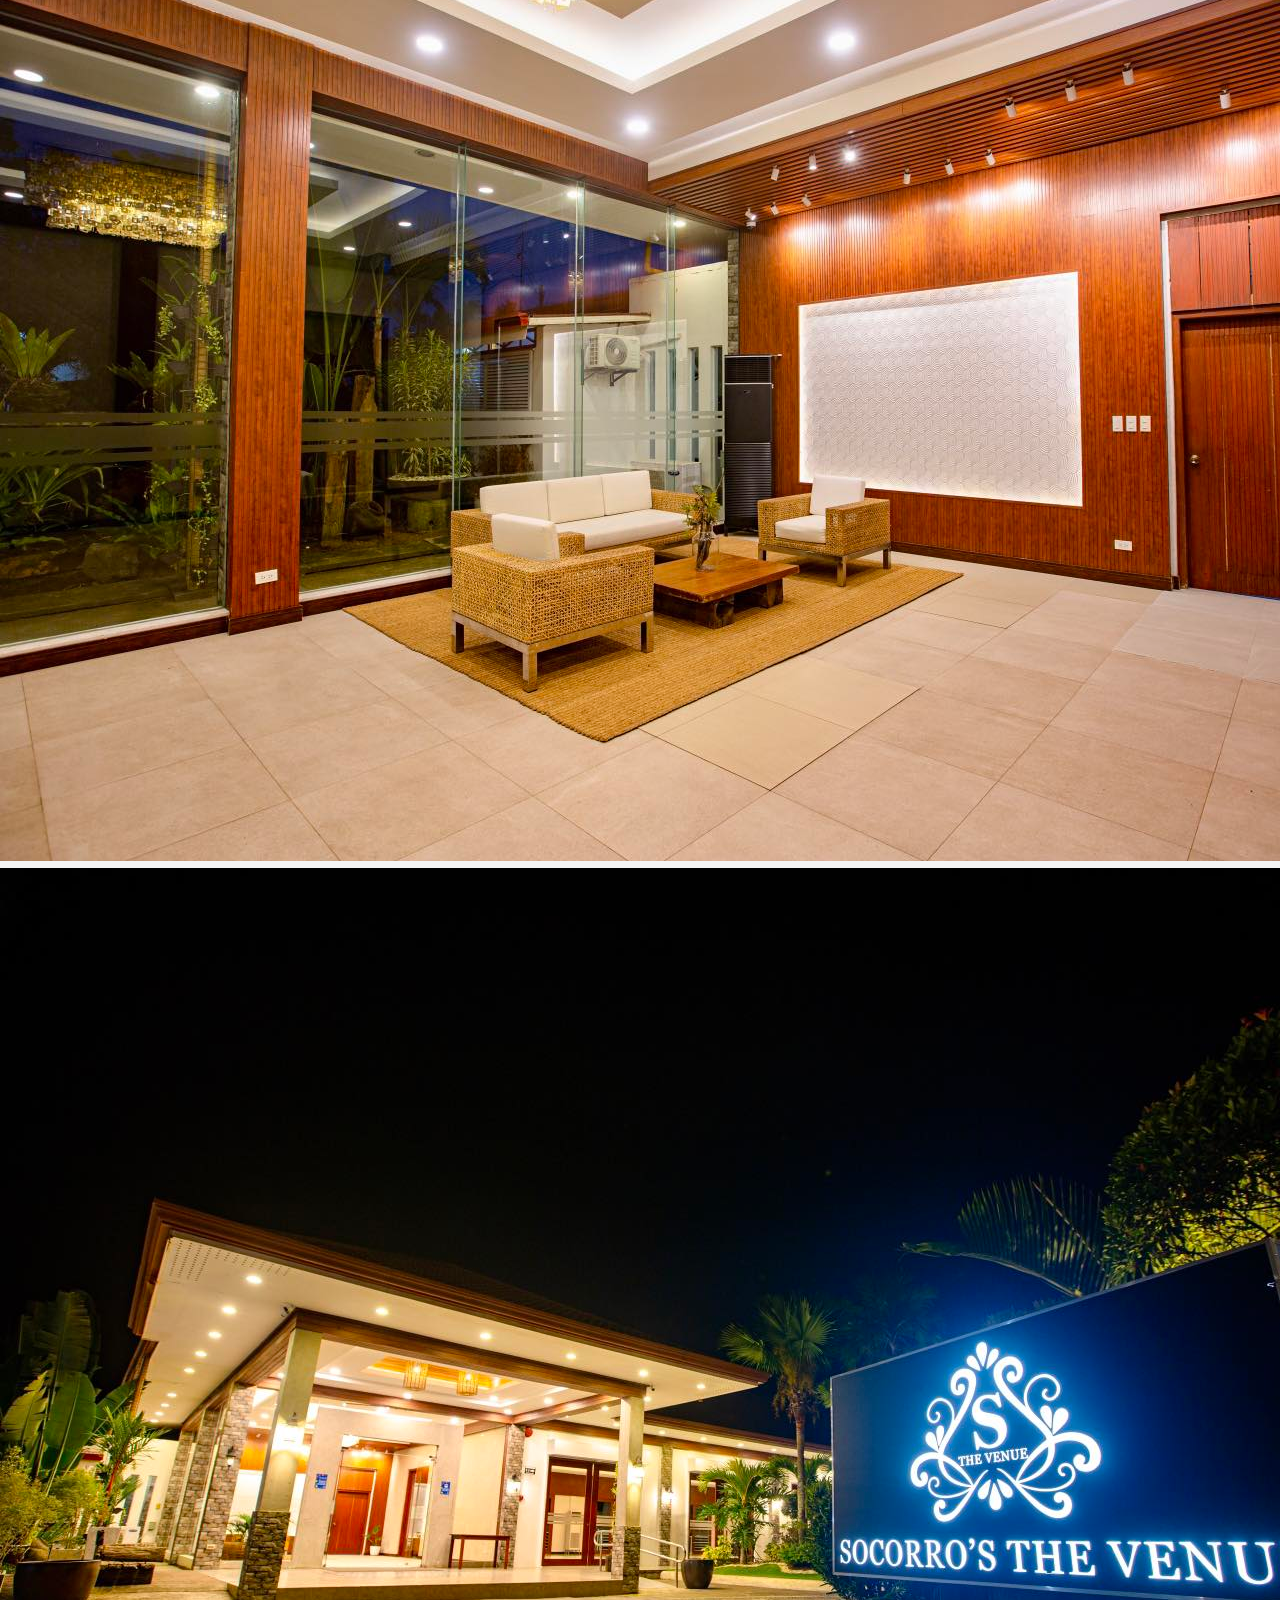
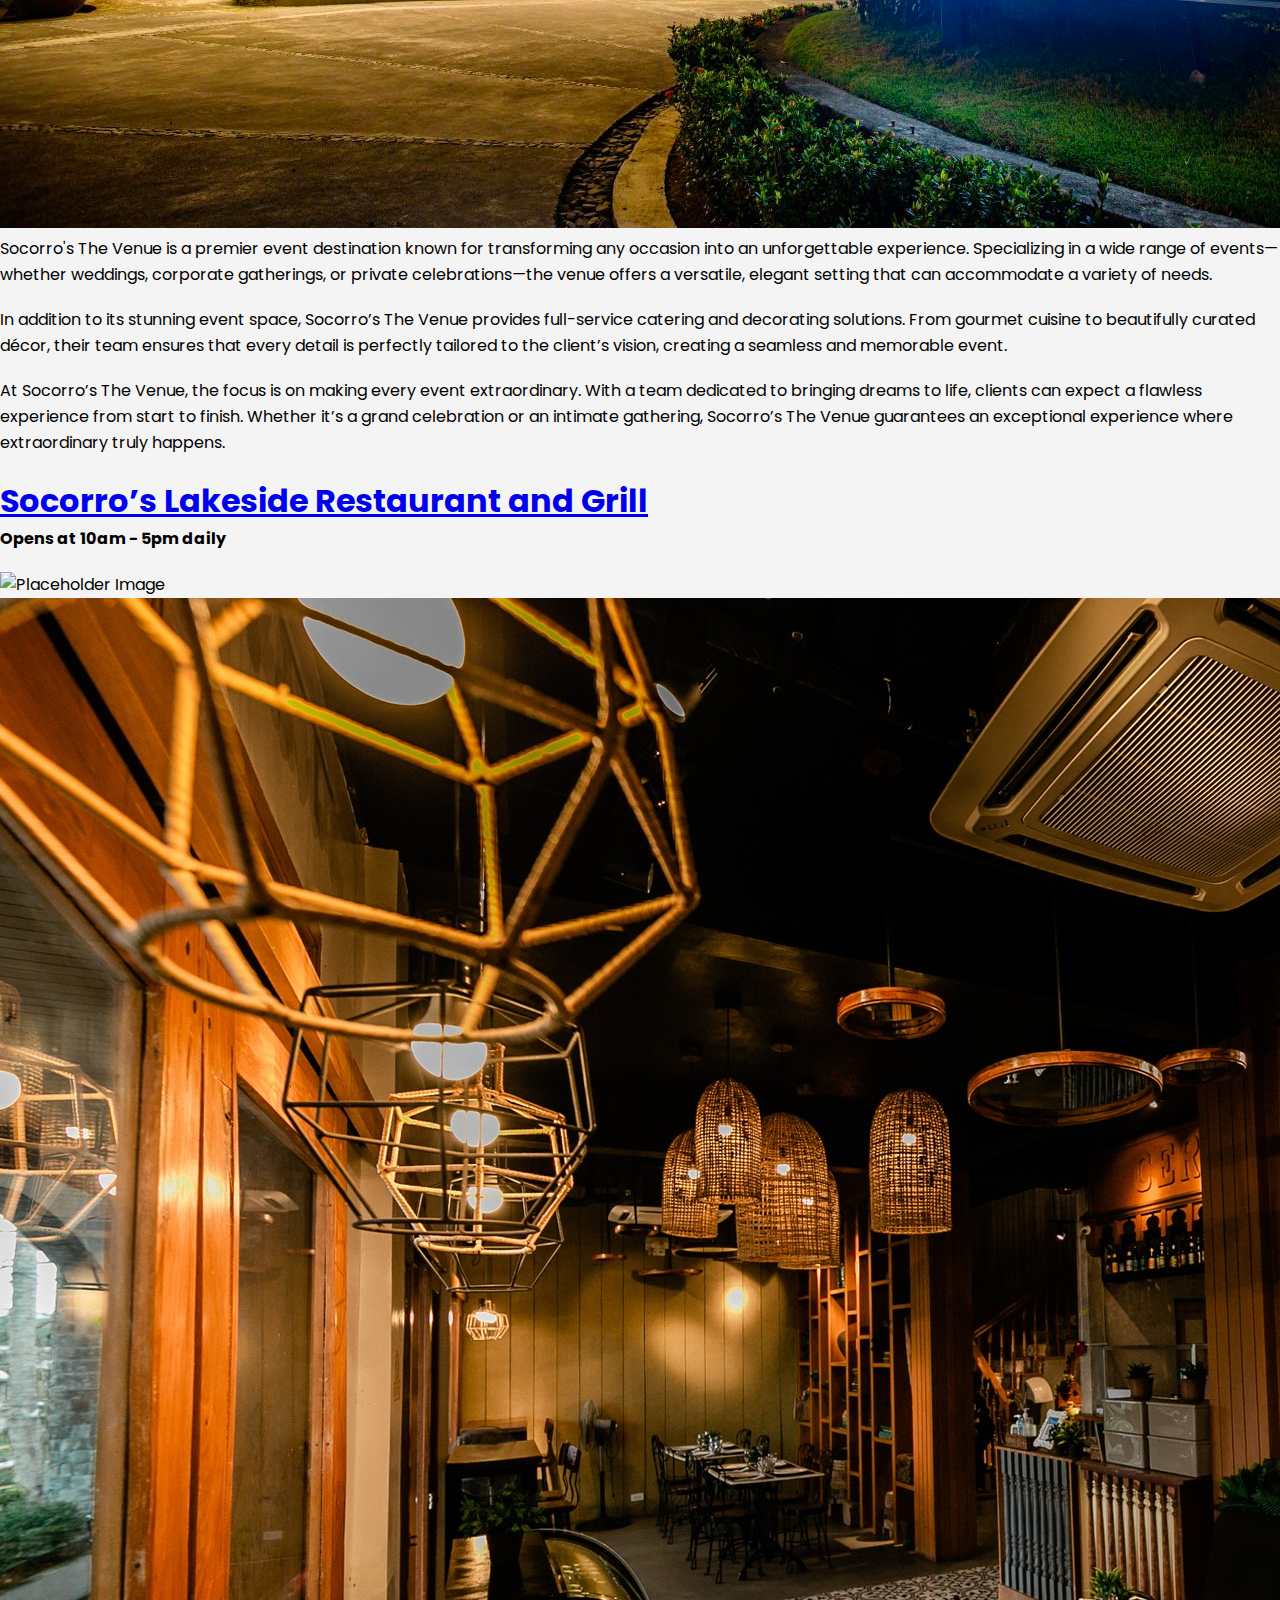
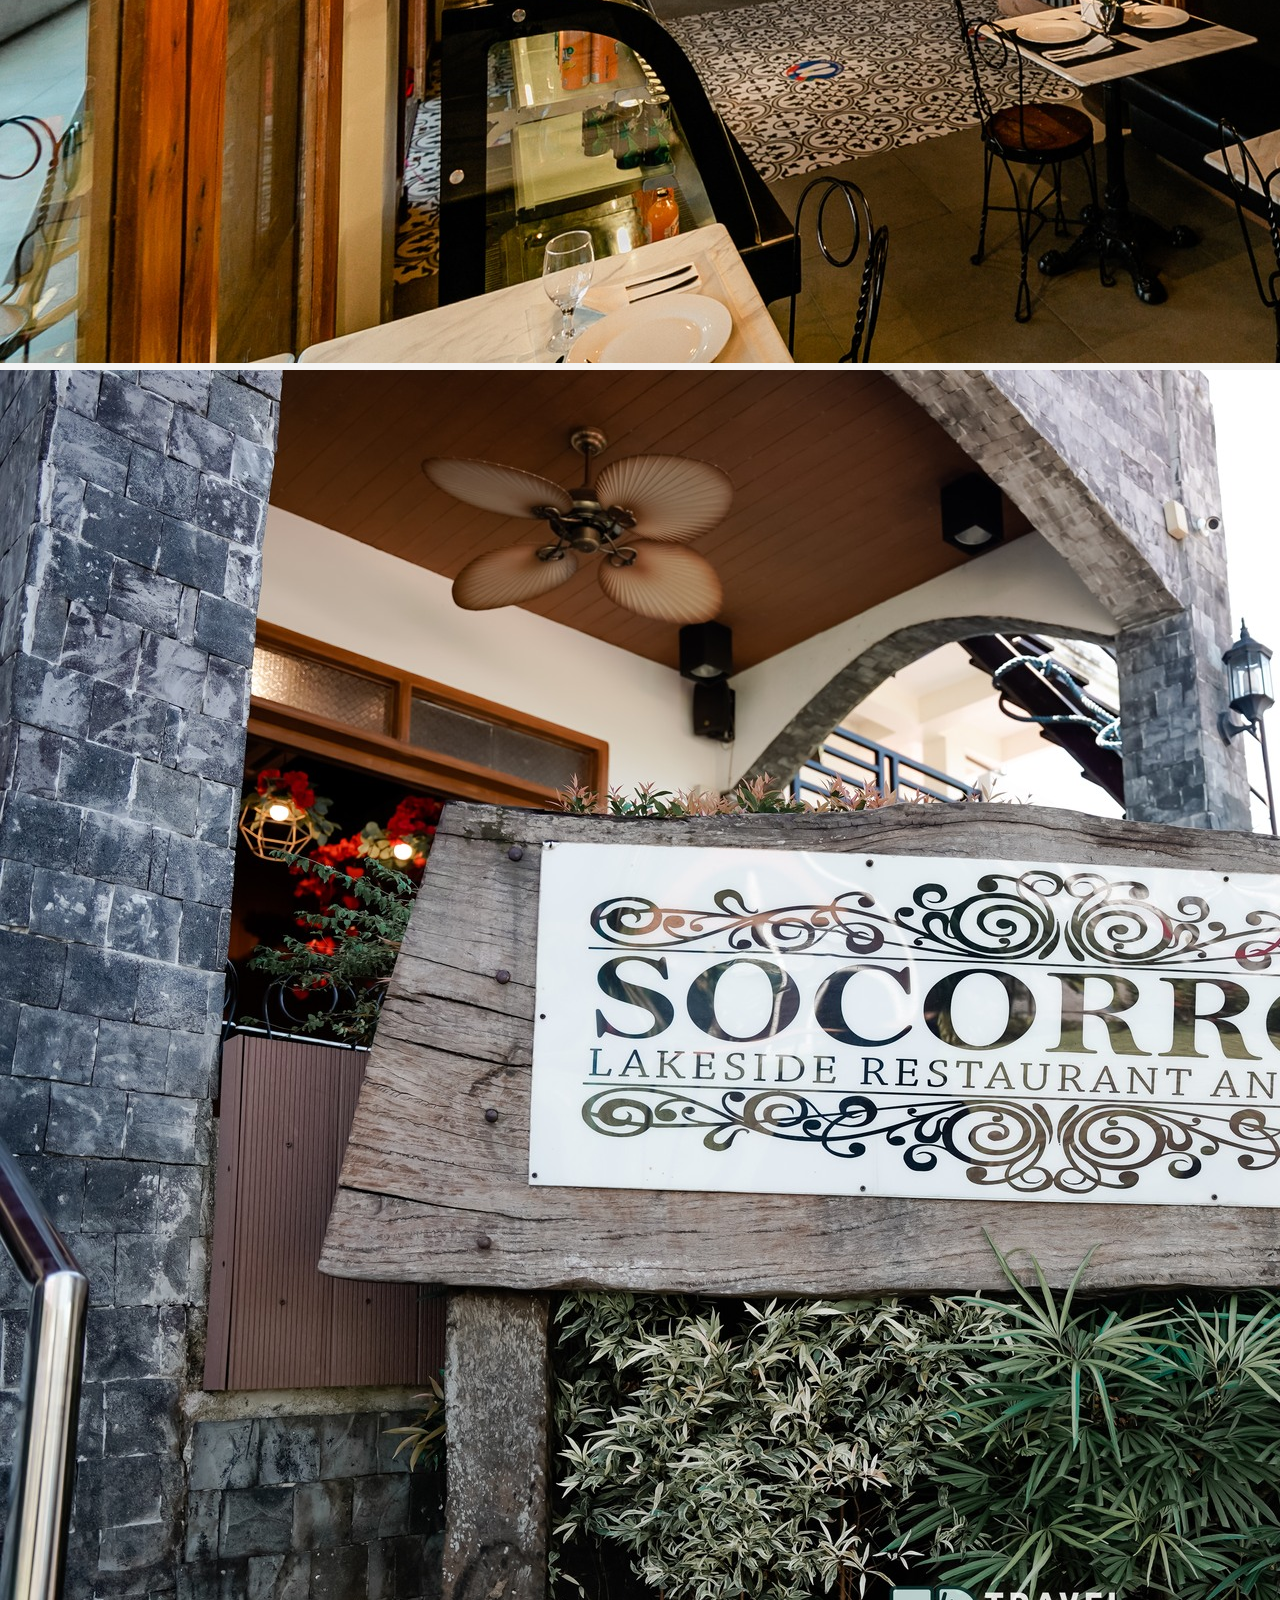
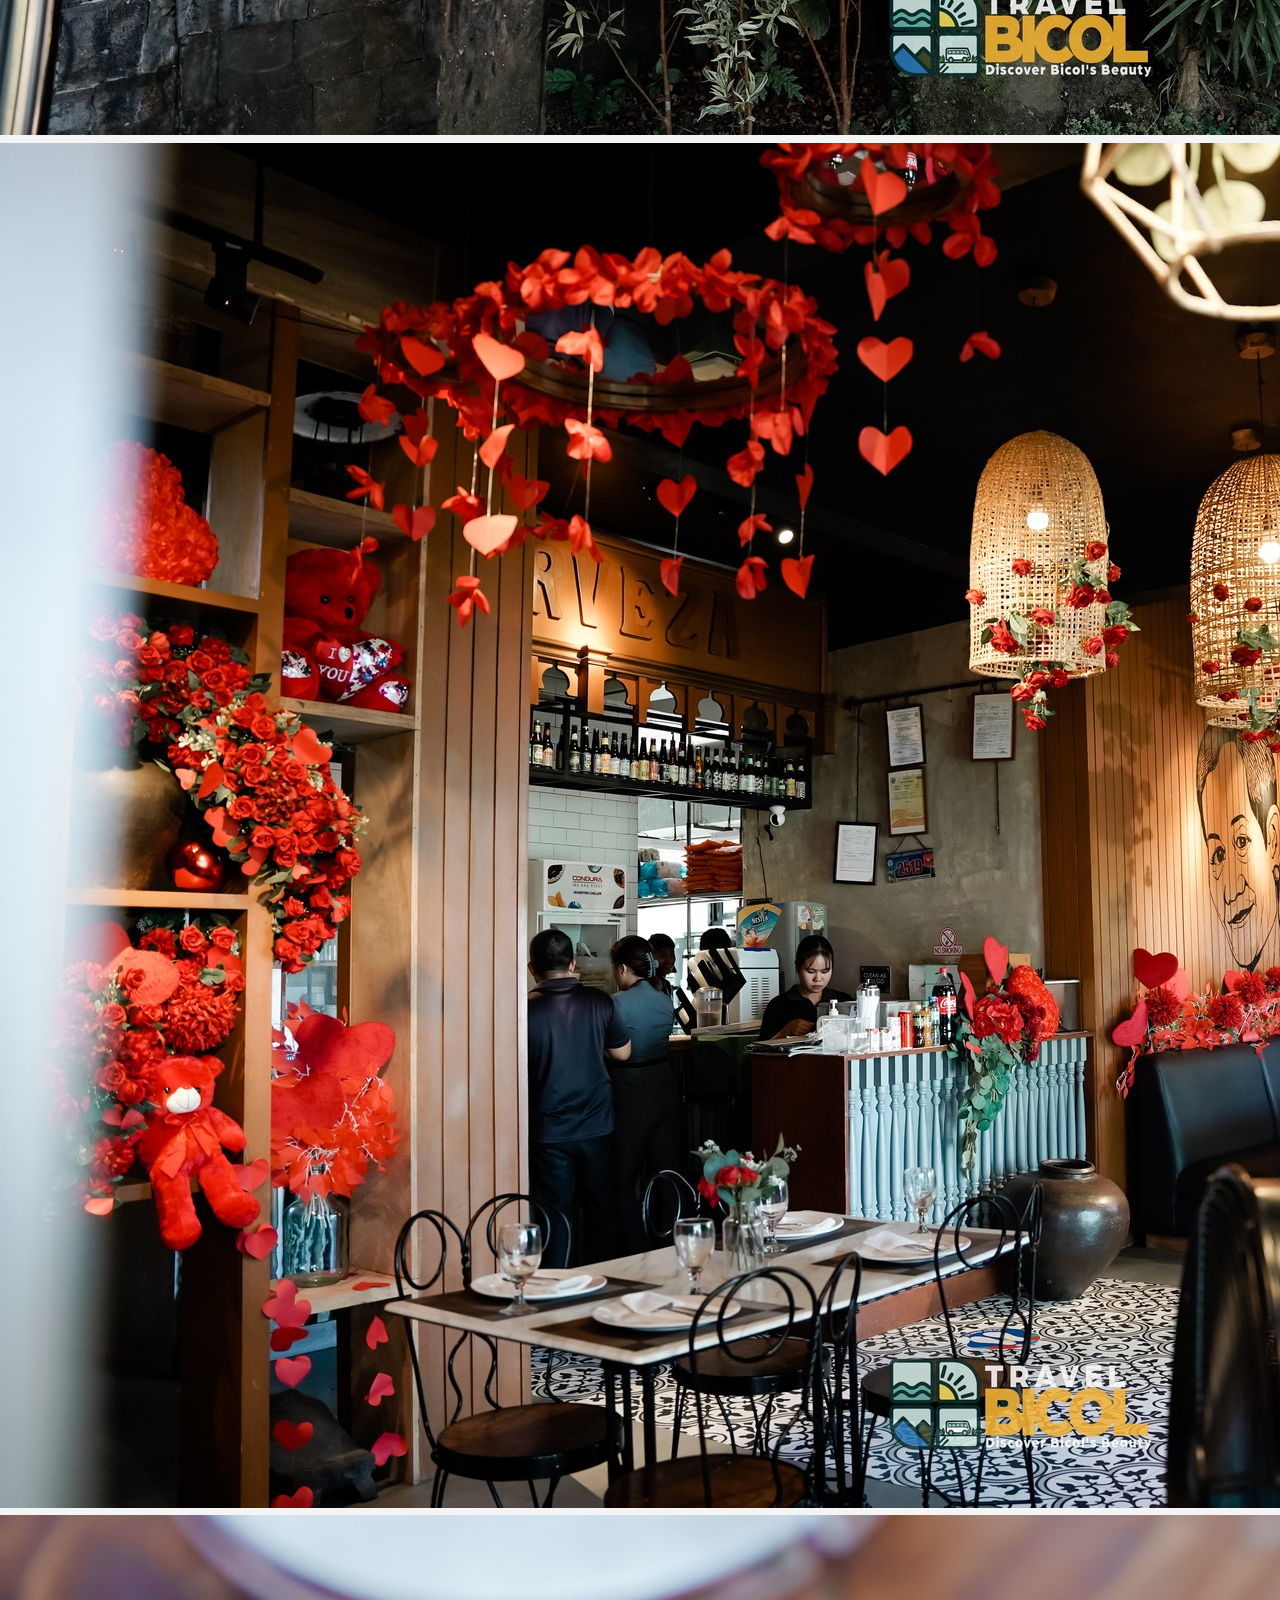
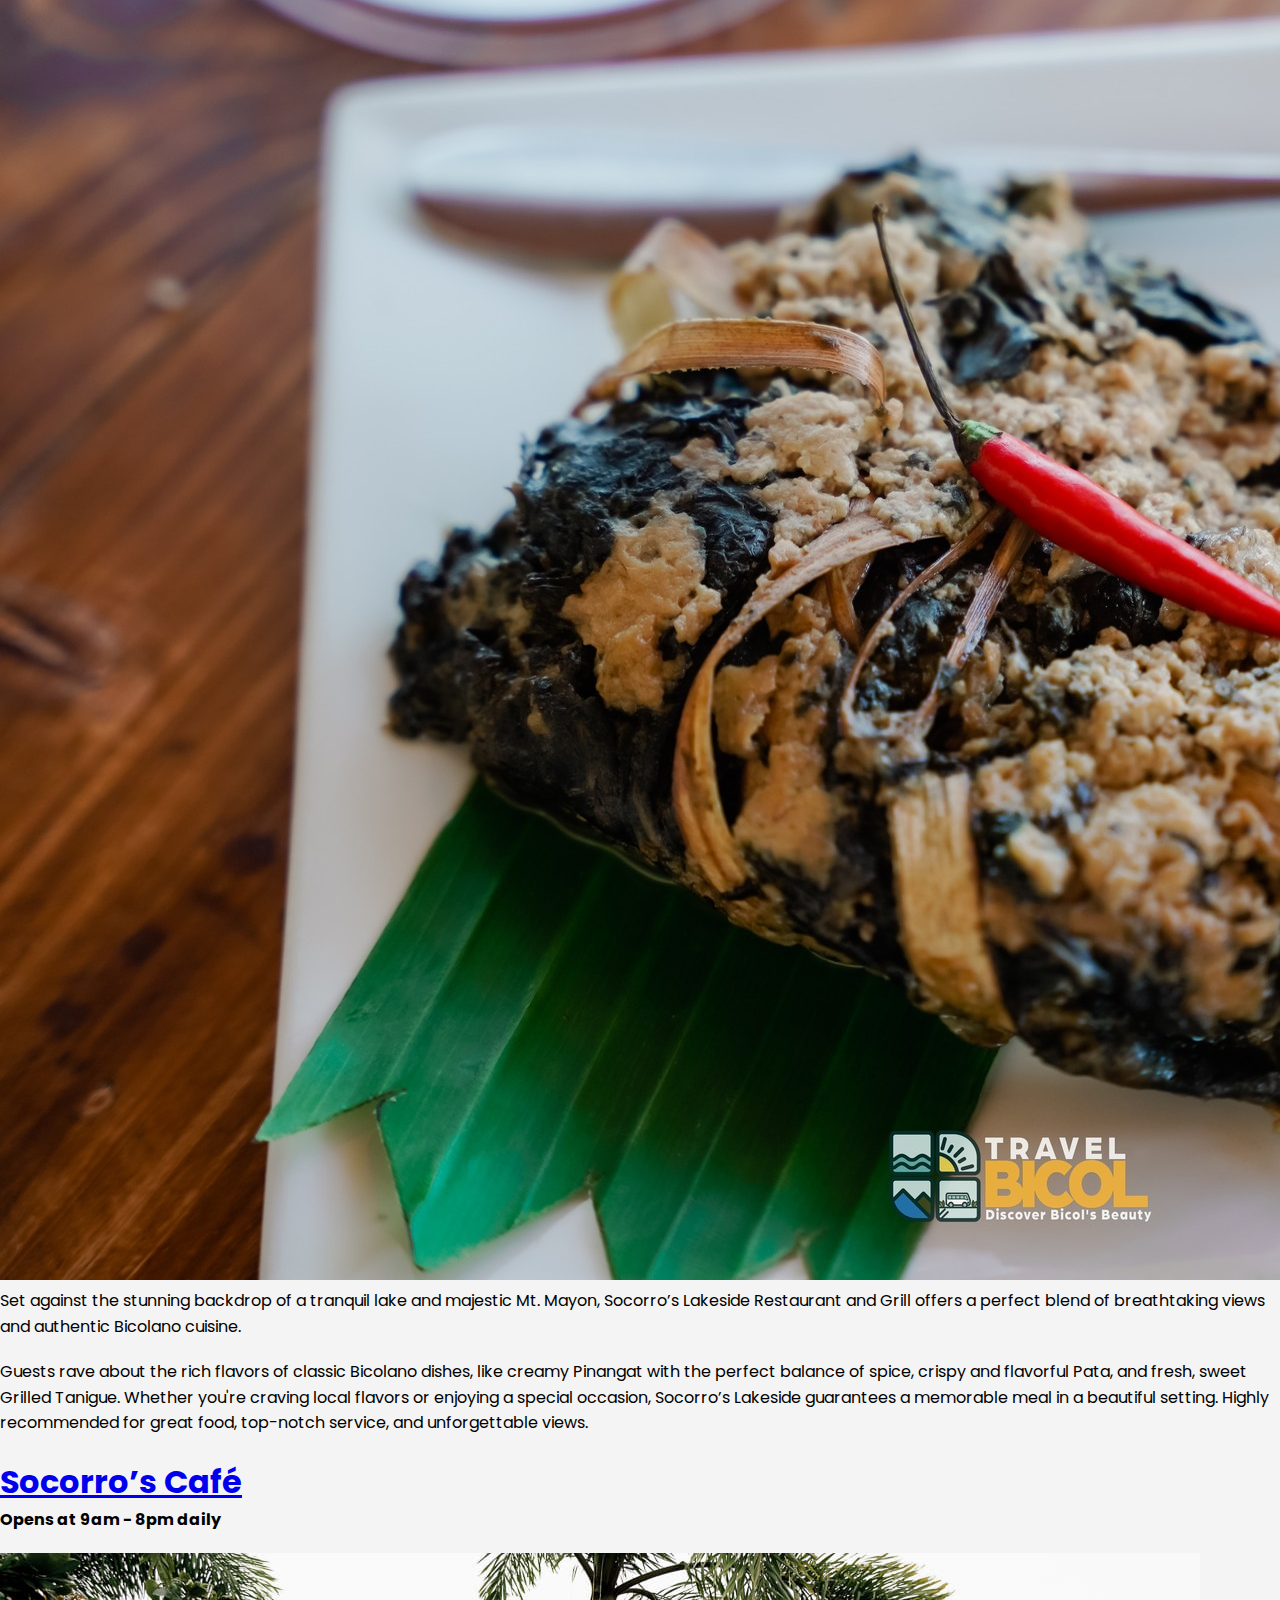
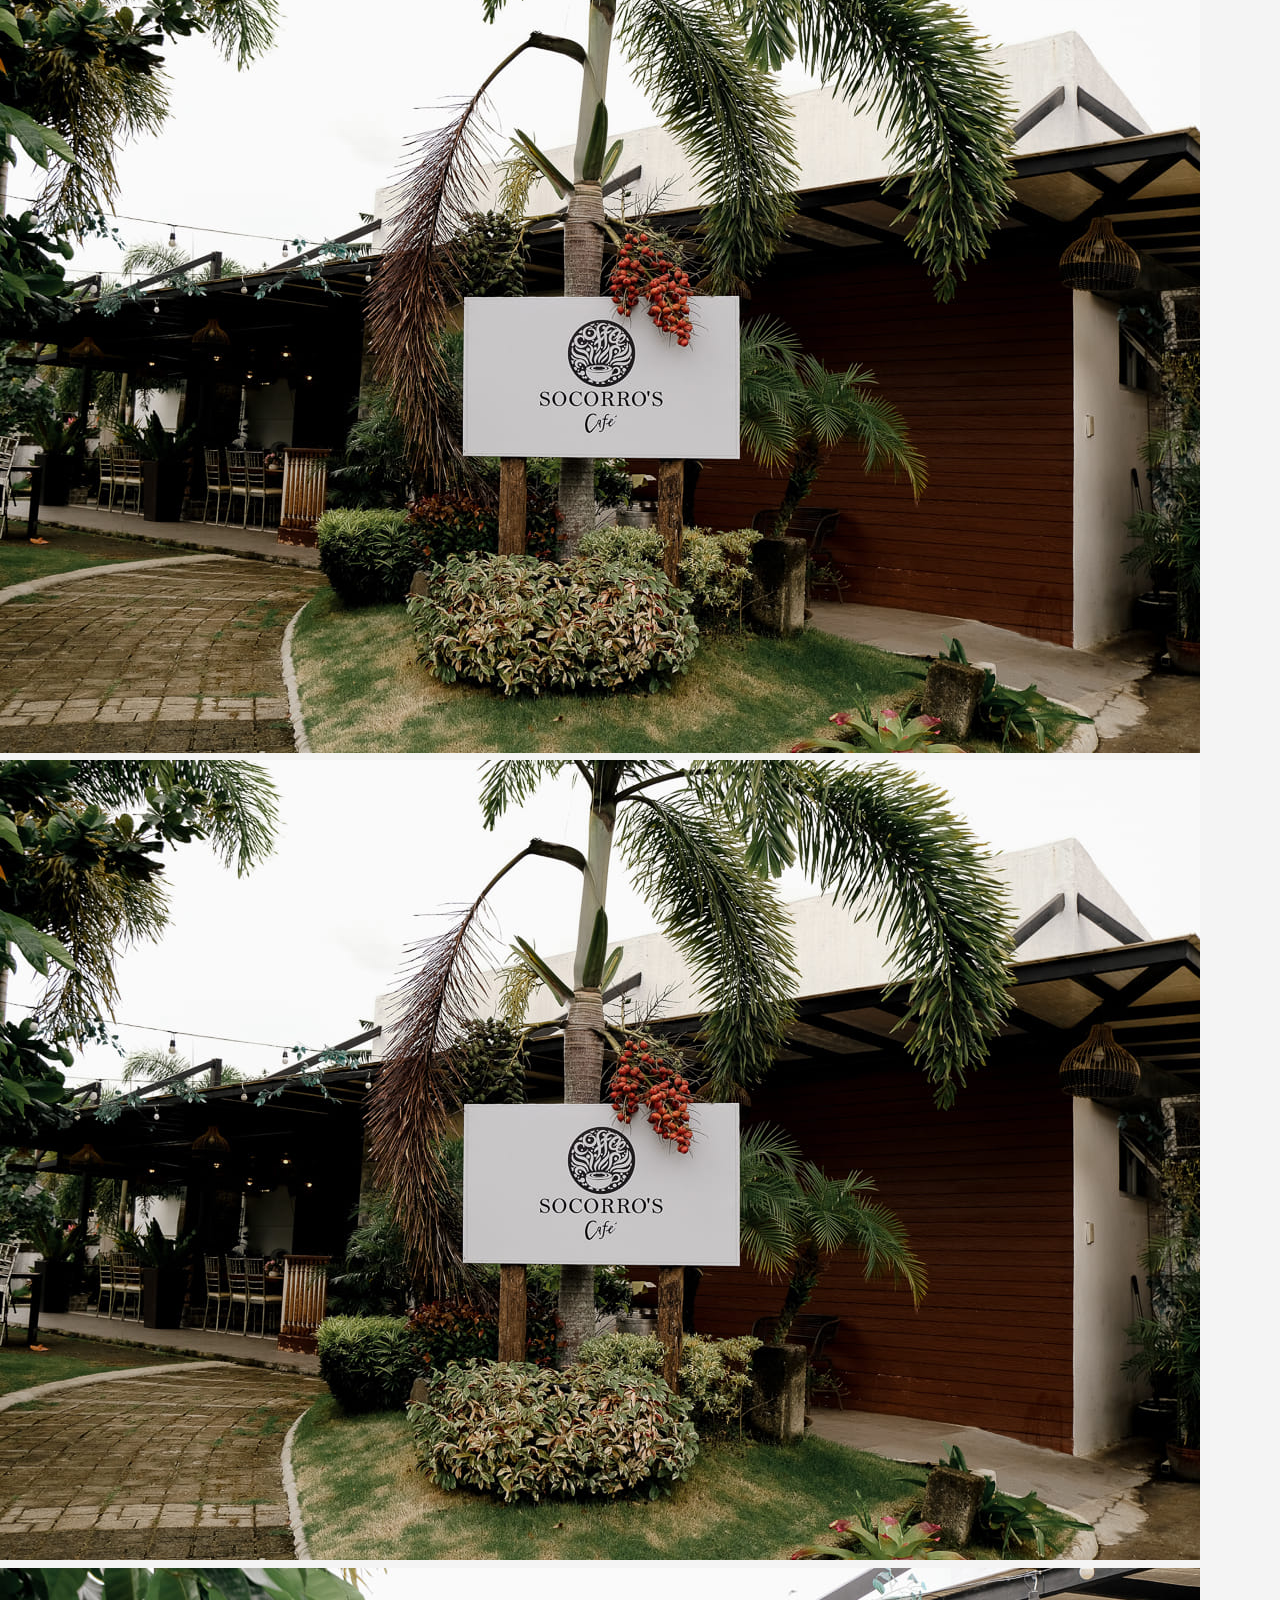
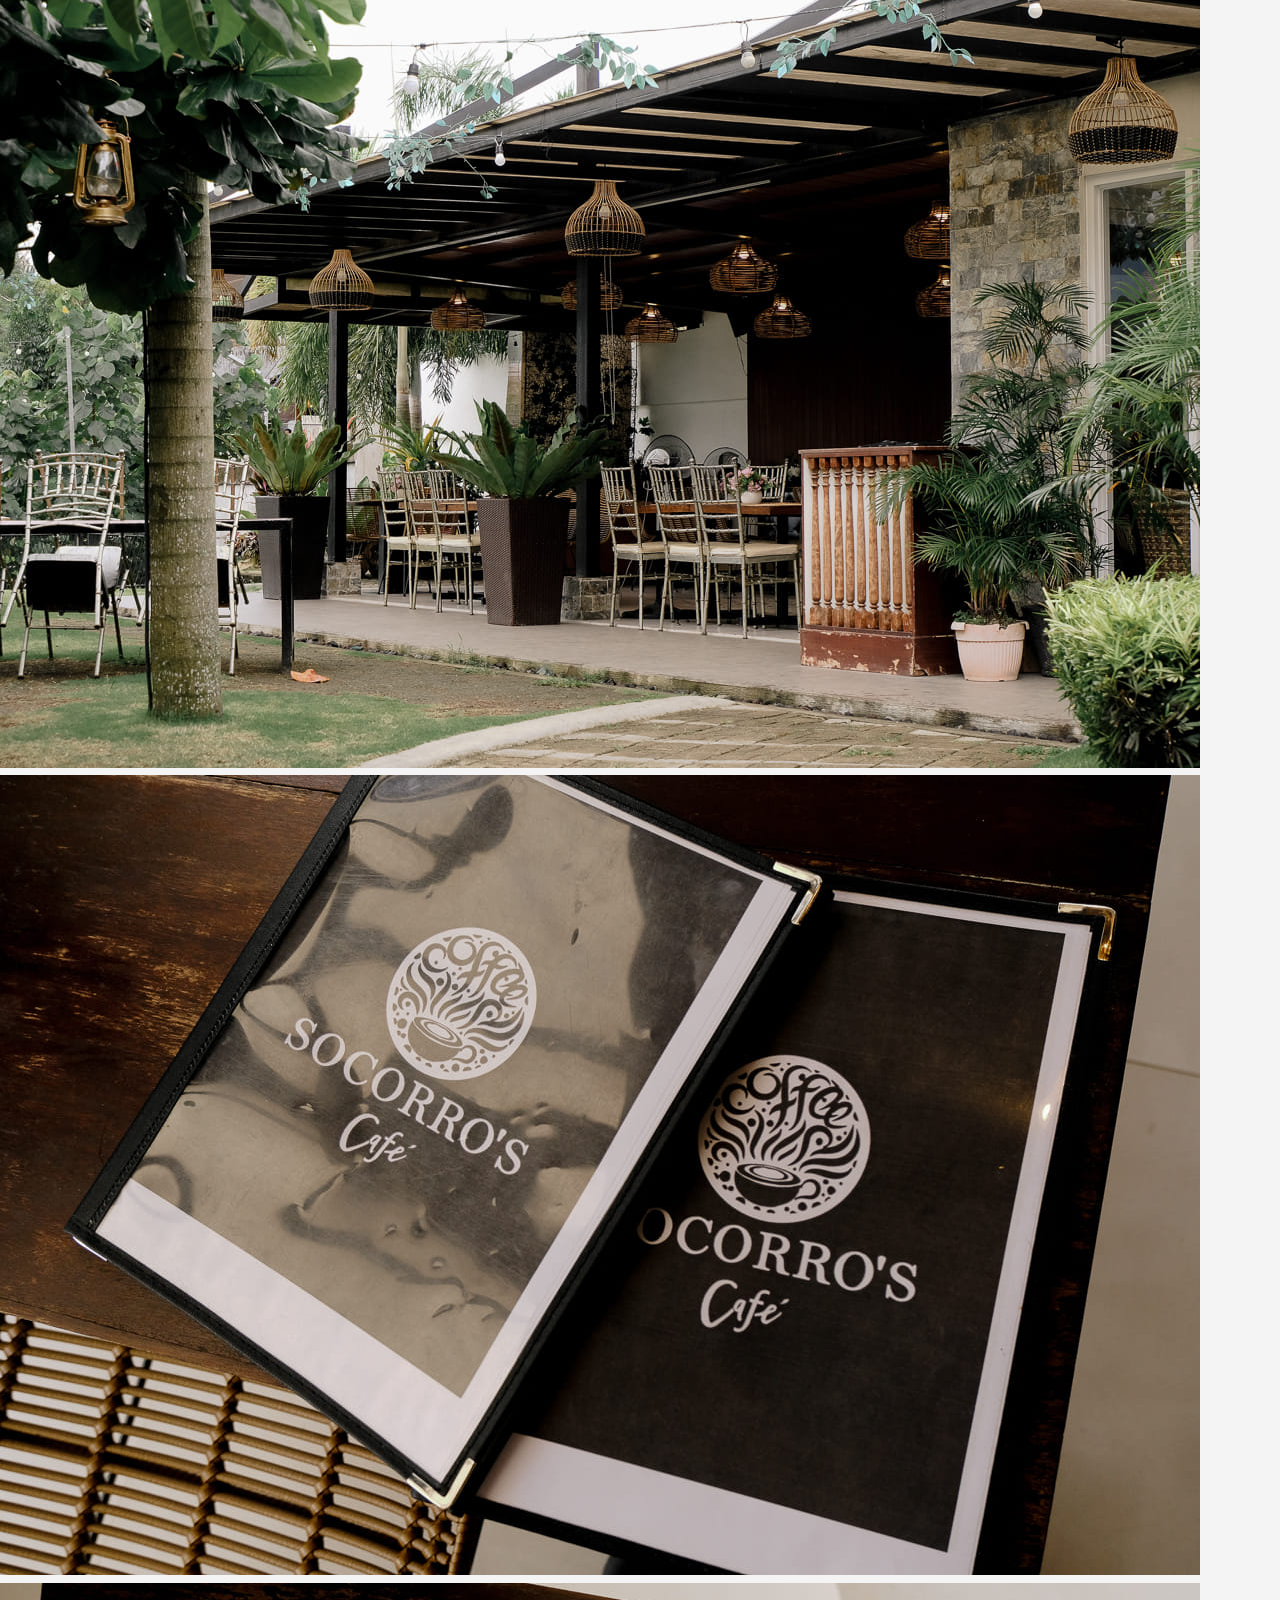
==== commit d327a8d5: "Update index.html" ====
--- a/index.html
+++ b/index.html
@@ -1,1009 +1,934 @@
-<!DOCTYPE html>
-<html lang="en">
-
-<head>
-  <meta charset="UTF-8" />
-  <meta name="viewport" content="width=device-width, initial-scale=1.0" />
-  <meta name="description" content="Nature FunTraventure - Visit Sumlang Lake for a memorable experience." />
-  <meta name="keywords" content="Sumlang Lake, travel, nature, Philippines, outdoor" />
-  <meta property="og:title" content="Nature FunTraventure" />
-  <meta property="og:description" content="Visit Sumlang Lake for a memorable adventure in the heart of Albay." />
-  <title>Nature FunTraventure</title>
-  <link href="https://fonts.googleapis.com/css2?family=Poppins:wght@300;400;600&display=swap" rel="stylesheet" />
-  <link href="styles.css" rel="stylesheet" type="text/css" />
-  <link rel="apple-touch-icon" sizes="180x180" href="/apple-touch-icon.png">
-<link rel="icon" type="image/png" sizes="32x32" href="/favicon-32x32.png">
-<link rel="icon" type="image/png" sizes="16x16" href="/favicon-16x16.png">
-<link rel="manifest" href="/site.webmanifest">
-  <style>
-    html {
-      scroll-behavior: smooth;
-    }
-
-    .back-to-top {
-      position: fixed;
-      bottom: 20px;
-      right: 20px;
-      background-color: #82896e;
-      color: #fff;
-      padding: 10px 20px;
-      border-radius: 5px;
-      text-decoration: none;
-      font-size: 16px;
-      display: none;
-    }
-
-    .back-to-top:hover {
-      background-color: #acb984;
-      color: #fff;
-    }
-
-    body.scrolled .back-to-top {
-      display: block;
-    }
-
-    .container {
-      display: inline-block;
-      cursor: pointer;
-      color: white;
-    }
-
-    .bar1,
-    .bar2,
-    .bar3 {
-      width: 35px;
-      height: 5px;
-      background-color: white;
-      margin: 6px 0;
-      transition: 0.4s;
-    }
-
-    .change .bar1 {
-      transform: translate(0, 11px) rotate(-45deg);
-    }
-
-    .change .bar2 {
-      opacity: 0;
-    }
-
-    .change .bar3 {
-      transform: translate(0, -11px) rotate(45deg);
-    }
-  </style>
-</head>
-
-<body id="top">
-  <section class="header">
-    <nav>
-      <a href="index.html"><img src="Elements/header.png" alt="NFT_logo"></a>
-      <div class="nav-links" id="navLinks">
-        <i class="fa-solid fa-xmark" onclick="hideMenu()"></i>
-        <ul>
-          <li><a href="#">HOME</a></li>
-          <li><a href="#history">HISTORY</a></li>
-          <li><a href="#experiences">EXPERIENCES</a></li>
-          <li><a href="#vicinity-map">VICINITY MAP</a></li>
-          <li><a href="#faq">FAQ</a></li>
-          <div class="container" onclick="myFunction(this)">
-        </ul>
-      </div>
-      <i class="fa-solid fa-bars" onclick="showMenu()"></i>
-    </nav>
-    <div class="slider">
-      <div class="slides">
-        <div class="slide"><img src="Photos/bg.png" alt="Sumlang Lake" class="image1" height="50px" width="50px"></div>
-        <div class="slide"><img src="Photos/a.jpg" alt="Image 2" class="image2" height="50px" width="50px"></div>
-        <div class="slide"><img src="Photos/c.jpg" alt="Image 3" class="image3" height="30px" width="30x"></div>
-      </div>
-      <a class="prev" onclick="plusSlides(-1)">&#10094;</a>
-      <a class="next" onclick="plusSlides(1)">&#10095;</a>
-      <div class="indicator-dots">
-        <span class="dot" onclick="currentSlide(1)"></span>
-        <span class="dot" onclick="currentSlide(2)"></span>
-        <span class="dot" onclick="currentSlide(3)"></span>
-      </div>
-    </div>
-    <div class="text-box">
-      <h1>SUMLANG LAKE</h1>
-      <p>Our open spaces, punctuated by Sumlang Lake & Mayon Volcano, provide the perfect backdrop for photo and video
-        shoots, <br> as well as the ideal ambiance for peaceful walks and quiet contemplation.</p>
-      <a href="https://www.youtube.com/watch?v=3tUYgUUNWAg" class="hero-btn">Visit Us to Know More</a>
-    </div>
-  </section>
-
-  <script>
-    var navLinks = document.getElementById("navLinks");
-
-    function showMenu() {
-      navLinks.style.right = "0";
-    }
-    function hideMenu() {
-      navLinks.style.right = "-200px";
-    }
-
-    let slideIndex = 0;
-    let slideInterval;
-
-    function startSlideShow() {
-      slideInterval = setInterval(() => { plusSlides(1); }, 10000);
-    }
-
-    function stopSlideShow() {
-      clearInterval(slideInterval);
-    }
-
-    function plusSlides(n) {
-      stopSlideShow();
-      slideIndex += n;
-      showSlides();
-      startSlideShow();
-    }
-
-    function currentSlide(n) {
-      stopSlideShow();
-      slideIndex = n - 1;
-      showSlides();
-      startSlideShow();
-    }
-
-    function showSlides() {
-      let slides = document.getElementsByClassName("slide");
-      let dots = document.getElementsByClassName("dot");
-      if (slideIndex >= slides.length) { slideIndex = 0 }
-      if (slideIndex < 0) { slideIndex = slides.length - 1 }
-      for (let i = 0; i < slides.length; i++) {
-        slides[i].style.display = "none";
-      }
-      for (let i = 0; i < dots.length; i++) {
-        dots[i].className = dots[i].className.replace(" active", "");
-      }
-      slides[slideIndex].style.display = "block";
-      dots[slideIndex].className += " active";
-    }
-
-    showSlides();
-    startSlideShow();
-  </script>
-
-  <main>
-
-    <div class="container">
-      <h2 class="text-center mb-5" id="history">History</h2>
-      <p>Sumlang Lake is located in Barangay Sumlang, Camalig, Albay. The name of the barangay and lake was derived
-        from bamboo shoots locally called “islang” that are common in the area harvested for food. The water area of
-        the lake, wherein different flora and fauna and various fish species such as tilapia and fresh water shrimps
-        can be found. Most of the residents of Barangay Sumlang engage in handicraft making and agriculture.
-      </p>
-      <div class="timeline">
-        <!-- First Event -->
-        <div class="timeline-item left">
-          <div class="timeline-content">
-            <p class="date">2012</p>
-            <h4><strong>The Potential of Local Economic Development in Sumlang Lake</strong></h4>
-            <img src="History/20121.png" alt="2012" class="img-fluid mb-3">
-            <p><em>"Ito ay pagkakaisa ng mamamayan sa iisang adhikaing magbago patungo sa kaunlaran".</em><strong>- Kap
-                Jun
-                Napa</strong></p>
-            <p>The Sumlang Barangay Council with the help of the Local Government Unit of Camalig initiated cleaning and
-              dredging of water lilies at the lake last 2012 through food for work program. Since then, the barangay
-              council
-              created a working group composed of the local residents tasked to maintain the cleanliness of the lake.
-            </p>
-          </div>
-        </div>
-
-        <!-- Second Event -->
-        <div class="timeline-item right">
-          <div class="timeline-content">
-            <p class="date">2013</p>
-            <h4><strong>Initial Phase of Development of Sumlang Lake</strong></h4>
-            <img src="History/2013.png" alt="First ISO Standards" class="img-fluid mb-3">
-            <p>In the year 2013, the barangay and the local tourism office and stakeholders started promoting the place
-              and
-              attracting more visitors to try the balsa boating activity. Consequently, the LGU and the barangay
-              conducted
-              The Balsa Race, a unique water sports event that draws even more participants from the neighboring
-              barangays,
-              municipalities, cities, and visiting guests. Sumlang Lake became the venue of photography sessions,
-              culinary
-              and cooking demos and photo shoots, product showcase activities during the Pinangat Festival and Sumlang
-              Lake
-              Festival, and location shoots of some film productions.</p>
-          </div>
-        </div>
-
-        <!-- Third Event -->
-        <div class="timeline-item left">
-          <div class="timeline-content">
-            <p class="date">2014 - 2018</p>
-            <h4><strong>Continuous Development of Sumlang Lake</strong></h4>
-            <img src="History/20141.png" alt="2012" class="img-fluid mb-3">
-            <p>As more tourists arrived in the area, the barangay ventured into the operation of the tourism site
-              privately
-              managed by the private tour operators and business stakeholders. More improvements on the lake such as the
-              construction of a visitors information center, cottages, path walks, and trails; improvement of lighting,
-              comfort rooms, and parking space and development of the area.</p>
-
-            <h4>Establishments Built</h4>
-            <p><strong>Fishyalan (2016)</strong></p>
-            <img src="History/2016.png" alt="hist">
-
-            <p><strong>Sumlang Lake Eco Park (2017)</strong></p>
-            <img src="History/20171.png" alt="hist">
-          </div>
-        </div>
-
-        <!-- Fourth Event -->
-        <div class="timeline-item right">
-          <div class="timeline-content">
-            <p class="date">2021 - 2022</p>
-            <h4><strong>The Eco-Tourism Development and Its Impact on the Quality of Life of the Community</strong></h4>
-            <img src="History/20121.png" alt="First ISO Standards" class="img-fluid mb-3">
-            <p>There was a decline in number of tourists visiting the lake due to the effect of the pandemic from 2020
-              up to
-              this time. However, in December 2021 the Lake re-opened its gates, and tourists started to visit us once
-              more.
-            </p>
-          </div>
-        </div>
-
-        <!-- Fifth Event -->
-        <div class="timeline-item left">
-          <div class="timeline-content">
-            <p class="date">2023 - Present</p>
-            <h4><strong>The Potential of Local Economic Development in Sumlang Lake</strong></h4>
-            <img src="History/20223.png" alt="2012" class="img-fluid mb-3">
-            <p>The emergence of businesses in the area flourished as more tourists began to visit, drawn by the
-              breathtaking
-              beauty of Mayon Volcano and the serene lake that lies in its shadow. This influx of visitors created a
-              vibrant
-              local economy, with new establishments sprouting up to cater to the growing demand. Local artisans also
-              saw an
-              opportunity to showcase their crafts, selling handmade goods that reflected the region's rich cultural
-              heritage.
-              As word spread about the stunning views and unique experiences available, the area's reputation as a
-              must-visit
-              destination grew, leading to a steady increase in both domestic and international tourists.
-          </div>
-        </div>
-      </div>
-    </div>
-
-
-
-    <p class="main-header1" id="experiences"> EXPERIENCES </p>
-    <div class="experience-container">
-      <div class="experience-box">
-        <h3>Entrance Fees</h3>
-        <table>
-          <tr>
-            <td>Children aged 8-12 Years Old</td>
-            <td class="center-text"><strong>₱60.00</strong></td>
-          </tr>
-          <tr>
-            <td>Adults</td>
-            <td class="center-text"><strong>₱100.00</strong></td>
-          </tr>
-          <tr>
-            <td>Senior Citizens</td>
-            <td rowspan="2" class="center-text">A discounted rate of <strong> ₱84.00</strong></td>
-          </tr>
-          <tr>
-            <td>Persons With Disabilities (PWD)</td>
-          </tr>
-        </table>
-      </div>
-
-      <div class="experience-box">
-        <h3>Parking Fees</h3>
-        <table>
-          <tr>
-            <td>Four-wheel Vehicles</td>
-            <td class="center-text"><strong>₱20.00</strong></td>
-          </tr>
-          <tr>
-            <td>Two-wheel Vehicles</td>
-            <td rowspan="2" class="center-text"><strong>₱10.00</strong></td>
-          </tr>
-          <tr>
-            <td>Three-wheel Vehicles</td>
-          </tr>
-        </table>
-      </div>
-
-      <div class="experience-box">
-        <h3>Water Activities</h3>
-        <table>
-          <tr>
-            <td>Aqua Bike</td>
-            <td rowspan="2" class="center-text"><strong>₱100.00</strong> <u> per head</u></td>
-            <td rowspan="3">For 30-minute rental period</td>
-          </tr>
-          <tr>
-            <td>Kayak</td>
-          </tr>
-          <tr>
-            <td>Balsa</td>
-            <td class="center-text"><strong>₱80.00</strong> <u>per head</u></td>
-          </tr>
-        </table>
-      </div>
-    </div>
-
-    <div class="wrapper">
-      <div class="section-space"></div>
-      <h1><a href="https://www.facebook.com/socorrosthevenue">Socorro’s The Venue</a></h1>
-      <p class="pemphasized"> <br> <i>Where Extraordinary Happens</i> <br> <strong>Events Venue, Catering Services,
-          Decorating Services</strong>
-      </p>
-      <div class="image-container">
-        <img id="mainImage" src="Experiences/the venue day.jpg" alt="Placeholder Image">
-      </div>
-      <div class="row" id="imageGrid">
-        <div class="column">
-          <img src="Experiences/the venue day.jpg" alt="The Venue Day" onclick="replaceMainImage(this)">
-          <img src="Experiences/stv.jpg" alt="Background" onclick="replaceMainImage(this)">
-          <img src="Experiences/stv1.jpg" alt="Kiosk" onclick="replaceMainImage(this)">
-          <img src="Experiences/the venue night.jpg" alt="Kiosk" onclick="replaceMainImage(this)">
-        </div>
-      </div>
-      <p class="description">
-        Socorro's The Venue is a premier event destination known for transforming any occasion into an unforgettable
-        experience.
-        Specializing in a wide range of events—whether weddings, corporate gatherings, or private celebrations—the venue
-        offers a
-        versatile, elegant setting that can accommodate a variety of needs. <br>
-      <p class="description"> In addition to its stunning event space, Socorro’s The Venue provides full-service
-        catering and decorating solutions. From gourmet cuisine to beautifully curated décor, their team ensures that
-        every detail is perfectly tailored to the client’s vision, creating a seamless and memorable event. </p>
-      <p class="description"> At Socorro’s The Venue, the focus is on making every event extraordinary. With a team
-        dedicated to bringing dreams to life, clients can expect a flawless experience from start to finish. Whether
-        it’s a grand celebration or an intimate gathering, Socorro’s The Venue guarantees an exceptional experience
-        where extraordinary truly happens.</p>
-      </p>
-
-      <script>
-        function replaceMainImage(imgElement) {
-          var mainImage = document.getElementById("mainImage");
-          mainImage.src = imgElement.src;
-          mainImage.alt = imgElement.alt;
-        }
-      </script>
-
-      <div class="section-space"></div>
-      <h1><a href="https://www.facebook.com/SocorrosLRG">Socorro’s Lakeside Restaurant and Grill</a></h1>
-      <p class="pemphasized"><strong>Opens at 10am - 5pm daily</strong></p>
-      <div class="image-container">
-        <img id="mainImage1" src="Photos/slgr3.jpg" alt="Placeholder Image">
-      </div>
-      <div class="row" id="imageGrid">
-        <div class="column">
-          <img src="Experiences/slgr3.jpg" alt="The Venue Day" onclick="replaceMainImage1(this)">
-          <img src="Experiences/sr.jpg" alt="Background" onclick="replaceMainImage1(this)">
-          <img src="Experiences/sr1.jpg" alt="Kiosk" onclick="replaceMainImage1(this)">
-          <img src="Experiences/sr2.jpg" alt="Kiosk" onclick="replaceMainImage1(this)">
-        </div>
-      </div>
-      <p class="description">
-        Set against the stunning backdrop of a tranquil lake and majestic Mt. Mayon, Socorro’s Lakeside Restaurant and
-        Grill offers a
-        perfect blend of breathtaking views and authentic Bicolano cuisine.
-      </p>
-      <p class="description">
-        Guests rave about the rich flavors of classic Bicolano dishes, like creamy Pinangat with the perfect balance of
-        spice, crispy and flavorful Pata, and fresh, sweet Grilled Tanigue. Whether you're craving local flavors or
-        enjoying a special occasion, Socorro’s Lakeside guarantees a memorable meal in a beautiful setting. Highly
-        recommended for great food, top-notch service, and unforgettable views.
-      </p>
-
-      <script>
-        function replaceMainImage1(imgElement) {
-          var mainImage1 = document.getElementById("mainImage1");
-          mainImage1.src = imgElement.src;
-          mainImage1.alt = imgElement.alt;
-        }
-      </script>
-
-      <div class="section-space"></div>
-      <h1><a href="https://www.facebook.com/SocorrosCafe">Socorro’s Café</a></h1>
-      <p class="pemphasized"> <strong>Opens at 9am - 8pm daily</strong></p>
-      <div class="image-container">
-        <img id="mainImage2" src="Experiences/sc1.jpg" alt="Placeholder Image">
-      </div>
-      <div class="row" id="imageGrid">
-        <div class="column">
-          <img src="Experiences/sc1.jpg" alt="The Venue Day" onclick="replaceMainImage2(this)">
-          <img src="Experiences/sc.jpg" alt="Background" onclick="replaceMainImage2(this)">
-          <img src="Experiences/sc2.jpg" alt="Kiosk" onclick="replaceMainImage2(this)">
-          <img src="Experiences/sc3.jpg" alt="Kiosk" onclick="replaceMainImage2(this)">
-        </div>
-      </div>
-      <p class="description">
-        At Socorro’s Café, every cup of coffee is an experience. Nestled in a tranquil spot with the breathtaking Mayon
-        Volcano as its backdrop,
-        the café offers a perfect blend of rich flavors and natural beauty. Whether you're enjoying a freshly brewed
-        espresso or a soothing tea, the serene atmosphere and stunning views create an unforgettable setting for
-        relaxation. </p>
-      <p class="description">
-        Sipping your favorite drink while soaking in the magnificence of Mayon, it’s more than just coffee—it’s a moment
-        of peace, nature, and flavor combined. </p>
-      <p class="description">
-        They also have a branch in Quitinday Green Hills, Camalig, Albay, offering a peaceful retreat surrounded by
-        nature’s beauty. Nestled in the heart of rolling hills, Socorro’s Café in Quitinday provides a serene escape
-        with stunning panoramic views of the lush landscape. The cozy, welcoming ambiance is perfect for enjoying a rich
-        cup of coffee, freshly brewed to perfection, paired with light bites and pastries.
-      </p>
-
-      <script>
-        function replaceMainImage2(imgElement) {
-          var mainImage2 = document.getElementById("mainImage2");
-          mainImage2.src = imgElement.src;
-          mainImage2.alt = imgElement.alt;
-        }
-      </script>
-
-      <div class="section-space"></div>
-      <h1><a href="https://www.facebook.com/profile.php?id=100090760445753">Fishyalan</a></h1>
-      <div class="image-container">
-        <img id="mainImage3" src="Experiences/fis3.jpg" alt="Placeholder Image">
-      </div>
-      <div class="row" id="imageGrid">
-        <div class="column">
-          <img src="Experiences/fis3.jpg" alt="The Venue Day" onclick="replaceMainImage3(this)">
-          <img src="Experiences/fis2cpy.jpg" alt="Background" onclick="replaceMainImage3(this)">
-          <img src="Experiences/fis6.jpg" alt="Kiosk" onclick="replaceMainImage3(this)">
-          <img src="Experiences/fis1.jpg" alt="Kiosk" onclick="replaceMainImage3(this)">
-        </div>
-      </div>
-      <p class="description">
-        Fishyalan, located at the scenic Sumlang Lake, offers an ideal spot for visitors who enjoy fishing in a
-        peaceful, natural setting.
-      </p>
-      <p class="description"> Whether you're a seasoned angler or just looking to unwind by the water, Fishyalan
-        provides a tranquil environment to enjoy fishing while taking in the beauty of the lake. It’s a perfect way to
-        connect with nature and experience the calm of Sumlang Lake.
-      </p>
-
-      <div class="experience-box">
-        <h3>Fishing Rates</h3>
-        <table>
-          <tr>
-            <td>Fish Feeding</td>
-            <td class="center-text"><strong>Php 20.00</strong></td>
-          </tr>
-          <tr>
-            <td>Fishing Equipment Rental</td>
-            <td class="center-text"><strong>Php 50.00</strong></td>
-          </tr>
-          <tr>
-            <td>Fish</td>
-            <td class="center-text"><strong>Php 150.00</strong> / kilo</td>
-          </tr>
-        </table>
-      </div>
-
-      <script>
-        function replaceMainImage3(imgElement) {
-          var mainImage3 = document.getElementById("mainImage3");
-          mainImage3.src = imgElement.src;
-          mainImage3.alt = imgElement.alt;
-        }
-      </script>
-
-      <div class="section-space"></div>
-      <h1><a href="https://www.facebook.com/profile.php?id=100076163470542">NAPPA Food & Craft <br> Pasalubong Center
-          OTOP Hub</a></h1>
-      <p class="pemphasized"> ONE TOWN, ONE PRODUCT (OTOP HUB) Philippines </p>
-      <div class="image-container">
-        <img id="mainImage4" src="Experiences/otop5.jpg" alt="Placeholder Image">
-      </div>
-      <div class="row" id="imageGrid">
-        <div class="column">
-          <img src="Experiences/otop5.jpg" alt="The Venue Day" onclick="replaceMainImage4(this)">
-          <img src="Experiences/otop4.jpg" alt="Background" onclick="replaceMainImage4(this)">
-          <img src="Experiences/otop3cpy.jpg" alt="Kiosk" onclick="replaceMainImage4(this)">
-          <img src="Experiences/otop.jpg" alt="Kiosk" onclick="replaceMainImage4(this)">
-        </div>
-      </div>
-      <p class="description">
-        In partnership with NAPA Food & Craft Pasalubong Center at Sumlang Lake is a priority program for MSMEs as
-        governments customized interventions to drive inclusive growth for local economic growth. </p>
-      <p class="description">
-        Visitors can explore a wide variety of authentic Bicolano products, including flavorful Pili nuts, indulgent
-        Pili chocolate, artisanal handmade
-        pottery, crispy Taro chips, creamy Cassava cheesecake, and more.
-      </p>
-      <p class="description">
-        In addition to its main branch at Sumlang Lake, the NAPA Food & Craft Pasalubong Center also has a vibrant
-        location at Quitinday Green Hills.
-      </p>
-
-      <script>
-        function replaceMainImage4(imgElement) {
-          var mainImage4 = document.getElementById("mainImage4");
-          mainImage4.src = imgElement.src;
-          mainImage4.alt = imgElement.alt;
-        }
-      </script>
-
-      <p class="main-header2"> Things to do at Sumlang Lake </p>
-
-      <div class="section-space"></div>
-      <h1>Balsa Ride</h1>
-      <div class="image-container">
-        <img src="Photos/raft.jpg" alt="Placeholder Image">
-      </div>
-      <p class="description">
-        While swimming isn't allowed in the lake, you can enjoy a ride on a balsa (bamboo raft) for a unique experience
-        and great photos for your Instagram.
-      </p>
-
-      <div class="section-space"></div>
-      <h1>Cultural Demonstration</h1>
-      <div class="image-container">
-        <img src="Experiences/demo 1.jpg" alt="Placeholder Image">
-      </div>
-      <p class="description">
-        Immerse yourself in local culture with a visit to the cottages near the souvenir shop, where you can watch
-        cooking demonstrations showcasing
-        Bicolano dishes like pinangat and more!
-      </p>
-
-      <div class="section-space"></div>
-      <h1>Learn Abaca Weaving</h1>
-      <div class="image-container">
-        <img src="Photos/weaving.avif" alt="Placeholder Image">
-      </div>
-      <p class="description">
-        Discover the traditional art of abaca weaving—learn how strips of abaca are prepared and crafted into beautiful
-        bags and other local products.
-      </p>
-
-      <div class="section-space"></div>
-      <h1>Shop for Souvenirs</h1>
-      <div class="image-container">
-        <img src="Experiences/otop6.jpg" alt="Placeholder Image">
-      </div>
-      <p class="description">
-        Don’t forget to stop by the souvenir shop, where you can pick up locally made items such as bags, baskets, home
-        décor, and delicious pasalubong
-        (souvenirs) to take home.
-      </p>
-
-      <div class="section-space"></div>
-      <h1>Capture the Moment</h1>
-      <div class="image-container">
-        <img src="Experiences/demo.jpg" alt="Placeholder Image">
-      </div>
-      <p class="description">
-        Make sure to snap some photos to capture your unforgettable experience at Sumlang Lake!
-      </p>
-    </div>
-
-    <section class="vicinitymap-container" id="vicinity-map">
-      <h2>VICINITY MAP</h2>
-      <div class="map-container">
-        <iframe class="google-map"
-          src="https://www.google.com/maps/embed?pb=!1m18!1m12!1m3!1d1479.5350458622222!2d123.67092985189132!3d13.179547622103911!2m3!1f0!2f0!3f0!3m2!1i1024!2i768!4f13.1!3m3!1m2!1s0x33a106f25e94cef9%3A0x2333d228fb8e39c6!2sSumlang%20Lake!5e1!3m2!1sen!2sph!4v1732934890367!5m2!1sen!2sph"
-          frameborder="0" style="border:0;" allowfullscreen="" loading="lazy"></iframe>
-      </div>
-      <div class="vicinitymap-item" id="by-car">
-        <h3>How to get here</h3>
-        <h3>By Car</h3>
-        <p><strong>From Legazpi City (Approx. 20-30 minutes drive)</strong></p>
-        <div class="road-container">
-          <div class="start-sign">Start</div>
-          <div class="road">
-            <div class="car-animation" id="draggableCar">🚘</div>
-          </div>
-          <div class="pin-location">📍</div>
-        </div>
-        <ol>
-          <li><span class="step-number">1</span>Head south from the city center towards Barangay Sumlang in Camalig,
-            Albay.</li>
-          <li><span class="step-number">2</span>Take the Diversion Road (or the main highway) heading towards Camalig.
-          </li>
-          <li><span class="step-number">3</span>Continue driving and follow signs towards Sumlang Lake. The lake is
-            located near Socorro's The
-            Venue and can be accessed from the parking area at the back.</li>
-          <li><span class="step-number">4</span>You may also use a navigation app (like Google Maps or Waze) to get
-            real-time directions, as the
-            route is well-marked.</li>
-        </ol>
-        <p><strong>Parking:</strong> Sumlang Lake has parking spaces available near the entrance, and parking is
-          usually free or at a minimal cost.</p>
-      </div>
-      <script>
-        document.addEventListener("DOMContentLoaded", function () {
-          var car = document.querySelector("#by-car #draggableCar");
-          var road = document.querySelector("#by-car .road");
-          var listItems = document.querySelectorAll("#by-car ol li");
-          var isDragging = false;
-          var startX, startLeft;
-
-          car.addEventListener("mousedown", function (e) {
-            isDragging = true;
-            startX = e.clientX;
-            startLeft = car.offsetLeft;
-            car.style.transition = "none"; // Disable transition during drag
-          });
-
-          document.addEventListener("mousemove", function (e) {
-            if (isDragging) {
-              var dx = e.clientX - startX;
-              var newLeft = startLeft + dx;
-
-              // Limit the car's movement within the road
-              var roadRect = road.getBoundingClientRect();
-              var carRect = car.getBoundingClientRect();
-              if (newLeft < 0) {
-                newLeft = 0;
-              } else if (newLeft + carRect.width > roadRect.width) {
-                newLeft = roadRect.width - carRect.width;
-              }
-
-              car.style.left = newLeft + "px";
-
-              // Check proximity to list items
-              listItems.forEach(function (item) {
-                var itemRect = item.getBoundingClientRect();
-                if (carRect.right > itemRect.left && carRect.left < itemRect.right) {
-                  item.classList.add("nearby");
-                } else {
-                  item.classList.remove("nearby");
-                }
-              });
-            }
-          });
-
-          document.addEventListener("mouseup", function () {
-            if (isDragging) {
-              isDragging = false;
-              car.style.transition = "transform 0.3s ease"; // Re-enable transition after drag
-            }
-          });
-
-          car.addEventListener("click", function () {
-            var collapsibleText = document.querySelector("#by-car #collapsibleText");
-            if (collapsibleText.classList.contains("show")) {
-              collapsibleText.classList.remove("show");
-            } else {
-              collapsibleText.classList.add("show");
-            }
-          });
-        });
-      </script>
-
-      <hr>
-
-      <div class="vicinitymap-item" id="by-motorcycle">
-        <h3>By Motorcycle</h3>
-        <p><strong>From Legazpi City (Approx. 20-30 minutes ride)</strong></p>
-        <div class="road-container">
-          <div class="start-sign">Start</div>
-          <div class="road">
-            <div class="motorcycle-animation" id="draggableMotorcycle">🏍️</div>
-          </div>
-          <div class="pin-location">📍</div>
-        </div>
-        <ol>
-          <li><span class="step-number">1</span>Start by heading south towards Barangay Sumlang, Camalig.</li>
-          <li><span class="step-number">2</span>Take the Diversion Road and continue along the main highway towards
-            Sumlang Lake.</li>
-          <li><span class="step-number">3</span>As you approach the lake, follow signs or ask locals for directions to
-            the designated parking
-            area near Socorro's The Venue.</li>
-          <li><span class="step-number">4</span>Motorcycles can easily park near the lake, where riders can leave their
-            bikes and explore the
-            area.</li>
-        </ol>
-      </div>
-      <script>
-        document.addEventListener("DOMContentLoaded", function () {
-          var motorcycle = document.querySelector("#by-motorcycle #draggableMotorcycle");
-          var road = document.querySelector("#by-motorcycle .road");
-          var listItems = document.querySelectorAll("#by-motorcycle ol li");
-          var isDragging = false;
-          var startX, startLeft;
-
-          motorcycle.addEventListener("mousedown", function (e) {
-            isDragging = true;
-            startX = e.clientX;
-            startLeft = motorcycle.offsetLeft;
-            motorcycle.style.transition = "none"; // Disable transition during drag
-          });
-
-          document.addEventListener("mousemove", function (e) {
-            if (isDragging) {
-              var dx = e.clientX - startX;
-              var newLeft = startLeft + dx;
-
-              // Limit the motorcycle's movement within the road
-              var roadRect = road.getBoundingClientRect();
-              var motorcycleRect = motorcycle.getBoundingClientRect();
-              if (newLeft < 0) {
-                newLeft = 0;
-              } else if (newLeft + motorcycleRect.width > roadRect.width) {
-                newLeft = roadRect.width - motorcycleRect.width;
-              }
-
-              motorcycle.style.left = newLeft + "px";
-
-              // Check proximity to list items
-              listItems.forEach(function (item) {
-                var itemRect = item.getBoundingClientRect();
-                if (motorcycleRect.right > itemRect.left && motorcycleRect.left < itemRect.right) {
-                  item.classList.add("nearby");
-                } else {
-                  item.classList.remove("nearby");
-                }
-              });
-            }
-          });
-
-          document.addEventListener("mouseup", function () {
-            if (isDragging) {
-              isDragging = false;
-              motorcycle.style.transition = "transform 0.3s ease"; // Re-enable transition after drag
-            }
-          });
-
-          motorcycle.addEventListener("click", function () {
-            var collapsibleText = document.querySelector("#by-motorcycle #collapsibleTextMotorcycle");
-            if (collapsibleText.classList.contains("show")) {
-              collapsibleText.classList.remove("show");
-            } else {
-              collapsibleText.classList.add("show");
-            }
-          });
-        });
-      </script>
-
-      <hr>
-
-      <div class="vicinitymap-item" id="by-commute">
-        <h3>By Commute</h3>
-        <p><strong>From Legazpi City (Approx. 30-45 minutes travel time)</strong></p>
-        <div class="road-container">
-          <div class="start-sign">You are here</div>
-          <div class="road">
-            <div class="jeepney-animation" id="draggableJeepney">🚍</div>
-          </div>
-          <div class="pin-location">📍</div>
-        </div>
-        <ol>
-          <li><span class="step-number">1</span>Go to the Legazpi City Grand Terminal, where you’ll find jeepneys and
-            buses bound for Camalig.
-          </li>
-          <li><span class="step-number">2</span>Take a jeepney or bus that passes through Camalig, preferably those
-            going to Sumlang or Tabaco.
-          </li>
-          <li><span class="step-number">3</span>Get off at Sumlang Crossing or near the Barangay Hall in Camalig (ask
-            the driver or conductor to
-            notify you when to get off).</li>
-          <li><span class="step-number">4</span>From there, take a tricycle or a short walk (about 10-15 minutes) to
-            Sumlang Lake.
-            Alternatively, some jeepneys may drop passengers closer to the lake entrance, depending on the
-            route.</li>
-        </ol>
-      </div>
-      <script>
-        document.addEventListener("DOMContentLoaded", function () {
-          var jeepney = document.querySelector("#by-commute #draggableJeepney");
-          var road = document.querySelector("#by-commute .road");
-          var listItems = document.querySelectorAll("#by-commute ol li");
-          var isDragging = false;
-          var startX, startLeft;
-
-          jeepney.addEventListener("mousedown", function (e) {
-            isDragging = true;
-            startX = e.clientX;
-            startLeft = jeepney.offsetLeft;
-            jeepney.style.transition = "none"; // Disable transition during drag
-          });
-
-          document.addEventListener("mousemove", function (e) {
-            if (isDragging) {
-              var dx = e.clientX - startX;
-              var newLeft = startLeft + dx;
-
-              // Limit the jeepney's movement within the road
-              var roadRect = road.getBoundingClientRect();
-              var jeepneyRect = jeepney.getBoundingClientRect();
-              if (newLeft < 0) {
-                newLeft = 0;
-              } else if (newLeft + jeepneyRect.width > roadRect.width) {
-                newLeft = roadRect.width - jeepneyRect.width;
-              }
-
-              jeepney.style.left = newLeft + "px";
-
-              // Check proximity to list items
-              listItems.forEach(function (item) {
-                var itemRect = item.getBoundingClientRect();
-                if (jeepneyRect.right > itemRect.left && jeepneyRect.left < itemRect.right) {
-                  item.classList.add("nearby");
-                } else {
-                  item.classList.remove("nearby");
-                }
-              });
-            }
-          });
-
-          document.addEventListener("mouseup", function () {
-            if (isDragging) {
-              isDragging = false;
-              jeepney.style.transition = "transform 0.3s ease"; // Re-enable transition after drag
-            }
-          });
-
-          jeepney.addEventListener("click", function () {
-            var collapsibleText = document.querySelector("#by-commute #collapsibleTextCommute");
-            if (collapsibleText.classList.contains("show")) {
-              collapsibleText.classList.remove("show");
-            } else {
-              collapsibleText.classList.add("show");
-            }
-          });
-        });
-      </script>
-
-      <hr>
-
-      <div class="vicinitymap-item">
-        <h3>Tips for Travelers🗺️</h3>
-        <ul>
-          <li><strong>Car and Motorcycle:</strong> It’s recommended to use a GPS navigation app (Google Maps,
-            Waze) to ensure you take the best route to the lake.</li>
-          <li><strong>Commute:</strong> Public transportation options like jeepneys and buses can be found
-            throughout Legazpi City, and they are affordable. However, be mindful of the schedule and crowd
-            during peak hours or holidays.</li>
-          <li><strong>Weather:</strong> Always check the weather before traveling, as certain roads or routes
-            may be less accessible during heavy rains, especially during the rainy season.</li>
-        </ul>
-        <p>These directions will help ensure a smooth and enjoyable trip to Sumlang Lake, whether you’re
-          driving, riding a motorcycle, or taking public transportation!</p>
-      </div>
-
-    </section>
-
-    <section class="faq-container" id="faq">
-      <h2>Frequently Asked Questions</h2>
-      <div class="faq-item">
-        <h3>1. Is Sumlang Lake a pet-friendly place?</h3>
-        <p>Yes, Sumlang Lake is a pet-friendly destination! Visitors are welcome to bring their pets, but we
-          kindly ask
-          that they remain on a leash and that owners clean up after them. The peaceful environment and
-          beautiful
-          surroundings make it a great spot for a walk with your furry friends!</p>
-      </div>
-
-      <div class="faq-item">
-        <h3>2. What should I bring for my visit to Sumlang Lake?</h3>
-        <p>We recommend bringing sunscreen, comfortable clothing, a hat, and camera gear for taking photos
-          of the
-          stunning views. If you plan to fish, don’t forget to bring your fishing gear or rent equipment
-          on-site. It’s
-          also a good idea to bring water and snacks, though local vendors are available.</p>
-      </div>
-
-      <div class="faq-item">
-        <h3>3. What are the best times to visit Sumlang Lake?</h3>
-        <p>The best times to visit Sumlang Lake are during the dry months, typically from December to May,
-          when the
-          weather is sunny and ideal for outdoor activities. However, the lake's beauty is captivating
-          year-round, so
-          you can enjoy it at any time!</p>
-      </div>
-
-      <div class="faq-item">
-        <h3>4. Are there guided tours available at Sumlang Lake?</h3>
-        <p>Yes, guided tours are available for visitors who wish to learn more about the lake’s history,
-          ecosystem, and
-          surrounding area. Local guides offer informative tours, providing insights into the cultural
-          significance of
-          the lake and its natural beauty.</p>
-      </div>
-
-      <div class="faq-item">
-        <h3>5. Is Sumlang Lake open year-round?</h3>
-        <p>Yes, Sumlang Lake is open to visitors year-round. However, it's always a good idea to check the
-          weather and
-          local conditions before planning your visit, especially during the rainy season, as certain
-          activities may be
-          affected. Please note that during peak holidays, such as Holy Week, the establishment may close
-          earlier than
-          usual. We recommend checking the schedule in advance to plan your visit accordingly.</p>
-      </div>
-    </section>
-
-  </main>
-
-  <a href="#top" class="back-to-top">Back to Top</a>
-  <footer id="footer" class="footer">
-    <div class="footer-flex-container">
-      <a href="index.html" aria-current="page" class="footer-logo-link w-inline-block w--current"><img
-          src="Elements/header.png" alt="logo" class="footer-image"></a>
-      <div>
-        <h2 class="light-bold-text-s footer-heading">Contact Us</h2>
-        <ul role="list" class="w-list-unstyled">
-          <li>
-            <a class="footer-link">📍 Sumlang, Camalig, Albay, Philippines, 4502</a>
-          </li>
-          <li>
-            <a class="footer-link">📞 +63 968 887 3244</a>
-          </li>
-          <li>
-            <a class="footer-link" href="mailto:info.naturefuntraventure@gmail.com">📧
-              info.naturefuntraventure@gmail.com</a></a>
-          </li>
-          <li>
-            <a class="footer-link social-media" href="https://www.facebook.com/SumlangLakeNFT" target="_blank"><img
-                src="Elements/fb-removebg-preview.png" alt="Facebook Logo" class="social-icon">
-              <span>Nature FunTraventure</span></a>
-          </li>
-        </ul>
-      </div>
-
-      <div>
-        <h2 class="light-bold-text-s footer-heading">Visit Us</h2>
-        <div class="sponsor-logos">
-          <ul role="list" class="w-list-unstyled">
-            
-              <a href="https://www.facebook.com/socorrosthevenue" target="_blank" class="footer-link"><img
-                  src="Elements/the venue.png"></a>
-           
-              <a href="https://www.facebook.com/SocorrosLRG" target="_blank" class="footer-link"><img
-                  src="Elements/resto.png"></a>
-            
-              <a href="https://www.facebook.com/SocorrosCafe" target="_blank" class="footer-link"><img
-                  src="Elements/cafe.png"></a>
-            
-              <a href="https://www.facebook.com/profile.php?id=100076163470542" target="_blank" class="footer-link"><img
-                  src="Elements/otop.png"></a>
-           
-          </ul>
-        </div>
-      </div>
-
-      <div>
-        <h2 class="light-bold-text-s footer-heading">Quick Links</h2>
-        <ul role="list" class="w-list-unstyled">
-          <li>
-            <a href="#about-us.html" target="_blank" class="footer-link">About Us</a>
-          </li>
-          <li>
-            <a href="#privacy-policy.html" target="_blank" class="footer-link">Privacy Policy</a>
-          </li>
-          <li>
-            <a href="#terms-of-service.html" target="_blank" class="footer-link">Terms of Service</a>
-          </li>
-        </ul>
-      </div>
-
-      <div class="newsletter">
-        <h4>Get in touch with us!</h4>
-        <form action="#">
-          <input type="email" placeholder="Enter your email" required />
-          <button type="submit">Subscribe</button>
-        </form>
-      </div>
-
-    </div>
-    <div class="copyright-line">2024 Nature FunTraventure. All Rights Reserved.</div>
-  </footer>
-
-  <script>
-    window.onscroll = function () {
-      var button = document.querySelector('.back-to-top');
-      if (document.body.scrollTop > 100 || document.documentElement.scrollTop > 100) {
-        button.style.display = "block";
-      } else {
-        button.style.display = "none";
-      }
-    };
-  </script>
-
-</body>
-
-</html>
+<!DOCTYPE html>
+<html lang="en">
+
+<head>
+  <meta charset="UTF-8" />
+  <meta name="viewport" content="width=device-width, initial-scale=1.0" />
+  <meta name="description" content="Nature FunTraventure - Visit Sumlang Lake for a memorable experience." />
+  <meta name="keywords" content="Sumlang Lake, travel, nature, Philippines, outdoor" />
+  <meta property="og:title" content="Nature FunTraventure" />
+  <meta property="og:description" content="Visit Sumlang Lake for a memorable adventure in the heart of Albay." />
+  <title>Nature FunTraventure</title>
+  <link href="https://fonts.googleapis.com/css2?family=Poppins:wght@300;400;600&display=swap" rel="stylesheet" />
+  <link href="styles.css" rel="stylesheet" type="text/css" />
+  <link rel="apple-touch-icon" sizes="180x180" href="/apple-touch-icon.png">
+  <link rel="icon" type="image/png" sizes="32x32" href="/favicon-32x32.png">
+  <link rel="icon" type="image/png" sizes="16x16" href="/favicon-16x16.png">
+  <link rel="manifest" href="/site.webmanifest">
+  <link rel="stylesheet" href="history.css">
+  <link rel="stylesheet" href="https://cdnjs.cloudflare.com/ajax/libs/font-awesome/6.7.1/css/all.min.css"
+    integrity="sha512-5Hs3dF2AEPkpNAR7UiOHba+lRSJNeM2ECkwxUIxC1Q/FLycGTbNapWXB4tP889k5T5Ju8fs4b1P5z/iB4nMfSQ=="
+    crossorigin="anonymous" referrerpolicy="no-referrer" />
+
+
+  <style>
+    html {
+      scroll-behavior: smooth;
+    }
+
+    .back-to-top {
+      position: fixed;
+      bottom: 20px;
+      right: 20px;
+      background-color: #82896e;
+      color: #fff;
+      padding: 10px 20px;
+      border-radius: 5px;
+      text-decoration: none;
+      font-size: 16px;
+      display: none;
+    }
+
+    .back-to-top:hover {
+      background-color: #acb984;
+      color: #fff;
+    }
+
+    body.scrolled .back-to-top {
+      display: block;
+    }
+
+    .container {
+      display: inline-block;
+      cursor: pointer;
+      color: white;
+    }
+
+    .bar1,
+    .bar2,
+    .bar3 {
+      width: 35px;
+      height: 5px;
+      background-color: white;
+      margin: 6px 0;
+      transition: 0.4s;
+    }
+
+    .change .bar1 {
+      transform: translate(0, 11px) rotate(-45deg);
+    }
+
+    .change .bar2 {
+      opacity: 0;
+    }
+
+    .change .bar3 {
+      transform: translate(0, -11px) rotate(45deg);
+    }
+  </style>
+</head>
+
+<body id="top">
+  <section class="header">
+    <nav>
+      <a href="index.html"><img src="Elements/header.png" alt="NFT_logo"></a>
+      <div class="nav-links" id="navLinks">
+        <i class="fa-solid fa-xmark" onclick="hideMenu()"></i>
+        <ul>
+          <li><a href="#">HOME</a></li>
+          <li><a href="#history">HISTORY</a></li>
+          <li><a href="#experiences">EXPERIENCES</a></li>
+          <li><a href="#vicinity-map">VICINITY MAP</a></li>
+          <li><a href="#faq">FAQ</a></li>
+          <div class="container" onclick="myFunction(this)">
+        </ul>
+      </div>
+      <i class="fa-solid fa-bars" onclick="showMenu()"></i>
+    </nav>
+    <div class="slider">
+      <div class="slides">
+        <div class="slide"><img src="Photos/bg.png" alt="Sumlang Lake" class="image1" height="50px" width="50px"></div>
+        <div class="slide"><img src="Photos/a.jpg" alt="Image 2" class="image2" height="50px" width="50px"></div>
+        <div class="slide"><img src="Photos/c.jpg" alt="Image 3" class="image3" height="30px" width="30x"></div>
+      </div>
+      <a class="prev" onclick="plusSlides(-1)">&#10094;</a>
+      <a class="next" onclick="plusSlides(1)">&#10095;</a>
+      <div class="indicator-dots">
+        <span class="dot" onclick="currentSlide(1)"></span>
+        <span class="dot" onclick="currentSlide(2)"></span>
+        <span class="dot" onclick="currentSlide(3)"></span>
+      </div>
+    </div>
+    <div class="text-box">
+      <h1>SUMLANG LAKE</h1>
+      <p>Our open spaces, punctuated by Sumlang Lake & Mayon Volcano, provide the perfect backdrop for photo and video
+        shoots, <br> as well as the ideal ambiance for peaceful walks and quiet contemplation.</p>
+      <a href="https://www.youtube.com/watch?v=3tUYgUUNWAg" class="hero-btn">Visit Us to Know More</a>
+    </div>
+  </section>
+
+
+  <script>
+    var navLinks = document.getElementById("navLinks");
+
+    function showMenu() {
+      navLinks.style.right = "0";
+    }
+    function hideMenu() {
+      navLinks.style.right = "-200px";
+    }
+
+    let slideIndex = 0;
+    let slideInterval;
+
+    function startSlideShow() {
+      slideInterval = setInterval(() => { plusSlides(1); }, 10000);
+    }
+
+    function stopSlideShow() {
+      clearInterval(slideInterval);
+    }
+
+    function plusSlides(n) {
+      stopSlideShow();
+      slideIndex += n;
+      showSlides();
+      startSlideShow();
+    }
+
+    function currentSlide(n) {
+      stopSlideShow();
+      slideIndex = n - 1;
+      showSlides();
+      startSlideShow();
+    }
+
+    function showSlides() {
+      let slides = document.getElementsByClassName("slide");
+      let dots = document.getElementsByClassName("dot");
+      if (slideIndex >= slides.length) { slideIndex = 0 }
+      if (slideIndex < 0) { slideIndex = slides.length - 1 }
+      for (let i = 0; i < slides.length; i++) {
+        slides[i].style.display = "none";
+      }
+      for (let i = 0; i < dots.length; i++) {
+        dots[i].className = dots[i].className.replace(" active", "");
+      }
+      slides[slideIndex].style.display = "block";
+      dots[slideIndex].className += " active";
+    }
+
+    showSlides();
+    startSlideShow();
+  </script>
+
+  <main>
+    <section id="history">
+      <div class="history-text">
+        <h2>HISTORY</h2>
+        <p>Sumlang Lake is located in Barangay Sumlang, Camalig, Albay. The name of the barangay and lake was derived
+          from
+          bamboo shoots locally called <b>“islang”</b> that are common in the area harvested for food. The water area of the
+          lake, wherein different flora and fauna and various fish species such as tilapia and fresh water shrimps can
+          be
+          found. Most of the residents of Barangay Sumlang engage in handicraft making and agriculture.</p>
+      </div>
+      <iframe src="timeline.html" id="timeline-frame" style="width: 90%; height: auto; border: none;">
+      </iframe>
+    </section>
+
+    <p class="main-header1" id="experiences"> EXPERIENCES </p>
+    <div class="experience-container">
+      <div class="experience-box">
+        <h3>Entrance Fees</h3>
+        <table>
+          <tr>
+            <td>Children aged 8-12 Years Old</td>
+            <td class="center-text"><strong>₱60.00</strong></td>
+          </tr>
+          <tr>
+            <td>Adults</td>
+            <td class="center-text"><strong>₱100.00</strong></td>
+          </tr>
+          <tr>
+            <td>Senior Citizens</td>
+            <td rowspan="2" class="center-text">A discounted rate of <strong> ₱84.00</strong></td>
+          </tr>
+          <tr>
+            <td>Persons With Disabilities (PWD)</td>
+          </tr>
+        </table>
+      </div>
+
+      <div class="experience-box">
+        <h3>Parking Fees</h3>
+        <table>
+          <tr>
+            <td>Four-wheel Vehicles</td>
+            <td class="center-text"><strong>₱20.00</strong></td>
+          </tr>
+          <tr>
+            <td>Two-wheel Vehicles</td>
+            <td rowspan="2" class="center-text"><strong>₱10.00</strong></td>
+          </tr>
+          <tr>
+            <td>Three-wheel Vehicles</td>
+          </tr>
+        </table>
+      </div>
+
+      <div class="experience-box">
+        <h3>Water Activities</h3>
+        <table>
+          <tr>
+            <td>Aqua Bike</td>
+            <td rowspan="2" class="center-text"><strong>₱100.00</strong> <u> per head</u></td>
+            <td rowspan="3">For 30-minute rental period</td>
+          </tr>
+          <tr>
+            <td>Kayak</td>
+          </tr>
+          <tr>
+            <td>Balsa</td>
+            <td class="center-text"><strong>₱80.00</strong> <u>per head</u></td>
+          </tr>
+        </table>
+      </div>
+    </div>
+
+    <div class="wrapper">
+      <div class="section-space"></div>
+      <h1><a href="https://www.facebook.com/socorrosthevenue">Socorro’s The Venue</a></h1>
+      <p class="pemphasized"> <br> <i>Where Extraordinary Happens</i> <br> <strong>Events Venue, Catering Services,
+          Decorating Services</strong>
+      </p>
+      <div class="image-container">
+        <img id="mainImage" src="Experiences/the venue day.jpg" alt="Placeholder Image">
+      </div>
+      <div class="row" id="imageGrid">
+        <div class="column">
+          <img src="Experiences/the venue day.jpg" alt="The Venue Day" onclick="replaceMainImage(this)">
+          <img src="Experiences/stv.jpg" alt="Background" onclick="replaceMainImage(this)">
+          <img src="Experiences/stv1.jpg" alt="Kiosk" onclick="replaceMainImage(this)">
+          <img src="Experiences/the venue night.jpg" alt="Kiosk" onclick="replaceMainImage(this)">
+        </div>
+      </div>
+      <p class="description">
+        Socorro's The Venue is a premier event destination known for transforming any occasion into an unforgettable
+        experience.
+        Specializing in a wide range of events—whether weddings, corporate gatherings, or private celebrations—the venue
+        offers a
+        versatile, elegant setting that can accommodate a variety of needs. <br>
+      <p class="description"> In addition to its stunning event space, Socorro’s The Venue provides full-service
+        catering and decorating solutions. From gourmet cuisine to beautifully curated décor, their team ensures that
+        every detail is perfectly tailored to the client’s vision, creating a seamless and memorable event. </p>
+      <p class="description"> At Socorro’s The Venue, the focus is on making every event extraordinary. With a team
+        dedicated to bringing dreams to life, clients can expect a flawless experience from start to finish. Whether
+        it’s a grand celebration or an intimate gathering, Socorro’s The Venue guarantees an exceptional experience
+        where extraordinary truly happens.</p>
+      </p>
+
+      <script>
+        function replaceMainImage(imgElement) {
+          var mainImage = document.getElementById("mainImage");
+          mainImage.src = imgElement.src;
+          mainImage.alt = imgElement.alt;
+        }
+      </script>
+
+      <div class="section-space"></div>
+      <h1><a href="https://www.facebook.com/SocorrosLRG">Socorro’s Lakeside Restaurant and Grill</a></h1>
+      <p class="pemphasized"><strong>Opens at 10am - 5pm daily</strong></p>
+      <div class="image-container">
+        <img id="mainImage1" src="Photos/slgr3.jpg" alt="Placeholder Image">
+      </div>
+      <div class="row" id="imageGrid">
+        <div class="column">
+          <img src="Experiences/slgr3.jpg" alt="The Venue Day" onclick="replaceMainImage1(this)">
+          <img src="Experiences/sr.jpg" alt="Background" onclick="replaceMainImage1(this)">
+          <img src="Experiences/sr1.jpg" alt="Kiosk" onclick="replaceMainImage1(this)">
+          <img src="Experiences/sr2.jpg" alt="Kiosk" onclick="replaceMainImage1(this)">
+        </div>
+      </div>
+      <p class="description">
+        Set against the stunning backdrop of a tranquil lake and majestic Mt. Mayon, Socorro’s Lakeside Restaurant and
+        Grill offers a
+        perfect blend of breathtaking views and authentic Bicolano cuisine.
+      </p>
+      <p class="description">
+        Guests rave about the rich flavors of classic Bicolano dishes, like creamy Pinangat with the perfect balance of
+        spice, crispy and flavorful Pata, and fresh, sweet Grilled Tanigue. Whether you're craving local flavors or
+        enjoying a special occasion, Socorro’s Lakeside guarantees a memorable meal in a beautiful setting. Highly
+        recommended for great food, top-notch service, and unforgettable views.
+      </p>
+
+      <script>
+        function replaceMainImage1(imgElement) {
+          var mainImage1 = document.getElementById("mainImage1");
+          mainImage1.src = imgElement.src;
+          mainImage1.alt = imgElement.alt;
+        }
+      </script>
+
+      <div class="section-space"></div>
+      <h1><a href="https://www.facebook.com/SocorrosCafe">Socorro’s Café</a></h1>
+      <p class="pemphasized"> <strong>Opens at 9am - 8pm daily</strong></p>
+      <div class="image-container">
+        <img id="mainImage2" src="Experiences/sc1.jpg" alt="Placeholder Image">
+      </div>
+      <div class="row" id="imageGrid">
+        <div class="column">
+          <img src="Experiences/sc1.jpg" alt="The Venue Day" onclick="replaceMainImage2(this)">
+          <img src="Experiences/sc.jpg" alt="Background" onclick="replaceMainImage2(this)">
+          <img src="Experiences/sc2.jpg" alt="Kiosk" onclick="replaceMainImage2(this)">
+          <img src="Experiences/sc3.jpg" alt="Kiosk" onclick="replaceMainImage2(this)">
+        </div>
+      </div>
+      <p class="description">
+        At Socorro’s Café, every cup of coffee is an experience. Nestled in a tranquil spot with the breathtaking Mayon
+        Volcano as its backdrop,
+        the café offers a perfect blend of rich flavors and natural beauty. Whether you're enjoying a freshly brewed
+        espresso or a soothing tea, the serene atmosphere and stunning views create an unforgettable setting for
+        relaxation. </p>
+      <p class="description">
+        Sipping your favorite drink while soaking in the magnificence of Mayon, it’s more than just coffee—it’s a moment
+        of peace, nature, and flavor combined. </p>
+      <p class="description">
+        They also have a branch in Quitinday Green Hills, Camalig, Albay, offering a peaceful retreat surrounded by
+        nature’s beauty. Nestled in the heart of rolling hills, Socorro’s Café in Quitinday provides a serene escape
+        with stunning panoramic views of the lush landscape. The cozy, welcoming ambiance is perfect for enjoying a rich
+        cup of coffee, freshly brewed to perfection, paired with light bites and pastries.
+      </p>
+
+      <script>
+        function replaceMainImage2(imgElement) {
+          var mainImage2 = document.getElementById("mainImage2");
+          mainImage2.src = imgElement.src;
+          mainImage2.alt = imgElement.alt;
+        }
+      </script>
+
+      <div class="section-space"></div>
+      <h1><a href="https://www.facebook.com/profile.php?id=100090760445753">Fishyalan</a></h1>
+      <div class="image-container">
+        <img id="mainImage3" src="Experiences/fis3.jpg" alt="Placeholder Image">
+      </div>
+      <div class="row" id="imageGrid">
+        <div class="column">
+          <img src="Experiences/fis3.jpg" alt="The Venue Day" onclick="replaceMainImage3(this)">
+          <img src="Experiences/fis2cpy.jpg" alt="Background" onclick="replaceMainImage3(this)">
+          <img src="Experiences/fis6.jpg" alt="Kiosk" onclick="replaceMainImage3(this)">
+          <img src="Experiences/fis1.jpg" alt="Kiosk" onclick="replaceMainImage3(this)">
+        </div>
+      </div>
+      <p class="description">
+        Fishyalan, located at the scenic Sumlang Lake, offers an ideal spot for visitors who enjoy fishing in a
+        peaceful, natural setting.
+      </p>
+      <p class="description"> Whether you're a seasoned angler or just looking to unwind by the water, Fishyalan
+        provides a tranquil environment to enjoy fishing while taking in the beauty of the lake. It’s a perfect way to
+        connect with nature and experience the calm of Sumlang Lake.
+      </p>
+
+      <div class="experience-box">
+        <h3>Fishing Rates</h3>
+        <table>
+          <tr>
+            <td>Fish Feeding</td>
+            <td class="center-text"><strong>Php 20.00</strong></td>
+          </tr>
+          <tr>
+            <td>Fishing Equipment Rental</td>
+            <td class="center-text"><strong>Php 50.00</strong></td>
+          </tr>
+          <tr>
+            <td>Fish</td>
+            <td class="center-text"><strong>Php 150.00</strong> / kilo</td>
+          </tr>
+        </table>
+      </div>
+
+      <script>
+        function replaceMainImage3(imgElement) {
+          var mainImage3 = document.getElementById("mainImage3");
+          mainImage3.src = imgElement.src;
+          mainImage3.alt = imgElement.alt;
+        }
+      </script>
+
+      <div class="section-space"></div>
+      <h1><a href="https://www.facebook.com/profile.php?id=100076163470542">NAPPA Food & Craft <br> Pasalubong Center
+          OTOP Hub</a></h1>
+      <p class="pemphasized"> ONE TOWN, ONE PRODUCT (OTOP HUB) Philippines </p>
+      <div class="image-container">
+        <img id="mainImage4" src="Experiences/otop5.jpg" alt="Placeholder Image">
+      </div>
+      <div class="row" id="imageGrid">
+        <div class="column">
+          <img src="Experiences/otop5.jpg" alt="The Venue Day" onclick="replaceMainImage4(this)">
+          <img src="Experiences/otop4.jpg" alt="Background" onclick="replaceMainImage4(this)">
+          <img src="Experiences/otop3cpy.jpg" alt="Kiosk" onclick="replaceMainImage4(this)">
+          <img src="Experiences/otop.jpg" alt="Kiosk" onclick="replaceMainImage4(this)">
+        </div>
+      </div>
+      <p class="description">
+        In partnership with NAPA Food & Craft Pasalubong Center at Sumlang Lake is a priority program for MSMEs as
+        governments customized interventions to drive inclusive growth for local economic growth. </p>
+      <p class="description">
+        Visitors can explore a wide variety of authentic Bicolano products, including flavorful Pili nuts, indulgent
+        Pili chocolate, artisanal handmade
+        pottery, crispy Taro chips, creamy Cassava cheesecake, and more.
+      </p>
+      <p class="description">
+        In addition to its main branch at Sumlang Lake, the NAPA Food & Craft Pasalubong Center also has a vibrant
+        location at Quitinday Green Hills.
+      </p>
+
+      <script>
+        function replaceMainImage4(imgElement) {
+          var mainImage4 = document.getElementById("mainImage4");
+          mainImage4.src = imgElement.src;
+          mainImage4.alt = imgElement.alt;
+        }
+      </script>
+
+      <p class="main-header2"> Things to do at Sumlang Lake </p>
+
+      <div class="section-space"></div>
+      <h1>Balsa Ride</h1>
+      <div class="image-container">
+        <img src="Photos/raft.jpg" alt="Placeholder Image">
+      </div>
+      <p class="description">
+        While swimming isn't allowed in the lake, you can enjoy a ride on a balsa (bamboo raft) for a unique experience
+        and great photos for your Instagram.
+      </p>
+
+      <div class="section-space"></div>
+      <h1>Cultural Demonstration</h1>
+      <div class="image-container">
+        <img src="Experiences/demo 1.jpg" alt="Placeholder Image">
+      </div>
+      <p class="description">
+        Immerse yourself in local culture with a visit to the cottages near the souvenir shop, where you can watch
+        cooking demonstrations showcasing
+        Bicolano dishes like pinangat and more!
+      </p>
+
+      <div class="section-space"></div>
+      <h1>Learn Abaca Weaving</h1>
+      <div class="image-container">
+        <img src="Photos/weaving.avif" alt="Placeholder Image">
+      </div>
+      <p class="description">
+        Discover the traditional art of abaca weaving—learn how strips of abaca are prepared and crafted into beautiful
+        bags and other local products.
+      </p>
+
+      <div class="section-space"></div>
+      <h1>Shop for Souvenirs</h1>
+      <div class="image-container">
+        <img src="Experiences/otop6.jpg" alt="Placeholder Image">
+      </div>
+      <p class="description">
+        Don’t forget to stop by the souvenir shop, where you can pick up locally made items such as bags, baskets, home
+        décor, and delicious pasalubong
+        (souvenirs) to take home.
+      </p>
+
+      <div class="section-space"></div>
+      <h1>Capture the Moment</h1>
+      <div class="image-container">
+        <img src="Experiences/demo.jpg" alt="Placeholder Image">
+      </div>
+      <p class="description">
+        Make sure to snap some photos to capture your unforgettable experience at Sumlang Lake!
+      </p>
+    </div>
+
+    <section class="vicinitymap-container" id="vicinity-map">
+      <h2>VICINITY MAP</h2>
+      <div class="map-container">
+        <iframe class="google-map"
+          src="https://www.google.com/maps/embed?pb=!1m18!1m12!1m3!1d1479.5350458622222!2d123.67092985189132!3d13.179547622103911!2m3!1f0!2f0!3f0!3m2!1i1024!2i768!4f13.1!3m3!1m2!1s0x33a106f25e94cef9%3A0x2333d228fb8e39c6!2sSumlang%20Lake!5e1!3m2!1sen!2sph!4v1732934890367!5m2!1sen!2sph"
+          frameborder="0" style="border:0;" allowfullscreen="" loading="lazy"></iframe>
+      </div>
+      <div class="vicinitymap-item" id="by-car">
+        <h3>How to get here</h3>
+        <h3>By Car</h3>
+        <p><strong>From Legazpi City (Approx. 20-30 minutes drive)</strong></p>
+        <div class="road-container">
+          <div class="start-sign">Start</div>
+          <div class="road">
+            <div class="car-animation" id="draggableCar">🚘</div>
+          </div>
+          <div class="pin-location">📍</div>
+        </div>
+        <ol>
+          <li><span class="step-number">1</span>Head south from the city center towards Barangay Sumlang in Camalig,
+            Albay.</li>
+          <li><span class="step-number">2</span>Take the Diversion Road (or the main highway) heading towards Camalig.
+          </li>
+          <li><span class="step-number">3</span>Continue driving and follow signs towards Sumlang Lake. The lake is
+            located near Socorro's The
+            Venue and can be accessed from the parking area at the back.</li>
+          <li><span class="step-number">4</span>You may also use a navigation app (like Google Maps or Waze) to get
+            real-time directions, as the
+            route is well-marked.</li>
+        </ol>
+        <p><strong>Parking:</strong> Sumlang Lake has parking spaces available near the entrance, and parking is
+          usually free or at a minimal cost.</p>
+      </div>
+      <script>
+        document.addEventListener("DOMContentLoaded", function () {
+          var car = document.querySelector("#by-car #draggableCar");
+          var road = document.querySelector("#by-car .road");
+          var listItems = document.querySelectorAll("#by-car ol li");
+          var isDragging = false;
+          var startX, startLeft;
+
+          car.addEventListener("mousedown", function (e) {
+            isDragging = true;
+            startX = e.clientX;
+            startLeft = car.offsetLeft;
+            car.style.transition = "none"; // Disable transition during drag
+          });
+
+          document.addEventListener("mousemove", function (e) {
+            if (isDragging) {
+              var dx = e.clientX - startX;
+              var newLeft = startLeft + dx;
+
+              // Limit the car's movement within the road
+              var roadRect = road.getBoundingClientRect();
+              var carRect = car.getBoundingClientRect();
+              if (newLeft < 0) {
+                newLeft = 0;
+              } else if (newLeft + carRect.width > roadRect.width) {
+                newLeft = roadRect.width - carRect.width;
+              }
+
+              car.style.left = newLeft + "px";
+
+              // Check proximity to list items
+              listItems.forEach(function (item) {
+                var itemRect = item.getBoundingClientRect();
+                if (carRect.right > itemRect.left && carRect.left < itemRect.right) {
+                  item.classList.add("nearby");
+                } else {
+                  item.classList.remove("nearby");
+                }
+              });
+            }
+          });
+
+          document.addEventListener("mouseup", function () {
+            if (isDragging) {
+              isDragging = false;
+              car.style.transition = "transform 0.3s ease"; // Re-enable transition after drag
+            }
+          });
+
+          car.addEventListener("click", function () {
+            var collapsibleText = document.querySelector("#by-car #collapsibleText");
+            if (collapsibleText.classList.contains("show")) {
+              collapsibleText.classList.remove("show");
+            } else {
+              collapsibleText.classList.add("show");
+            }
+          });
+        });
+      </script>
+
+      <hr>
+
+      <div class="vicinitymap-item" id="by-motorcycle">
+        <h3>By Motorcycle</h3>
+        <p><strong>From Legazpi City (Approx. 20-30 minutes ride)</strong></p>
+        <div class="road-container">
+          <div class="start-sign">Start</div>
+          <div class="road">
+            <div class="motorcycle-animation" id="draggableMotorcycle">🏍️</div>
+          </div>
+          <div class="pin-location">📍</div>
+        </div>
+        <ol>
+          <li><span class="step-number">1</span>Start by heading south towards Barangay Sumlang, Camalig.</li>
+          <li><span class="step-number">2</span>Take the Diversion Road and continue along the main highway towards
+            Sumlang Lake.</li>
+          <li><span class="step-number">3</span>As you approach the lake, follow signs or ask locals for directions to
+            the designated parking
+            area near Socorro's The Venue.</li>
+          <li><span class="step-number">4</span>Motorcycles can easily park near the lake, where riders can leave their
+            bikes and explore the
+            area.</li>
+        </ol>
+      </div>
+      <script>
+        document.addEventListener("DOMContentLoaded", function () {
+          var motorcycle = document.querySelector("#by-motorcycle #draggableMotorcycle");
+          var road = document.querySelector("#by-motorcycle .road");
+          var listItems = document.querySelectorAll("#by-motorcycle ol li");
+          var isDragging = false;
+          var startX, startLeft;
+
+          motorcycle.addEventListener("mousedown", function (e) {
+            isDragging = true;
+            startX = e.clientX;
+            startLeft = motorcycle.offsetLeft;
+            motorcycle.style.transition = "none"; // Disable transition during drag
+          });
+
+          document.addEventListener("mousemove", function (e) {
+            if (isDragging) {
+              var dx = e.clientX - startX;
+              var newLeft = startLeft + dx;
+
+              // Limit the motorcycle's movement within the road
+              var roadRect = road.getBoundingClientRect();
+              var motorcycleRect = motorcycle.getBoundingClientRect();
+              if (newLeft < 0) {
+                newLeft = 0;
+              } else if (newLeft + motorcycleRect.width > roadRect.width) {
+                newLeft = roadRect.width - motorcycleRect.width;
+              }
+
+              motorcycle.style.left = newLeft + "px";
+
+              // Check proximity to list items
+              listItems.forEach(function (item) {
+                var itemRect = item.getBoundingClientRect();
+                if (motorcycleRect.right > itemRect.left && motorcycleRect.left < itemRect.right) {
+                  item.classList.add("nearby");
+                } else {
+                  item.classList.remove("nearby");
+                }
+              });
+            }
+          });
+
+          document.addEventListener("mouseup", function () {
+            if (isDragging) {
+              isDragging = false;
+              motorcycle.style.transition = "transform 0.3s ease"; // Re-enable transition after drag
+            }
+          });
+
+          motorcycle.addEventListener("click", function () {
+            var collapsibleText = document.querySelector("#by-motorcycle #collapsibleTextMotorcycle");
+            if (collapsibleText.classList.contains("show")) {
+              collapsibleText.classList.remove("show");
+            } else {
+              collapsibleText.classList.add("show");
+            }
+          });
+        });
+      </script>
+
+      <hr>
+
+      <div class="vicinitymap-item" id="by-commute">
+        <h3>By Commute</h3>
+        <p><strong>From Legazpi City (Approx. 30-45 minutes travel time)</strong></p>
+        <div class="road-container">
+          <div class="start-sign">You are here</div>
+          <div class="road">
+            <div class="jeepney-animation" id="draggableJeepney">🚍</div>
+          </div>
+          <div class="pin-location">📍</div>
+        </div>
+        <ol>
+          <li><span class="step-number">1</span>Go to the Legazpi City Grand Terminal, where you’ll find jeepneys and
+            buses bound for Camalig.
+          </li>
+          <li><span class="step-number">2</span>Take a jeepney or bus that passes through Camalig, preferably those
+            going to Sumlang or Tabaco.
+          </li>
+          <li><span class="step-number">3</span>Get off at Sumlang Crossing or near the Barangay Hall in Camalig (ask
+            the driver or conductor to
+            notify you when to get off).</li>
+          <li><span class="step-number">4</span>From there, take a tricycle or a short walk (about 10-15 minutes) to
+            Sumlang Lake.
+            Alternatively, some jeepneys may drop passengers closer to the lake entrance, depending on the
+            route.</li>
+        </ol>
+      </div>
+      <script>
+        document.addEventListener("DOMContentLoaded", function () {
+          var jeepney = document.querySelector("#by-commute #draggableJeepney");
+          var road = document.querySelector("#by-commute .road");
+          var listItems = document.querySelectorAll("#by-commute ol li");
+          var isDragging = false;
+          var startX, startLeft;
+
+          jeepney.addEventListener("mousedown", function (e) {
+            isDragging = true;
+            startX = e.clientX;
+            startLeft = jeepney.offsetLeft;
+            jeepney.style.transition = "none"; // Disable transition during drag
+          });
+
+          document.addEventListener("mousemove", function (e) {
+            if (isDragging) {
+              var dx = e.clientX - startX;
+              var newLeft = startLeft + dx;
+
+              // Limit the jeepney's movement within the road
+              var roadRect = road.getBoundingClientRect();
+              var jeepneyRect = jeepney.getBoundingClientRect();
+              if (newLeft < 0) {
+                newLeft = 0;
+              } else if (newLeft + jeepneyRect.width > roadRect.width) {
+                newLeft = roadRect.width - jeepneyRect.width;
+              }
+
+              jeepney.style.left = newLeft + "px";
+
+              // Check proximity to list items
+              listItems.forEach(function (item) {
+                var itemRect = item.getBoundingClientRect();
+                if (jeepneyRect.right > itemRect.left && jeepneyRect.left < itemRect.right) {
+                  item.classList.add("nearby");
+                } else {
+                  item.classList.remove("nearby");
+                }
+              });
+            }
+          });
+
+          document.addEventListener("mouseup", function () {
+            if (isDragging) {
+              isDragging = false;
+              jeepney.style.transition = "transform 0.3s ease"; // Re-enable transition after drag
+            }
+          });
+
+          jeepney.addEventListener("click", function () {
+            var collapsibleText = document.querySelector("#by-commute #collapsibleTextCommute");
+            if (collapsibleText.classList.contains("show")) {
+              collapsibleText.classList.remove("show");
+            } else {
+              collapsibleText.classList.add("show");
+            }
+          });
+        });
+      </script>
+
+      <hr>
+
+      <div class="vicinitymap-item">
+        <h3>Tips for Travelers🗺️</h3>
+        <ul>
+          <li><strong>Car and Motorcycle:</strong> It’s recommended to use a GPS navigation app (Google Maps,
+            Waze) to ensure you take the best route to the lake.</li>
+          <li><strong>Commute:</strong> Public transportation options like jeepneys and buses can be found
+            throughout Legazpi City, and they are affordable. However, be mindful of the schedule and crowd
+            during peak hours or holidays.</li>
+          <li><strong>Weather:</strong> Always check the weather before traveling, as certain roads or routes
+            may be less accessible during heavy rains, especially during the rainy season.</li>
+        </ul>
+        <p>These directions will help ensure a smooth and enjoyable trip to Sumlang Lake, whether you’re
+          driving, riding a motorcycle, or taking public transportation!</p>
+      </div>
+
+    </section>
+
+    <section class="faq-container" id="faq">
+      <h2>Frequently Asked Questions</h2>
+      <div class="faq-item">
+        <h3>1. Is Sumlang Lake a pet-friendly place?</h3>
+        <p>Yes, Sumlang Lake is a pet-friendly destination! Visitors are welcome to bring their pets, but we
+          kindly ask
+          that they remain on a leash and that owners clean up after them. The peaceful environment and
+          beautiful
+          surroundings make it a great spot for a walk with your furry friends!</p>
+      </div>
+
+      <div class="faq-item">
+        <h3>2. What should I bring for my visit to Sumlang Lake?</h3>
+        <p>We recommend bringing sunscreen, comfortable clothing, a hat, and camera gear for taking photos
+          of the
+          stunning views. If you plan to fish, don’t forget to bring your fishing gear or rent equipment
+          on-site. It’s
+          also a good idea to bring water and snacks, though local vendors are available.</p>
+      </div>
+
+      <div class="faq-item">
+        <h3>3. What are the best times to visit Sumlang Lake?</h3>
+        <p>The best times to visit Sumlang Lake are during the dry months, typically from December to May,
+          when the
+          weather is sunny and ideal for outdoor activities. However, the lake's beauty is captivating
+          year-round, so
+          you can enjoy it at any time!</p>
+      </div>
+
+      <div class="faq-item">
+        <h3>4. Are there guided tours available at Sumlang Lake?</h3>
+        <p>Yes, guided tours are available for visitors who wish to learn more about the lake’s history,
+          ecosystem, and
+          surrounding area. Local guides offer informative tours, providing insights into the cultural
+          significance of
+          the lake and its natural beauty.</p>
+      </div>
+
+      <div class="faq-item">
+        <h3>5. Is Sumlang Lake open year-round?</h3>
+        <p>Yes, Sumlang Lake is open to visitors year-round. However, it's always a good idea to check the
+          weather and
+          local conditions before planning your visit, especially during the rainy season, as certain
+          activities may be
+          affected. Please note that during peak holidays, such as Holy Week, the establishment may close
+          earlier than
+          usual. We recommend checking the schedule in advance to plan your visit accordingly.</p>
+      </div>
+    </section>
+
+  </main>
+
+  <a href="#top" class="back-to-top">Back to Top</a>
+  <footer id="footer" class="footer">
+    <div class="footer-flex-container">
+      <a href="index.html" aria-current="page" class="footer-logo-link w-inline-block w--current"><img
+          src="Elements/header.png" alt="logo" class="footer-image"></a>
+      <div>
+        <h2 class="light-bold-text-s footer-heading">Contact Us</h2>
+        <ul role="list" class="w-list-unstyled">
+          <li>
+            <a class="footer-link">📍 Sumlang, Camalig, Albay, Philippines, 4502</a>
+          </li>
+          <li>
+            <a class="footer-link">📞 +63 968 887 3244</a>
+          </li>
+          <li>
+            <a class="footer-link" href="mailto:info.naturefuntraventure@gmail.com">📧
+              info.naturefuntraventure@gmail.com</a></a>
+          </li>
+          <li>
+            <a class="footer-link social-media" href="https://www.facebook.com/SumlangLakeNFT" target="_blank"><img
+                src="Elements/fb-removebg-preview.png" alt="Facebook Logo" class="social-icon">
+              <span>Nature FunTraventure</span></a>
+          </li>
+        </ul>
+      </div>
+
+      <div>
+        <h2 class="light-bold-text-s footer-heading">Visit Us</h2>
+        <div class="sponsor-logos">
+          <ul role="list" class="w-list-unstyled">
+
+            <a href="https://www.facebook.com/socorrosthevenue" target="_blank" class="footer-link"><img
+                src="Elements/the venue.png"></a>
+
+            <a href="https://www.facebook.com/SocorrosLRG" target="_blank" class="footer-link"><img
+                src="Elements/resto.png"></a>
+
+            <a href="https://www.facebook.com/SocorrosCafe" target="_blank" class="footer-link"><img
+                src="Elements/cafe.png"></a>
+
+            <a href="https://www.facebook.com/profile.php?id=100076163470542" target="_blank" class="footer-link"><img
+                src="Elements/otop.png"></a>
+
+          </ul>
+        </div>
+      </div>
+
+      <div>
+        <h2 class="light-bold-text-s footer-heading">Quick Links</h2>
+        <ul role="list" class="w-list-unstyled">
+          <li>
+            <a href="#about-us.html" target="_blank" class="footer-link">About Us</a>
+          </li>
+          <li>
+            <a href="#privacy-policy.html" target="_blank" class="footer-link">Privacy Policy</a>
+          </li>
+          <li>
+            <a href="#terms-of-service.html" target="_blank" class="footer-link">Terms of Service</a>
+          </li>
+        </ul>
+      </div>
+
+      <div class="newsletter">
+        <h4>Get in touch with us!</h4>
+        <form action="#">
+          <input type="email" placeholder="Enter your email" required />
+          <button type="submit">Subscribe</button>
+        </form>
+      </div>
+
+    </div>
+    <div class="copyright-line">2024 Nature FunTraventure. All Rights Reserved.</div>
+  </footer>
+
+  <script>
+    window.onscroll = function () {
+      var button = document.querySelector('.back-to-top');
+      if (document.body.scrollTop > 100 || document.documentElement.scrollTop > 100) {
+        button.style.display = "block";
+      } else {
+        button.style.display = "none";
+      }
+    };
+  </script>
+
+  <script>
+    window.addEventListener('message', (event) => {
+      if (event.data && event.data.type === 'resizeIframe') {
+        const iframe = document.getElementById('timeline-frame');
+        iframe.style.height = `${event.data.height}px`;
+      }
+    });
+  </script>
+
+</body>
+
+</html>
